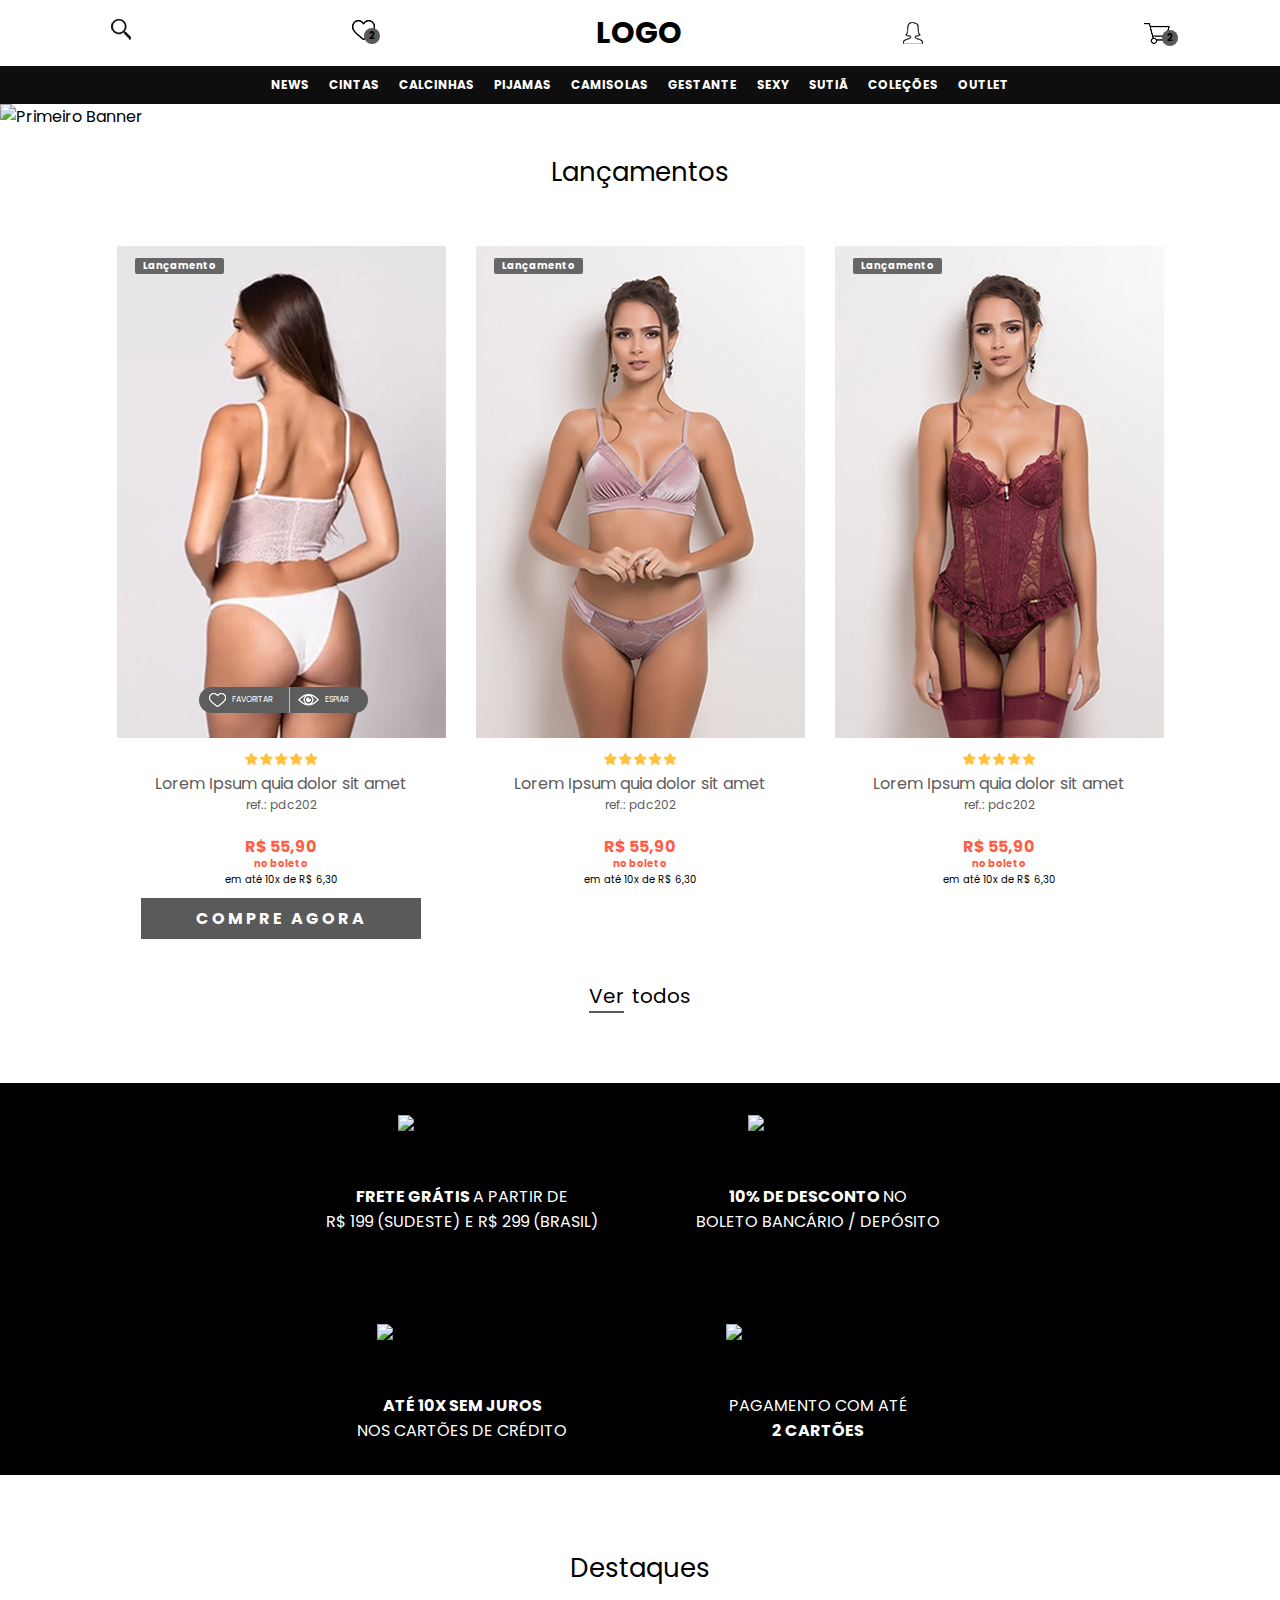
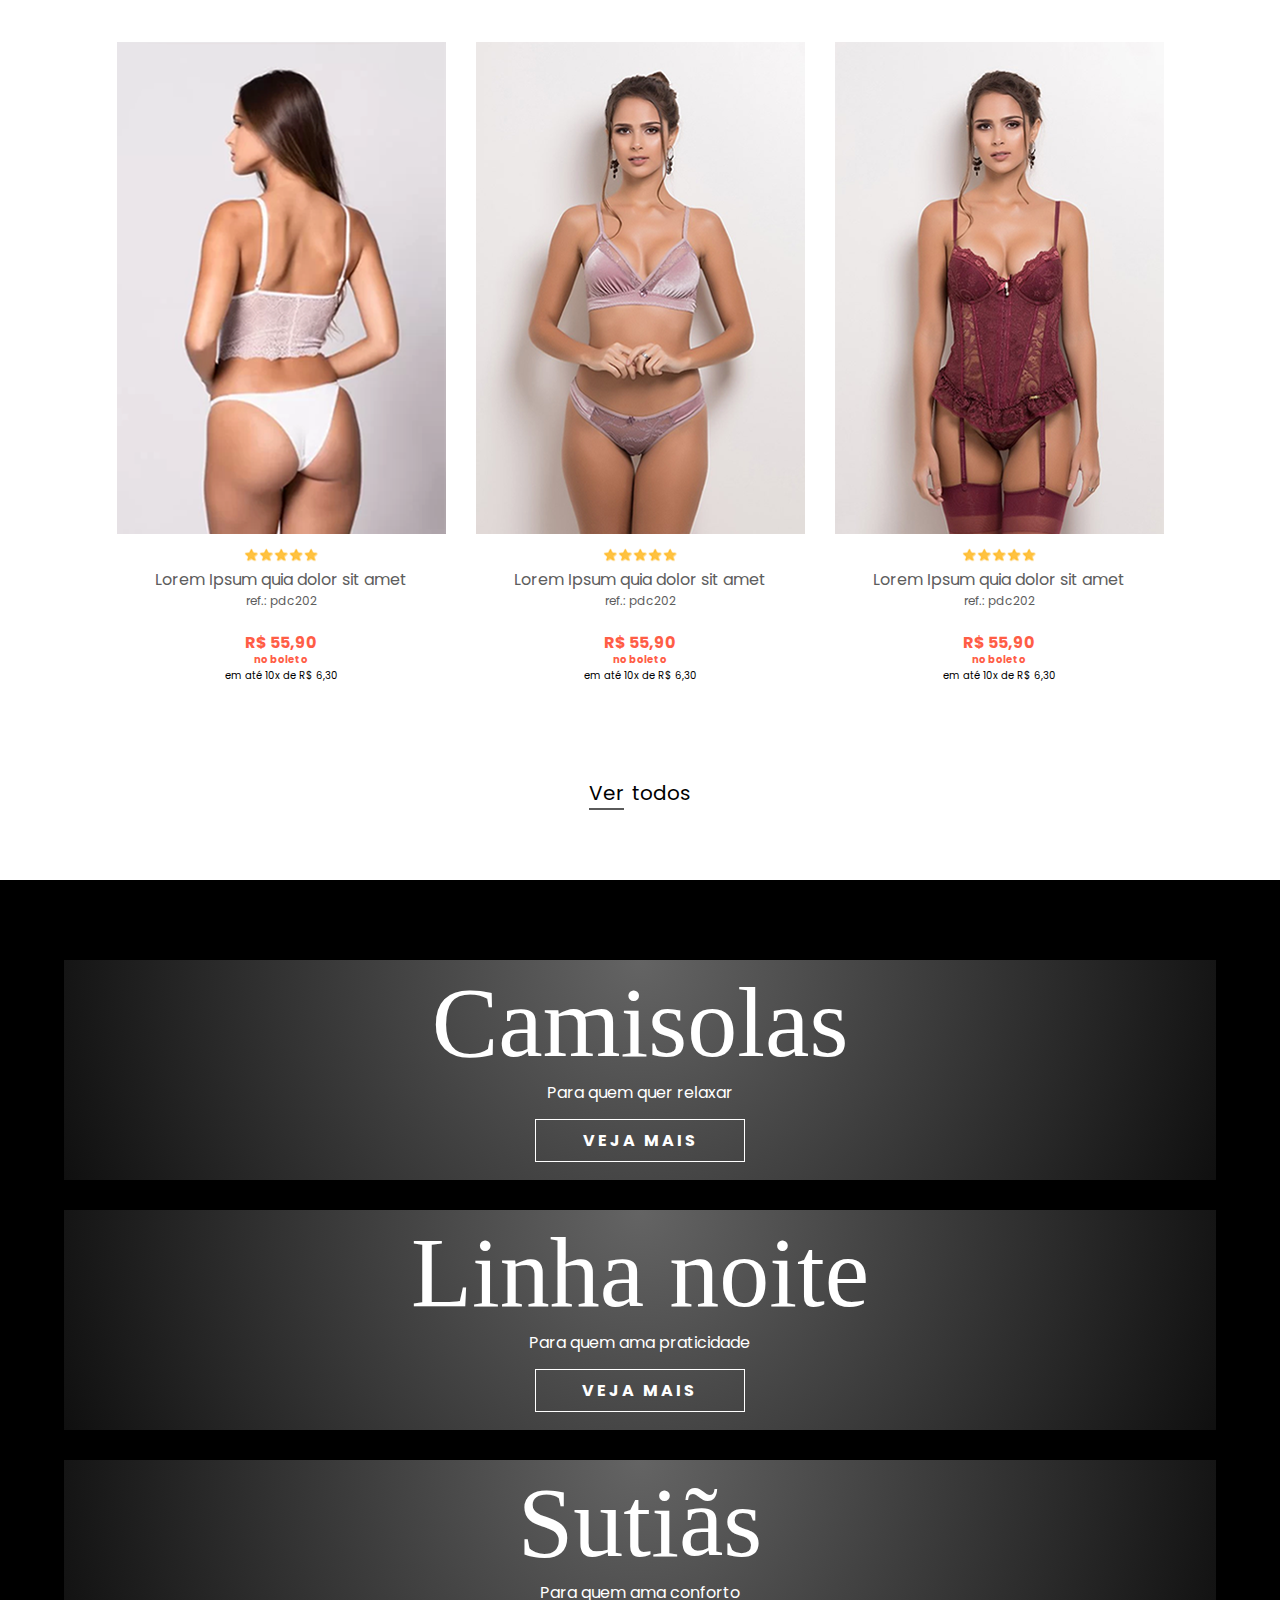
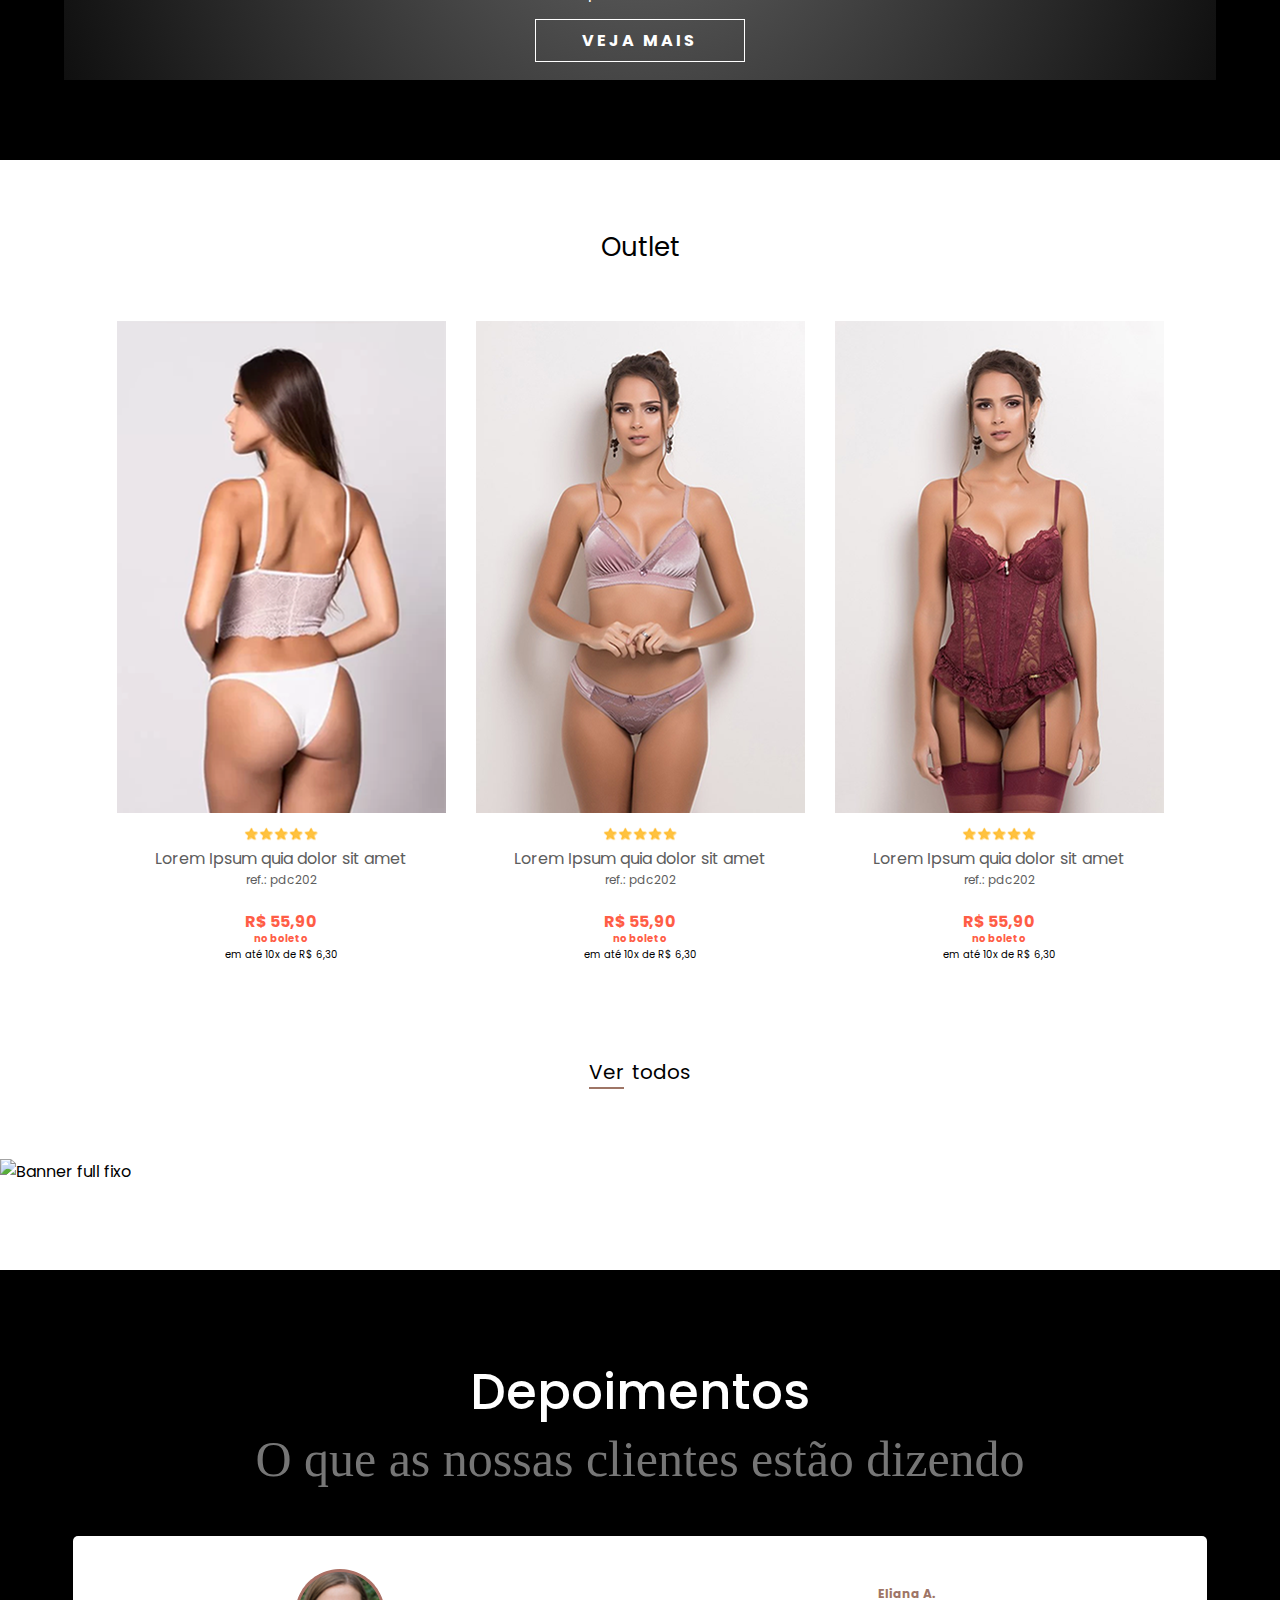
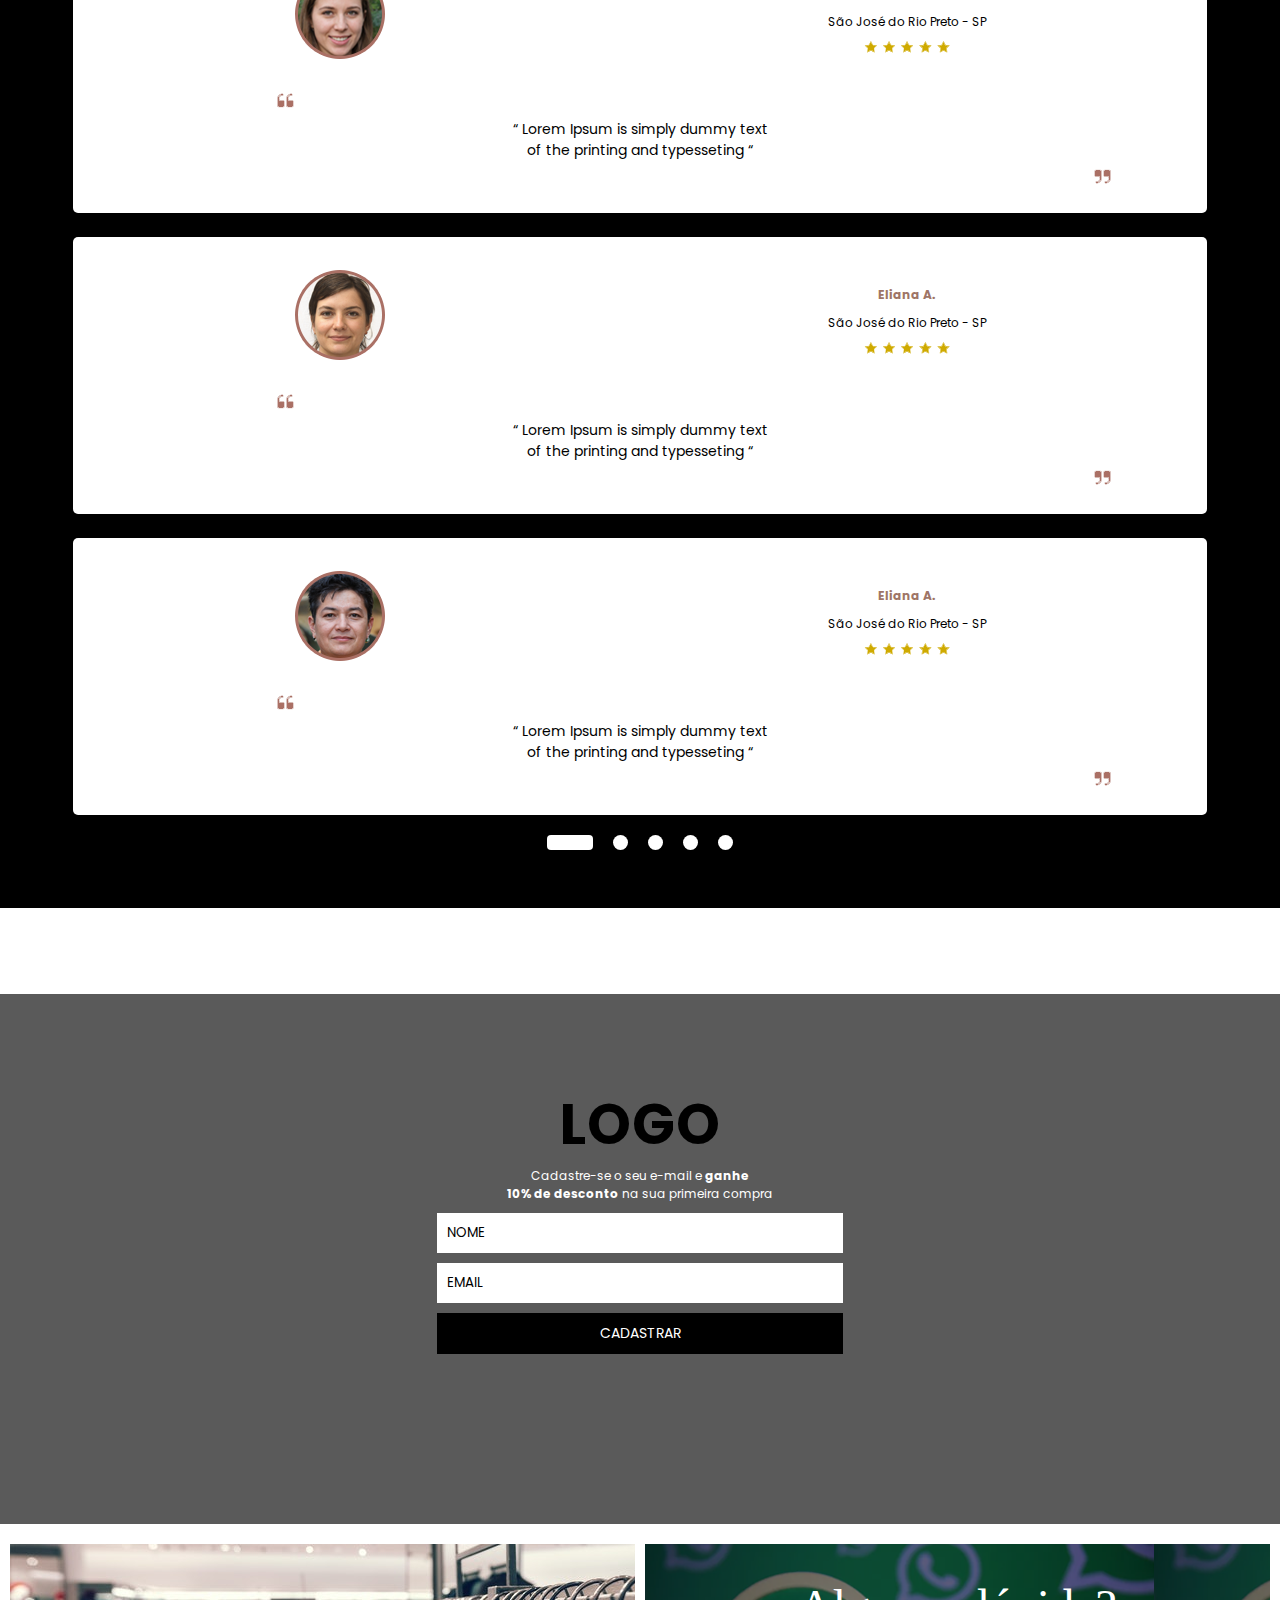
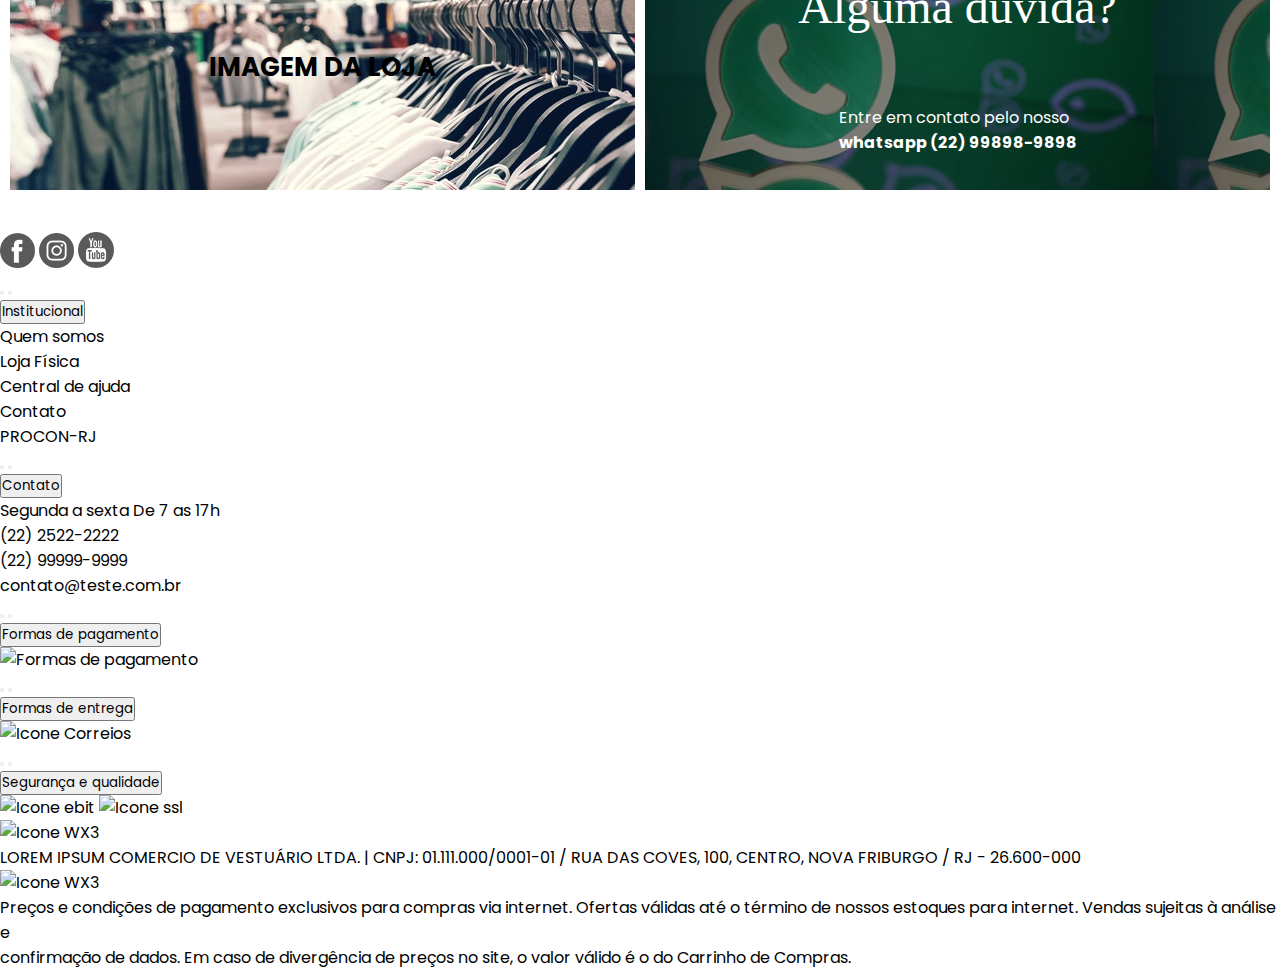
==== index.html @ 1b55e3a2 "ultimo teste fonte" ====
<!DOCTYPE html>
<html lang="pt-BR">
<head>
    <meta charset="UTF-8" />
    <meta http-equiv="X-UA-Compatible" content="IE=edge" />
    <meta name="viewport" content="width=device-width, initial-scale=1.0" />
    <link rel="stylesheet" href="./src/components/header/header.css" />
    <link rel="stylesheet" href="./src/components/middle-banner/middle-banner.css" />
    <link rel="stylesheet" href="./src/components/middle-news/middle-news.css" />
    <link rel="stylesheet" href="./src/components/middle-payment/middle-payment.css" /> 
    <link rel="stylesheet" href="./src/components/middle-highlight/middle-highlight.css" />
    <link rel="stylesheet" href="./src/components/middle-blocks/middle-blocks.css" />
    <link rel="stylesheet" href="./src/components/middle-outlet/middle-outlet.css" />
    <link rel="stylesheet" href="./src/components/middle-banner-fix/middle-banner-fix.css" />
    <link rel="stylesheet" href="./src/components/middle-depositions/middle-depositions.css" />
    <link rel="stylesheet" href="./src/components/newsletter/newsletter.css" />
    <link rel="stylesheet" href="./src/components/institutional/institutional.css" />
    <link rel="stylesheet" href="./src/components/footer/footer.css" />
    <style>
        @font-face {
            font-family: 'Authentic';
            src: url('../../font/Authentic Signature.ttf') format('truetype');
        }
    </style>
    <title>Wx3</title>
</head>
<body>
        <section class="main-header">
            <div class="header">
                <h1 class="header-logo-desktop"><a href="#">LOGO</a></h1>
                <h3 class="header-categories" > <a href="#"> NEWS </a></h3>
                <h3 class="header-categories" > <a href="#"> CINTAS </a></h3>
                <h3 class="header-categories" > <a href="#"> CALCINHAS </a></h3>
                <h3 class="header-categories" > <a href="#"> PIJAMAS </a></h3>
                <h3 class="header-categories" > <a href="#"> CAMISOLAS </a></h3>
                <h3 class="header-categories" > <a href="#"> GESTANTE </a></h3>
                <h3 class="header-categories" > <a href="#"> SEXY </a></h3>
                <h3 class="header-categories" > <a href="#"> SUTIÃ </a></h3>
                <h3 class="header-categories" > <a href="#"> COLEÇÕES </a></h3>
                <h3 class="header-categories" > <a href="#"> OUTLET </a></h3>
                
                <a href="#">
                    <img class="header-icon-search" src="./src/images/search-icon.png" alt="Icone de busca"/>
                </a>
                <a class="header-favorite" href="#">
                    <img class="header-icon-favorite" src="./src/images/favorite-icon.png" alt="Icone de favorito"/>
                    <span class="header-number-favorite">2</span> 
                </a>
                <h3 class="header-logo-mobile"><a href="#">LOGO</a></h3>
                <a class="header-account" href="#">
                    <img class="header-icon-account" src="./src/images/account-icon.png" alt="Icone de conta"/>
                    <p class="header-text-account" >Login | Cadastre-se</p>
                </a>
                <a class="header-cart" href="#"> 
                    <img class="header-icon-cart" src="./src/images/cart-icon.png" alt="Icone do carrinho"/>
                    <p class="header-text-cart">R$ 0,00</p>
                    <span class="header-number-cart" >2</span>
                </a>
            </div>
            <div class="main-header-button-mobile">
                <button id="header-button-mobile">CATEGORIAS</button>
                <button id="header-button-mobile2" class="header-button-icon"></button>
                <button id="header-button-mobile3"></button>
            </div>
                <nav id="header-nav">
                    <h3 class="header-categories-mobile" ><a class="header-categories-mobile" href="#"> NEWS</a></h3>
                    <h3 class="header-categories-mobile" ><a class="header-categories-mobile" href="#"> CINTAS</a></h3>
                    <h3 class="header-categories-mobile" ><a class="header-categories-mobile" href="#"> CALCINHAS</a></h3>
                    <h3 class="header-categories-mobile" ><a class="header-categories-mobile" href="#"> PIJAMAS</a></h3>
                    <h3 class="header-categories-mobile" ><a class="header-categories-mobile" href="#"> CAMISOLAS</a></h3>
                    <h3 class="header-categories-mobile" ><a class="header-categories-mobile" href="#"> GESTANTE</a></h3>
                    <h3 class="header-categories-mobile" ><a class="header-categories-mobile" href="#"> SEXY</a></h3>
                    <h3 class="header-categories-mobile" ><a class="header-categories-mobile" href="#"> SUTIÃ</a></h3>
                    <h3 class="header-categories-mobile" ><a class="header-categories-mobile" href="#"> COLEÇÕES</a></h3>
                    <h3 class="header-categories-mobile" ><a class="header-categories-mobile" href="#"> OUTLET</a></h3>
                </nav>
        </section>
        <section class="middle-banners">
                <div class="middle-carousel">
                        <input type="radio" name="radio" id="middle-radio1" checked />
                        <input type="radio" name="radio" id="middle-radio2" />
                        <input type="radio" name="radio" id="middle-radio3" />
                    <div class="middle-banner-one middle-banner">
                        <img style="width: 100%;" src="./src/images/banner-one.jpg" alt="Primeiro Banner">
                    </div>
                    <div class="middle-banner-two">
                        <img style="width: 100%;" src="./src/images/banner-two.jpg" alt="Segundo Banner">
                    </div>
                    <div class="middle-banner-three"> 
                        <img style="width: 100%;" src="./src/images/banner-three.jpg" alt="Terceiro Banner">
                    </div>

                    <div class="middle-nav-border">
                        <div class="middle-nav-border1"></div>
                        <div class="middle-nav-border2"></div>
                        <div class="middle-nav-border3"></div>
                    </div>

                    <div class="middle-nav-manual">
                        <label for="middle-radio1" class="middle-manual-button-one"> </label>
                        <label for="middle-radio2" class="middle-manual-button-two"> </label>
                        <label for="middle-radio3" class="middle-manual-button-three"> </label>
                    </div>
                </div>
        </section>
        <section class="middle-news">

                <h2 class="middle-news-title">Lançamentos</h2>

            <div class="middle-news-showcase">
                <div class="middle-news-showcase-one">
                    <span class="middle-news-showcase-sale">Lançamento</span>
                    <img class="middle-news-showcase-banner" src="./src/images/lingerie-one.png" alt="Banner de Lingerie 1" />
                    <div class="middle-news-showcase-fav-eye-fix">
                        <img class="middle-news-showcase-fav-img" src="./src/images/favorite-icon-two.png" alt="Icone de coração branco" />
                        <p class="middle-news-showcase-fav">FAVORITAR</p>
                        <div class="middle-news-showcase-bar"></div>
                        <img class="middle-news-showcase-eye-img" src="./src/images/eye-icon.png" alt="Icone de olho" />
                        <p class="middle-news-showcase-eye">ESPIAR</p>
                    </div>
                    <div class="middle-news-showcase-info">
                        <img src="./src/images/stars-icon.png" alt="Icone de avaliação" />
                        <h6 class="middle-news-showcase-title">Lorem Ipsum quia dolor sit amet</h6>
                        <p class="middle-news-showcase-ref">ref.: pdc202</p>
                        <h6 class="middle-news-showcase-price">R$ 55,90</h6>
                        <p class="middle-news-showcase-payment">no boleto</p>
                        <p class="middle-news-showcase-installments">em até 10x de R$ 6,30</p>
                        <button class="middle-news-showcase-buy-button">COMPRE AGORA</button>
                    </div>
                </div>
                <div class="middle-news-showcase-two">
                    <span class="middle-news-showcase-sale">Lançamento</span>
                    <img class="middle-news-showcase-banner" src="./src/images/lingerie-two.png" alt="Banner de Lingerie 2" />
                    <div class="middle-news-showcase-fav-eye">
                        <img class="middle-news-showcase-fav-img" src="./src/images/favorite-icon-two.png" alt="Icone de coração branco" />
                        <p class="middle-news-showcase-fav">FAVORITAR</p>
                        <div class="middle-news-showcase-bar"></div>
                        <img class="middle-news-showcase-eye-img" src="./src/images/eye-icon.png" alt="Icone de olho" />
                        <p class="middle-news-showcase-eye">ESPIAR</p>
                    </div>
                    <div class="middle-news-showcase-info">
                        <img src="./src/images/stars-icon.png" alt="Icone de avaliação" />
                        <h6 class="middle-news-showcase-title">Lorem Ipsum quia dolor sit amet</h6>
                        <p class="middle-news-showcase-ref">ref.: pdc202</p>
                        <h6 class="middle-news-showcase-price">R$ 55,90</h6>
                        <p class="middle-news-showcase-payment">no boleto</p>
                        <p class="middle-news-showcase-installments" >em até 10x de R$ 6,30</p>
                    </div>
                </div>
                <div class="middle-news-showcase-three">
                    <span class="middle-news-showcase-sale">Lançamento</span>
                    <img class="middle-news-showcase-banner" src="./src/images/lingerie-three.png" alt="Banner de Lingerie 3" />
                    <div class="middle-news-showcase-fav-eye">
                        <img class="middle-news-showcase-fav-img" src="./src/images/favorite-icon-two.png" alt="Icone de coração branco" />
                        <p class="middle-news-showcase-fav">FAVORITAR</p>
                        <div class="middle-news-showcase-bar"></div>
                        <img class="middle-news-showcase-eye-img" src="./src/images/eye-icon.png" alt="Icone de olho" />
                        <p class="middle-news-showcase-eye">ESPIAR</p>
                    </div>
                    <div class="middle-news-showcase-info">
                        <img src="./src/images/stars-icon.png" alt="Icone de avaliação" />
                        <h6 class="middle-news-showcase-title">Lorem Ipsum quia dolor sit amet</h6>
                        <p class="middle-news-showcase-ref">ref.: pdc202</p>
                        <h6 class="middle-news-showcase-price">R$ 55,90</h6>
                        <p class="middle-news-showcase-payment">no boleto</p>
                        <p class="middle-news-showcase-installments">em até 10x de R$ 6,30</p>
                    </div>
                </div>
                <div class="middle-news-showcase-four">
                    <span class="middle-news-showcase-sale">Lançamento</span>
                    <img class="middle-news-showcase-banner" src="./src/images/lingerie-four.png" alt="Banner de Lingerie 3" />
                    <div class="middle-news-showcase-fav-eye">
                        <img class="middle-news-showcase-fav-img" src="./src/images/favorite-icon-two.png" alt="Icone de coração branco" />
                        <p class="middle-news-showcase-fav">FAVORITAR</p>
                        <div class="middle-news-showcase-bar"></div>
                        <img class="middle-news-showcase-eye-img" src="./src/images/eye-icon.png" alt="Icone de olho" />
                        <p class="middle-news-showcase-eye">ESPIAR</p>
                    </div>
                    <div class="middle-news-showcase-info">
                        <img src="./src/images/stars-icon.png" alt="Icone de avaliação" />
                        <h6 class="middle-news-showcase-title">Lorem Ipsum quia dolor sit amet</h6>
                        <p class="middle-news-showcase-ref">ref.: pdc202</p>
                        <h6 class="middle-news-showcase-price">R$ 55,90</h6>
                        <p class="middle-news-showcase-payment">no boleto</p>
                        <p class="middle-news-showcase-installments">em até 10x de R$ 6,30</p>
                    </div>
                </div>
            </div>
            <div class="middle-news-see-all">
                <a class="middle-news-see-all-link" href="#">
                    <h5 class="middle-news-see-all-text middle-news-see-all-text-border">Ver</h5>
                    <h5 class="middle-news-see-all-text">todos</h5>
                </a>
            </div>
        </section>
        <section class="main-middle-payment">
            <div class="middle-payment">
                <div class="middle-payment-column">
                    <img src="./src/images/box-icon.png" alt="Icone da caixa" />
                    <p class="middle-payment-text"><strong class="middle-payment-text">FRETE GRÁTIS </strong>A PARTIR DE <br />  R$ 199 (SUDESTE) E R$ 299 (BRASIL)  </p>
                </div>
                <div class="middle-payment-column">
                    <img src="./src/images/boleto-icon.png" alt="Icone do boleto" />
                    <p class="middle-payment-text"><strong class="middle-payment-text">10% DE DESCONTO </strong>NO <br/>  BOLETO BANCÁRIO / DEPÓSITO</p>
                </div>
                <div class="middle-payment-column">
                    <img src="./src/images/one-cart-icon.png" alt="Icone de um cartão" />
                    <p class="middle-payment-text"><strong class="middle-payment-text">ATÉ 10X SEM JUROS </strong><br /> NOS CARTÕES DE CRÉDITO</p>
                </div>
                <div class="middle-payment-column">
                    <img src="./src/images/two-carts-icon.png" alt="Icone de dois cartões" />
                    <p class="middle-payment-text">PAGAMENTO COM ATÉ <strong class="middle-payment-text"><br/>2 CARTÕES</strong></p>
                </div>
            </div>
        </section>
        <section class="middle-highlight">

            <h2 class="middle-highlight-title">Destaques</h2>

        <div class="middle-highlight-showcase">
            <div class="middle-highlight-showcase-one">
                <img class="middle-highlight-showcase-banner" src="./src/images/lingerie-one.png" alt="Banner de Lingerie 1" />
                <div class="middle-highlight-showcase-fav-eye">
                    <img class="middle-highlight-showcase-fav-img" src="./src/images/favorite-icon-two.png" alt="Icone de coração branco" />
                    <p class="middle-highlight-showcase-fav">FAVORITAR</p>
                    <div class="middle-highlight-showcase-bar"></div>
                    <img class="middle-highlight-showcase-eye-img" src="./src/images/eye-icon.png" alt="Icone de olho" />
                    <p class="middle-highlight-showcase-eye">ESPIAR</p>
                </div>
                <div class="middle-highlight-showcase-info">
                    <img src="./src/images/stars-icon.png" alt="Icone de avaliação" />
                    <h6 class="middle-highlight-showcase-title">Lorem Ipsum quia dolor sit amet</h6>
                    <p class="middle-highlight-showcase-ref">ref.: pdc202</p>
                    <h6 class="middle-highlight-showcase-price">R$ 55,90</h6>
                    <p class="middle-highlight-showcase-payment">no boleto</p>
                    <p class="middle-highlight-showcase-installments">em até 10x de R$ 6,30</p>
                </div>
            </div>
            <div class="middle-highlight-showcase-two">
                <img class="middle-highlight-showcase-banner" src="./src/images/lingerie-two.png" alt="Banner de Lingerie 2" />
                <div class="middle-highlight-showcase-fav-eye">
                    <img class="middle-highlight-showcase-fav-img" src="./src/images/favorite-icon-two.png" alt="Icone de coração branco" />
                    <p class="middle-highlight-showcase-fav">FAVORITAR</p>
                    <div class="middle-highlight-showcase-bar"></div>
                    <img class="middle-highlight-showcase-eye-img" src="./src/images/eye-icon.png" alt="Icone de olho" />
                    <p class="middle-highlight-showcase-eye">ESPIAR</p>
                </div>
                <div class="middle-highlight-showcase-info">
                    <img src="./src/images/stars-icon.png" alt="Icone de avaliação" />
                    <h6 class="middle-highlight-showcase-title">Lorem Ipsum quia dolor sit amet</h6>
                    <p class="middle-highlight-showcase-ref">ref.: pdc202</p>
                    <h6 class="middle-highlight-showcase-price">R$ 55,90</h6>
                    <p class="middle-highlight-showcase-payment">no boleto</p>
                    <p class="middle-highlight-showcase-installments" >em até 10x de R$ 6,30</p>
                </div>
            </div>
            <div class="middle-highlight-showcase-three">
                <img class="middle-highlight-showcase-banner" src="./src/images/lingerie-three.png" alt="Banner de Lingerie 3" />
                <div class="middle-highlight-showcase-fav-eye">
                    <img class="middle-highlight-showcase-fav-img" src="./src/images/favorite-icon-two.png" alt="Icone de coração branco" />
                    <p class="middle-highlight-showcase-fav">FAVORITAR</p>
                    <div class="middle-highlight-showcase-bar"></div>
                    <img class="middle-highlight-showcase-eye-img" src="./src/images/eye-icon.png" alt="Icone de olho" />
                    <p class="middle-highlight-showcase-eye">ESPIAR</p>
                </div>
                <div class="middle-highlight-showcase-info">
                    <img src="./src/images/stars-icon.png" alt="Icone de avaliação" />
                    <h6 class="middle-highlight-showcase-title">Lorem Ipsum quia dolor sit amet</h6>
                    <p class="middle-highlight-showcase-ref">ref.: pdc202</p>
                    <h6 class="middle-highlight-showcase-price">R$ 55,90</h6>
                    <p class="middle-highlight-showcase-payment">no boleto</p>
                    <p class="middle-highlight-showcase-installments">em até 10x de R$ 6,30</p>
                </div>
            </div>
            <div class="middle-highlight-showcase-four">
                <img class="middle-highlight-showcase-banner" src="./src/images/lingerie-four.png" alt="Banner de Lingerie 3" />
                <div class="middle-highlight-showcase-fav-eye">
                    <img class="middle-highlight-showcase-fav-img" src="./src/images/favorite-icon-two.png" alt="Icone de coração branco" />
                    <p class="middle-highlight-showcase-fav">FAVORITAR</p>
                    <div class="middle-highlight-showcase-bar"></div>
                    <img class="middle-highlight-showcase-eye-img" src="./src/images/eye-icon.png" alt="Icone de olho" />
                    <p class="middle-highlight-showcase-eye">ESPIAR</p>
                </div>
                <div class="middle-highlight-showcase-info">
                    <img src="./src/images/stars-icon.png" alt="Icone de avaliação" />
                    <h6 class="middle-highlight-showcase-title">Lorem Ipsum quia dolor sit amet</h6>
                    <p class="middle-highlight-showcase-ref">ref.: pdc202</p>
                    <h6 class="middle-highlight-showcase-price">R$ 55,90</h6>
                    <p class="middle-highlight-showcase-payment">no boleto</p>
                    <p class="middle-highlight-showcase-installments">em até 10x de R$ 6,30</p>
                </div>
            </div>
        </div>
        <div class="middle-highlight-see-all">
            <a class="middle-highlight-see-all-link" href="#">
                <h5 class="middle-highlight-see-all-text middle-highlight-see-all-text-border">Ver</h5>
                <h5 class="middle-highlight-see-all-text">todos</h5>
            </a>
        </div>
        </section>
        <section class="middle-blocks">
            <div class="middle-blocks-camisole">
                <div class="middle-blocks-info">
                <h4 class="middle-blocks-title">Camisolas</h4>
                <p class="middle-blocks-text">Para quem <br class="middle-block-broken" /> quer relaxar</p>
                <button class="middle-blocks-button-camisole">VEJA MAIS</button>
                </div>
            </div>
            <div class="middle-blocks-night-and-bra">
                <div class="middle-blocks-night">
                    <div class="middle-blocks-info-night">
                    <h4 class="middle-blocks-title">Linha noite</h4>
                    <p class="middle-blocks-text">Para quem ama <br class="middle-block-broken"/> praticidade</p>
                    <button class="middle-blocks-button-night">VEJA MAIS</button>
                </div>
            </div>
                <div class="middle-blocks-bra">
                    <div class="middle-blocks-info">
                        <h4 class="middle-blocks-title">Sutiãs</h4>
                        <p class="middle-blocks-text">Para quem <br class="middle-block-broken"/> ama conforto</p>
                        <button class="middle-blocks-button-bra">VEJA MAIS</button>
                    </div>
                </div>
            </div>
        </section>
        <section class="middle-outlet">
            <h2 class="middle-outlet-title">Outlet</h2>
            <div class="middle-outlet-showcase">
                <div class="middle-outlet-showcase-one">
                    <img class="middle-outlet-showcase-banner" src="./src/images/lingerie-one.png" alt="Banner de Lingerie 1" />
                    <div class="middle-outlet-showcase-fav-eye">
                        <img class="middle-outlet-showcase-fav-img" src="./src/images/favorite-icon-two.png" alt="Icone de coração branco" />
                        <p class="middle-outlet-showcase-fav">FAVORITAR</p>
                        <div class="middle-outlet-showcase-bar"></div>
                        <img class="middle-outlet-showcase-eye-img" src="./src/images/eye-icon.png" alt="Icone de olho" />
                        <p class="middle-outlet-showcase-eye">ESPIAR</p>
                    </div>
                    <div class="middle-outlet-showcase-info">
                        <img src="./src/images/stars-icon.png" alt="Icone de avaliação" />
                        <h6 class="middle-outlet-showcase-title">Lorem Ipsum quia dolor sit amet</h6>
                        <p class="middle-outlet-showcase-ref">ref.: pdc202</p>
                        <h6 class="middle-outlet-showcase-price">R$ 55,90</h6>
                        <p class="middle-outlet-showcase-payment">no boleto</p>
                        <p class="middle-outlet-showcase-installments">em até 10x de R$ 6,30</p>
                    </div>
                </div>
                <div class="middle-outlet-showcase-two">
                    <img class="middle-outlet-showcase-banner" src="./src/images/lingerie-two.png" alt="Banner de Lingerie 2" />
                    <div class="middle-outlet-showcase-fav-eye">
                        <img class="middle-outlet-showcase-fav-img" src="./src/images/favorite-icon-two.png" alt="Icone de coração branco" />
                        <p class="middle-outlet-showcase-fav">FAVORITAR</p>
                        <div class="middle-outlet-showcase-bar"></div>
                        <img class="middle-outlet-showcase-eye-img" src="./src/images/eye-icon.png" alt="Icone de olho" />
                        <p class="middle-outlet-showcase-eye">ESPIAR</p>
                    </div>
                    <div class="middle-outlet-showcase-info">
                        <img src="./src/images/stars-icon.png" alt="Icone de avaliação" />
                        <h6 class="middle-outlet-showcase-title">Lorem Ipsum quia dolor sit amet</h6>
                        <p class="middle-outlet-showcase-ref">ref.: pdc202</p>
                        <h6 class="middle-outlet-showcase-price">R$ 55,90</h6>
                        <p class="middle-outlet-showcase-payment">no boleto</p>
                        <p class="middle-outlet-showcase-installments" >em até 10x de R$ 6,30</p>
                    </div>
                </div>
                <div class="middle-outlet-showcase-three">
                    <img class="middle-outlet-showcase-banner" src="./src/images/lingerie-three.png" alt="Banner de Lingerie 3" />
                    <div class="middle-outlet-showcase-fav-eye">
                        <img class="middle-outlet-showcase-fav-img" src="./src/images/favorite-icon-two.png" alt="Icone de coração branco" />
                        <p class="middle-outlet-showcase-fav">FAVORITAR</p>
                        <div class="middle-outlet-showcase-bar"></div>
                        <img class="middle-outlet-showcase-eye-img" src="./src/images/eye-icon.png" alt="Icone de olho" />
                        <p class="middle-outlet-showcase-eye">ESPIAR</p>
                    </div>
                    <div class="middle-outlet-showcase-info">
                        <img src="./src/images/stars-icon.png" alt="Icone de avaliação" />
                        <h6 class="middle-outlet-showcase-title">Lorem Ipsum quia dolor sit amet</h6>
                        <p class="middle-outlet-showcase-ref">ref.: pdc202</p>
                        <h6 class="middle-outlet-showcase-price">R$ 55,90</h6>
                        <p class="middle-outlet-showcase-payment">no boleto</p>
                        <p class="middle-outlet-showcase-installments">em até 10x de R$ 6,30</p>
                    </div>
                </div>
                <div class="middle-outlet-showcase-four">
                    <img class="middle-outlet-showcase-banner" src="./src/images/lingerie-four.png" alt="Banner de Lingerie 3" />
                    <div class="middle-outlet-showcase-fav-eye">
                        <img class="middle-outlet-showcase-fav-img" src="./src/images/favorite-icon-two.png" alt="Icone de coração branco" />
                        <p class="middle-outlet-showcase-fav">FAVORITAR</p>
                        <div class="middle-outlet-showcase-bar"></div>
                        <img class="middle-outlet-showcase-eye-img" src="./src/images/eye-icon.png" alt="Icone de olho" />
                        <p class="middle-outlet-showcase-eye">ESPIAR</p>
                    </div>
                    <div class="middle-outlet-showcase-info">
                        <img src="./src/images/stars-icon.png" alt="Icone de avaliação" />
                        <h6 class="middle-outlet-showcase-title">Lorem Ipsum quia dolor sit amet</h6>
                        <p class="middle-outlet-showcase-ref">ref.: pdc202</p>
                        <h6 class="middle-outlet-showcase-price">R$ 55,90</h6>
                        <p class="middle-outlet-showcase-payment">no boleto</p>
                        <p class="middle-outlet-showcase-installments">em até 10x de R$ 6,30</p>
                    </div>
                </div>
            </div>
                <div class="middle-outlet-see-all">
                    <a class="middle-outlet-see-all-link" href="#">
                        <h5 class="middle-outlet-see-all-text middle-outlet-see-all-text-border">Ver</h5>
                        <h5 class="middle-outlet-see-all-text">todos</h5>
                    </a>
                </div>
        </section>
        <section class="middle-banner-full">
                <img class="middle-banner-full-fix"src="./src/images/banner-fix.jpg" alt="Banner full fixo">
        </section>
        <section class="main-middle-depositions">
                <div class="middle-depositions">
                    <h4 class="middle-depositions-title">Depoimentos</h4>
                    <h6 class="middle-depositions-subtitle">O que as nossas clientes estão dizendo</h6>
                </div>
                <div class="middle-despositions-info">
                    <div class="middle-depositions-info-one">
                        <div class="middle-despositions-info-person-one">
                            <img src="./src/images/person-one.png" alt="Imagem da pessoa um" />
                            <div class="middle-despositions-name-city">
                                <h5 class="middle-depositions-info-name">Eliana A.</h5>
                                <h6 class="middle-despositions-info-city">São José do Rio Preto - SP</h6>
                                <img src="./src/images/stars-icon-depositions.png" alt="Icone de avaliação" />
                            </div>
                        </div>
                                <div class="middle-despositions-info-text">
                                    <img class="middle-despositions-info-text-image-one" src="./src/images/marks-start.png" alt="Icone aspas inicio" />
                                    <p class="middle-despositions-info-description">“   Lorem Ipsum is simply dummy text  of the printing and typesseting  “</p>
                                    <img class="middle-despositions-info-text-image-two" src="./src/images/marks-end.png" alt="Icone aspas final" />
                                </div>
                    </div>
                    <div class="middle-depositions-info-two">
                        <div class="middle-despositions-info-person-two">
                            <img src="./src/images/person-two.png" alt="Imagem da pessoa dois" />
                            <div class="middle-despositions-name-city">
                                <h5 class="middle-depositions-info-name">Eliana A.</h5>
                                <h6 class="middle-despositions-info-city">São José do Rio Preto - SP</h6>
                                <img src="./src/images/stars-icon-depositions.png" alt="Icone de avaliação" />
                            </div>
                        </div>
                            <div class="middle-despositions-info-text">
                                <img class="middle-despositions-info-text-image-one" src="./src/images/marks-start.png" alt="Icone aspas inicio" />
                                <p class="middle-despositions-info-description">“   Lorem Ipsum is simply dummy text  of the printing and typesseting  “</p>
                                <img class="middle-despositions-info-text-image-two" src="./src/images/marks-end.png" alt="Icone aspas final" />
                            </div>
                    </div>
                    <div class="middle-depositions-info-three">
                        <div class="middle-despositions-info-person-three">
                            <img src="./src/images/person-three.png" alt="Imagem da pessoa três" />
                            <div class="middle-despositions-name-city">
                                <h5 class="middle-depositions-info-name">Eliana A.</h5>
                                <h6 class="middle-despositions-info-city">São José do Rio Preto - SP</h6>
                                <img src="./src/images/stars-icon-depositions.png" alt="Icone de avaliação" />
                            </div>
                        </div>
                            <div class="middle-despositions-info-text">
                                <img class="middle-despositions-info-text-image-one" src="./src/images/marks-start.png" alt="Icone aspas inicio" />
                                <p class="middle-despositions-info-description">“   Lorem Ipsum is simply dummy text  of the printing and typesseting  “</p>
                                <img class="middle-despositions-info-text-image-two" src="./src/images/marks-end.png" alt="Icone aspas final" />
                            </div>
                    </div>
                </div>
                        <input type="radio" name="radio-despositions" id="radio-despositions1" checked/>
                        <input type="radio" name="radio-despositions" id="radio-despositions2" />
                        <input type="radio" name="radio-despositions" id="radio-despositions3" />
                        <input type="radio" name="radio-despositions" id="radio-despositions4" />
                        <input type="radio" name="radio-despositions" id="radio-despositions5" />
                    <div class="middle-despositions-labels">
                        <label for="radio-despositions1" class="middle-despositions-radio1"> </label>
                        <label for="radio-despositions2" class="middle-despositions-radio2"> </label>
                        <label for="radio-despositions3" class="middle-despositions-radio3"> </label>
                        <label for="radio-despositions4" class="middle-despositions-radio4"> </label>
                        <label for="radio-despositions5" class="middle-despositions-radio5"> </label>
                    </div>
                    <div class="main-middle-despositions-check">
                        <div class="middle-despositions-check1"> </div>
                        <div class="middle-despositions-check2"> </div>
                        <div class="middle-despositions-check3"> </div>
                        <div class="middle-despositions-check4"> </div>
                        <div class="middle-despositions-check5"> </div>
                    </div>
        </section>
        <section class="main-newsletter">
            <div class="newsletter">
                <h1 class="newsletter-logo"><a class="newsletter-logo" href="#">LOGO</a></h1>
                <p class="newsletter-promo">Cadastre-se o seu e-mail e <strong class="newsletter-promo">ganhe <br/> 10% de desconto</strong> na sua primeira compra</p>
                <div class="newsletter-form">
                    <input class="newsletter-name" type="text" name="name" id="name" placeholder="NOME"/>
                    <input class="newsletter-email" type="email" name="email" id="email" placeholder="EMAIL" />
                    <button class="newsletter-submit">CADASTRAR</button>
                </div>
            </div>
            <div class="newsletter-bottom">
                <div class="newsletter-bottom-left">
                    <h1 class="newsletter-bottom-left-title">IMAGEM DA LOJA</h1>
                </div>
                <div class="newsletter-bottom-right">
                    <h4 class="newsletter-bottom-right-title">Alguma dúvida?</h4>
                    <p class="newsletter-bottom-right-text">Entre em contato pelo nosso <br/> <strong> whatsapp (22) 99898-9898</strong></p>
                </div>
            </div>
        </section>
        <section class="main-institutional">
            <div class="institutional-icons">
                <a class="institutional-social-media-facebook" href="https://www.facebook.com/wx3.ecommerce/" target="_blank"><img src="./src/images/facebook-icon.png" alt="Icone do Facebook"></a>
                <a class="institutional-social-media-instagram" href="https://www.instagram.com/wx3.ecommerce/" target="_blank"><img src="./src/images/instagram-icon.png" alt="Icone do Instagram"></a>
                <a class="institutional-social-media-youtube" href="https://www.youtube.com/channel/UCYj4NPiUGk0VSKwyRJT9iEg"><img src="./src/images/youtube-icon.png" alt="Icone do Youtube"></a>
                
            </div>
            <div class="institutional">
                <div class="institutional-column">
                    <button id="institutional-button-mobile1" class="institutional-button-icon"></button>
                    <button id="institutional-button-mobile2"></button>
                    <h5 class="institutional-title-one"><button id="institutional-button-one">Institucional</button></h5>
                    <div id="institutional-column-one">
                        <p><a class="institutional-link" href="#">Quem somos</a></p>
                        <p><a class="institutional-link" href="#">Loja Física</a></p>
                        <p><a class="institutional-link" href="#">Central de ajuda</a></p>
                        <p><a class="institutional-link" href="#">Contato</a></p>
                        <p><a class="institutional-link" href="#">PROCON-RJ</a></p>
                    </div>
                </div>
                <div class="institutional-column">
                    <button id="institutional-button-mobile3" class="institutional-button-icon"></button>
                    <button id="institutional-button-mobile4"></button>
                    <h5 class="institutional-title-two"><button id="institutional-button-two">Contato</button></h5>
                    <div id="institutional-column-two">
                        <p class="institutional-text">Segunda a sexta De 7 as 17h </p>
                        <p class="institutional-text">(22) 2522-2222</p>
                        <p class="institutional-text">(22) 99999-9999</p>
                        <p><a class="institutional-link" href="#">contato@teste.com.br</a></p>
                    </div>
                </div>
                <div class="institutional-column">
                    <button id="institutional-button-mobile5" class="institutional-button-icon"></button>
                    <button id="institutional-button-mobile6"></button>
                    <h5 class="institutional-title-three"><button id="institutional-button-three">Formas de pagamento</button></h5>
                    <img id="institutional-payment-icon" src="./src/images/payment-icons.png" alt="Formas de pagamento" />
                </div>
                <div class="institutional-column">
                    <button id="institutional-button-mobile7" class="institutional-button-icon"></button>
                    <button id="institutional-button-mobile8"></button>
                    <h5 class="institutional-title-four"><button id="institutional-button-four">Formas de entrega</button></h5>
                    <a id="institutional-correio-icon" href="https://www.correios.com.br/" target="_blank">
                        <img src="./src/images/correios-icon.png" alt="Icone Correios" />
                    </a>
                </div>
                <div class="institutional-column">
                    <button id="institutional-button-mobile9" class="institutional-button-icon"></button>
                    <button id="institutional-button-mobile10"></button>
                    <h5 class="institutional-title-five"><button id="institutional-button-five">Segurança e qualidade</button></h5>
                    <div id="institutional-column-five">
                        <a class="institutional-icon-ebit" href="https://www.ebit.com.br/" target="_blank">
                            <img src="./src/images/ebit-icon.png" alt="Icone ebit" />
                        </a>
                        <a class="institutional-icon-ssl" href="https://www.ssl.com/" target="_blank">
                            <img class="institutional-icon-ssl" src="./src/images/ssl-icon.png" alt="Icone ssl" />
                        </a>
                    </div>
                </div>
            </div>
        </section>
        <section class="main-footer">
            <div class="footer">
                <img class="footer-icon-wx3-none" src="./src/images/wx3-icon.png" alt="Icone WX3" />
                <p class="footer-text">LOREM IPSUM COMERCIO DE VESTUÁRIO LTDA. | CNPJ: 01.111.000/0001-01   / RUA DAS COVES, 100, CENTRO, NOVA FRIBURGO / RJ -  26.600-000</p>
                <a class="footer-link-wx3" href="https://www.wx3.com.br/" target="_blank">
                    <img class="footer-icon-wx3" src="./src/images/wx3-icon.png" alt="Icone WX3" />
                </a>
            </div>
                <div class="footer-bottom">
                    <p class="footer-bottom-text">Preços e condições de pagamento exclusivos para compras via internet. Ofertas válidas até o término de nossos estoques para internet. Vendas sujeitas à análise e <br/>
                        confirmação de dados. Em caso de divergência de preços no site, o valor válido é o do Carrinho de Compras.</p>
                </div>
        </section>
        <script src="./src/components/header/header.js"></script>
        <script src="./src/components/middle-banner/middle-banner.js"></script>
        <script src="./src/components/institutional/institutional.js"></script>
    </body>
    </html>
---- src/components/header/header.css ----
@import url('https://fonts.googleapis.com/css2?family=Poppins:wght@400;700;900&display=swap');

* {
    margin: 0;
    padding: 0;
    color: #000000;
    font-family: 'Poppins';
}

a {
    text-decoration: none;
}

.header-logo-mobile,
.main-header-button-mobile,
.header-categories-mobile {
    display: none;
}   

.header {
    display: flex;
    align-items: center;
    justify-content: space-around;
    margin:20px 30px
}
.header-logo-desktop {
    font-size: 56px;
    transition: all .3s ease-out;
    letter-spacing:2px;
}


.header-category {
    display: flex;
    align-items: center;
    justify-content: space-around;
}

.header-categories {
    font-weight: 400;
    font-size: 18px;
    
    padding:0 10px 2px 10px;
    cursor: pointer;
}


.header-favorite {
    position: relative;
}
.header-number-favorite,
.header-number-cart {
    font-family: "Poppins";
    font-weight: 700;
    font-size: 12px;
    position: absolute;
    width: 8px;
    border-radius: 10px;
    background-color: #5a5a5a;
    padding: 0px 6px;
}
.header-number-favorite {
    top: 11px;
    left: 12px;
}

.header-account {
    display: flex;
    align-items: center;
}

.header-icon-account {
    margin-right: 8px;
}
.header-text-account {
    font-size: 12px;
    font-weight: 400;
}

.header-cart {
    display: flex;
    align-items: center;
    position: relative;
    gap: 20px;
}

.header-text-cart {
    font-size: 12px;
    font-weight: 400;

}

.header-number-cart {
    top: 10px;
    left: 20px;
}

/* Hovers & Active */
.header-logo-desktop:hover,
.header-icon-search:hover,
.header-favorite:hover,
.header-account:hover,
.header-cart:hover {
    transition: all .2s ease-in;
    opacity: 50%;
}
.header-logo-desktop:active,
.header-icon-search:active,
.header-favorite:active,
.header-account:active,
.header-cart:active {
    transition: all 0s;
    opacity: 100%;
}
.header-categories:hover {
    display: flex;
    align-items: center;
    justify-content: center;
    border-bottom: 2px solid #444444;
    padding: 0 10px;
}
.header-categories:active {
    opacity: 60%;
}

@media screen and (min-width: 1351px) and (max-width:1600px) {
    .header-logo-mobile,
    .main-header-button-mobile,
    .header-categories-mobile {
        display: none;
    }    

    .header-logo-desktop {
        font-size: 40px;
    }

    .header-categories {
        font-size: 16px;
    }

    .header-icon-search,
    .header-icon-favorite,
    .header-icon-account,
    .header-icon-cart{
        width: 16px;
        height: 16px;
        margin:0 6px;
    }
    .header-text-account,
    .header-text-cart {
        display: none;
    }
    .header-number-favorite,
    .header-number-cart {
        font-size: 8px;
        width: 6px;
        padding: 0px 4px;
    }

    .header-number-favorite {
        top: 6px;
        left: 14px;
    }

    .header-number-cart{
        top: 4px;
        left: 16px;
    }
    .header-icon-account{
        margin-right: 0;
    }

}

@media screen and (min-width:768px) and (max-width:1350px){
    .header-categories,
    .header-logo-desktop,
    .header-text-account,
    .header-text-cart,
    .main-header-button-mobile {
        display: none;
    }


    .header {
        margin:10px 0;
    }

    .header-logo-mobile,
    .header-categories-mobile {
        display: block;
    }

    .header-logo-mobile {

        font-size: 30px;
    }

    .header-icon-account{
        margin-right: 0;
    }
    .header-number-favorite,
    .header-number-cart {
        font-size: 10px;
        width: 6px;
        padding: 0px 5px;
    }

    .header-number-favorite {
        top: 8px;
        left: 12px;
    }

    .header-number-cart {
        top: 7px;
        left: 18px;
    }
    
    #header-button-mobile {

        font-weight: 700;
        width: 100%;
        height: 26px;
        border: 0;
        background: #000000;
        cursor: pointer;
        color: #FFFFFF;
    }
    .header-button-icon {
        position: absolute;
        width: 10px;
        top: 12px;
        left: 90%;
        background: transparent;
        border: none;
        cursor: pointer;
        border-top:2px solid #FFFFFF;
        z-index: 1;
    }
    .menu-desactive {
        transform: rotateZ(0deg)!important;
    }

    #header-button-mobile3 {
        position: absolute;
        top: 12px;
        left: 90%;
        width: 10px;
        background: transparent;
        border: none;
        border-top: 2px solid #FFFFFF;
        transition: all 0.2s ease-in-out;
        transform: rotateZ(90deg);
    }

    #header-nav {
        padding: 10px;
        opacity: 100%!important;
        visibility: visible!important;
        display: grid!important;
        justify-content: center;
        justify-items: center;
        gap: 20px;
        background-color: #0e0e0e;
        grid-template-columns: repeat(10, max-content);
    }

    .header-categories-mobile {

        font-size: 12px;
        color: #FFFFFF;
    }
}

@media screen and (max-width:767px){
    .header-categories,
    .header-logo-desktop,
    .header-text-account,
    .header-text-cart {
        display: none;
    }


    .header {
        margin:10px 0;
    }

    .header-logo-mobile,
    .main-header-button-mobile,
    .header-categories-mobile {
        display: block;
    }

    .header-logo-mobile {

        font-size: 30px;
    }

    .header-icon-account{
        margin-right: 0;
    }
    .header-number-favorite,
    .header-number-cart {
        font-size: 10px;
        width: 6px;
        padding: 0px 5px;
    }

    .header-number-favorite {
        top: 8px;
        left: 12px;
    }

    .header-number-cart {
        top: 7px;
        left: 18px;
    }


    .main-header-button-mobile{
        display: flex;
        position: relative;
    }
    #header-button-mobile {

        font-weight: 700;
        width: 100%;
        height: 26px;
        border: 0;
        background: #000000;
        cursor: pointer;
        color: #FFFFFF;
    }
    .header-button-icon {
        position: absolute;
        width: 10px;
        top: 12px;
        left: 90%;
        background: transparent;
        border: none;
        cursor: pointer;
        border-top:2px solid #FFFFFF;
        z-index: 1;
    }
    .menu-desactive {
        transform: rotateZ(0deg)!important;
    }

    #header-button-mobile3 {
        position: absolute;
        top: 12px;
        left: 90%;
        width: 10px;
        background: transparent;
        border: none;
        border-top: 2px solid #FFFFFF;
        transition: all 0.2s ease-in-out;
        transform: rotateZ(90deg);
    }

    #header-nav {
        display: none;
    }
    .menu-active {
        padding: 10px;
        opacity: 100%!important;
        visibility: visible!important;
        display: grid!important;
        justify-content: center;
        justify-items: center;
        gap: 20px;
        background-color: #0e0e0e;
        grid-template-columns: repeat(2,1fr);
    }

    .header-categories-mobile {

        font-size: 12px;
        color: #FFFFFF;
    }
}
---- src/components/middle-banner/middle-banner.css ----
.middle-banners {
    overflow: hidden;
    margin-bottom: 24px;
}
.middle-carousel {
    display: flex;
    width: 400%;
    position: relative;
}
.middle-banner-one,
.middle-banner-two,
.middle-banner-three {
    width: 25%;
    transition: all .6s ease-in-out;
}
#middle-radio1,
#middle-radio2,
#middle-radio3 {
    display: none;
}

.middle-nav-manual {
    margin-top: 12%;
    position: absolute;
    width: 25%;
    display: flex;
    justify-content: center;
}
.middle-manual-button-one,
.middle-manual-button-two,
.middle-manual-button-three {
    background-color: #FFFFFF;
    padding: 5px;
    border-radius: 10px;
    cursor:pointer;
}
.middle-manual-button-one,
.middle-manual-button-two {
    margin-right: 32px;
}

#middle-radio1:checked ~ .middle-banner{
    margin-left: 0;

}
#middle-radio2:checked ~ .middle-banner{
    margin-left: -25%;
}
#middle-radio3:checked ~ .middle-banner {
    margin-left: -50%;
}

.middle-nav-border1,
.middle-nav-border2,
.middle-nav-border3 {
    border: 1px solid #FFFFFF;
    padding: 8px;
    border-radius: 10px;
    cursor: pointer;
    transition: .8s;
    opacity: 0;
}

.middle-nav-border1,
.middle-nav-border2 {
    margin-right: 24px;
}

.middle-nav-border {
    position: absolute;
    margin-top: calc(12% - 4px);
    display: flex;
    justify-content: center;
    width: 25%;
}

#middle-radio1:checked ~ .middle-nav-border .middle-nav-border1 {
    opacity: 1;
} 
#middle-radio2:checked ~ .middle-nav-border .middle-nav-border2 {
    opacity: 1;
} 
#middle-radio3:checked ~ .middle-nav-border .middle-nav-border3 {
    opacity: 1;
} 

@media  screen and (max-width: 767px) {
    .middle-nav-manual {
        margin-top: 11%;
        width: 18%;
    }
    .middle-nav-border {
        margin-top: calc(11% - 4px);
        width: 18%;
    }
    .middle-carousel {
        width: 600%;
    }
}
---- src/components/middle-news/middle-news.css ----
.middle-news-title {
    display: flex;
    align-items: center;
    justify-content: center;


    font-family: "Poppins";
    font-weight: 400;
    font-size: 26px;
    margin:0 0 54px 0;
}
.middle-news-showcase {
    display: flex;
    justify-content: center;
    gap: 30px;
}

.middle-news-showcase-one,
.middle-news-showcase-two,
.middle-news-showcase-three,
.middle-news-showcase-four {
    position: relative;
}

.middle-news-showcase-sale {
    font-size: 10px;
    font-weight: 700;
    color: #FFFFFF;
    padding:0 8px;
    background-color: #666666;
    border-radius: 2px;

    position: absolute;
    top: 12px;
    left: 18px;
}

.middle-news-showcase-info {
    display: grid;
    justify-content: center;
    justify-items: center;
    cursor:default;
}

.middle-news-showcase-title {
    font-size: 16px;
    font-weight: 400;
    color: #5d5d5d;
}

.middle-news-showcase-ref {
    font-size: 12px;
    font-weight: 400;
    color: #5d5d5d;
    margin-bottom: 20px;
}
.middle-news-showcase-price {
    font-size: 16px;
    font-weight: 700;
    color: #ff5d46;
    height: 22px;
}

.middle-news-showcase-payment {
    font-size: 10px;
    font-weight: 700;
    color: #ff5d46;
}

.middle-news-showcase-installments {
    font-weight: 400;
    font-size: 10px;
}

.middle-news-showcase-fav-eye,
.middle-news-showcase-fav-eye-fix {
    display: flex;
    align-items: center;
    gap: 6px;
    background-color: #5d5d5d;
    border-radius: 20px;
    padding:6px 10px;
    position: absolute;
    top: 60%;
    left: 25%;
}

.middle-news-showcase-fav,
.middle-news-showcase-eye {
    color: #FFFFFF;
    font-size: 8px;
    font-weight: 400;
    cursor: pointer;
}
.middle-news-showcase-fav {
    margin:0 20px 0 0;
}
.middle-news-showcase-eye  {
    margin: 0 10px 0 0;
}
.middle-news-showcase-bar {
    position: absolute;
    height: 26px;
    color: #d8baaf;
    left: 90px;
    z-index: 1;
    border-right:1px solid #d8baaf;
}

.middle-news-showcase-banner {
    cursor: pointer;
}
.middle-news-showcase-banner:hover {
    opacity: 80%;
}

.middle-news-showcase-banner:hover ~ .middle-news-showcase-fav-eye {
    transition: all .2s ease-in-out;
    opacity: 1;
}

.middle-news-showcase-fav-eye {
    opacity: 0;
}
.middle-news-showcase-fav-eye:hover{
    opacity: 1;
}

.middle-news-showcase-fav-img:hover ~ .middle-news-showcase-fav{
    opacity: 60%;
}
.middle-news-showcase-fav-img:hover {
    opacity: 60%;
}
.middle-news-showcase-fav:hover{
    opacity: 60%;
}
.middle-news-showcase-eye-img:hover ~ .middle-news-showcase-eye{
    opacity: 60%;
}
.middle-news-showcase-eye-img:hover {
    opacity: 60%;
}
.middle-news-showcase-eye:hover {
    opacity: 60%;
}


.middle-news-showcase-buy-button {
    font-weight: 700;
    font-size: 16px;
    letter-spacing: 3px;
    background-color: #5a5a5a;
    color: #FFFFFF;
    
    width: 280px;
    padding: 8px 0;
    border: 0;
    cursor: pointer;
    margin: 10px 0 42px 0;
}

.middle-news-showcase-buy-button:hover,
.middle-news-see-all-link:hover {
    transition: all .2s ease-in-out;
    opacity: 80%;
}
.middle-news-showcase-buy-button:active,
.middle-news-see-all-link:active {
    transition: none;
    opacity: 1;
}

.middle-news-see-all,
.middle-news-see-all-link {
    display: flex;
    justify-content: center;
    gap: 8px;
}
.middle-news-see-all {
    margin-bottom: 70px;
}
.middle-news-see-all-text {
    font-weight: 400;
    font-size: 20px;
}
.middle-news-see-all-text-border {
    border-bottom: 2px solid #5a5a5a;
}

@media screen and (min-width: 1101px) and (max-width:1500px){
    .middle-news-showcase-four {
        display: none;
    }
}
@media screen and (min-width: 751px) and (max-width:1100px){
    .middle-news-showcase-three,
    .middle-news-showcase-four {
        display: none;
    }
}

@media screen and (max-width:750px) {
    .middle-news-showcase-two,
    .middle-news-showcase-three,
    .middle-news-showcase-four {
        display: none;
    }
    .middle-news-showcase,
    .middle-news-showcase-one {
        display: grid;
        justify-items: center;
        width: 100%;
    }
    .middle-news-showcase-banner {
        width: 90%;
    }
    .middle-news-showcase-sale {
        left: 30px;
    }
    .middle-news-showcase-buy-button {
        width: 240px;
    }
    .middle-news-showcase-fav-eye-fix {
        top: 56%;
    }
}
---- src/components/middle-payment/middle-payment.css ----
.main-middle-payment {
    display: flex;
    align-items: center;
    justify-content: center;
    background-color: #000000;
    margin-bottom: 74px;
}
.middle-payment {
    display: flex;
    gap: 26px;
}
.middle-payment-text {
    color: #FFFFFF;
    text-align: center;
    margin-top: 44px;
}
.middle-payment-column {
    display: grid;
    align-items: center;
    justify-items:center;
    justify-content: center;
    width: 330px;
    padding: 32px 0;
}

@media screen and (max-width:750px){
    .middle-payment {
        display: grid;
    } 
    .middle-payment-column {
        width: 240px;
    }
}
@media screen and (min-width:751px) and (max-width:1350px){
    .middle-payment {
        display: grid;
        grid-template-columns: repeat(2, max-content);
    } 
}
---- src/components/middle-highlight/middle-highlight.css ----
.middle-highlight-title {
    display: flex;
    align-items: center;
    justify-content: center;


    font-family: "Poppins";
    font-weight: 400;
    font-size: 26px;
    margin:0 0 54px 0;
}
.middle-highlight-showcase {
    display: flex;
    justify-content: center;
    gap: 30px;
}

.middle-highlight-showcase-one,
.middle-highlight-showcase-two,
.middle-highlight-showcase-three,
.middle-highlight-showcase-four {
    position: relative;
    margin-bottom: 94px;
}

.middle-highlight-showcase-info {
    display: grid;
    justify-content: center;
    justify-items: center;
    cursor:default;
}

.middle-highlight-showcase-title {
    font-size: 16px;
    font-weight: 400;
    color: #5d5d5d;
}

.middle-highlight-showcase-ref {
    font-size: 12px;
    font-weight: 400;
    color: #5d5d5d;
    margin-bottom: 20px;
}
.middle-highlight-showcase-price {
    font-size: 16px;
    font-weight: 700;
    color: #ff5d46;
    height: 22px;
}

.middle-highlight-showcase-payment {
    font-size: 10px;
    font-weight: 700;
    color: #ff5d46;
}

.middle-highlight-showcase-installments {
    font-weight: 400;
    font-size: 10px;
}

.middle-highlight-showcase-fav-eye {
    display: flex;
    align-items: center;
    gap: 6px;
    background-color: #5d5d5d;
    border-radius: 20px;
    padding:6px 10px;
    position: absolute;
    top: 69%;
    left: 25%;
}

.middle-highlight-showcase-fav,
.middle-highlight-showcase-eye {
    color: #FFFFFF;
    font-size: 8px;
    font-weight: 400;
    cursor: pointer;
}
.middle-highlight-showcase-fav {
    margin:0 20px 0 0;
}
.middle-highlight-showcase-eye  {
    margin: 0 10px 0 0;
}
.middle-highlight-showcase-bar {
    position: absolute;
    height: 26px;
    color: #d8baaf;
    left: 90px;
    z-index: 1;
    border-right:1px solid #d8baaf;
}

.middle-highlight-showcase-banner {
    cursor: pointer;
}
.middle-highlight-showcase-banner:hover {
    opacity: 80%;
}

.middle-highlight-showcase-banner:hover ~ .middle-highlight-showcase-fav-eye {
    transition: all .2s ease-in-out;
    opacity: 1;
}

.middle-highlight-showcase-fav-eye {
    opacity: 0;
}
.middle-highlight-showcase-fav-eye:hover{
    opacity: 1;
}

.middle-highlight-showcase-fav-img:hover ~ .middle-highlight-showcase-fav{
    opacity: 60%;
}
.middle-highlight-showcase-fav-img:hover {
    opacity: 60%;
}
.middle-highlight-showcase-fav:hover{
    opacity: 60%;
}
.middle-highlight-showcase-eye-img:hover ~ .middle-highlight-showcase-eye{
    opacity: 60%;
}
.middle-highlight-showcase-eye-img:hover {
    opacity: 60%;
}
.middle-highlight-showcase-eye:hover {
    opacity: 60%;
}


.middle-highlight-showcase-buy-button {
    font-weight: 700;
    font-size: 16px;
    letter-spacing: 3px;
    background-color: #5a5a5a;
    color: #FFFFFF;
    
    width: 280px;
    padding: 8px 0;
    border: 0;
    cursor: pointer;
    margin: 10px 0 42px 0;
}

.middle-highlight-showcase-buy-button:hover,
.middle-highlight-see-all-link:hover {
    transition: all .2s ease-in-out;
    opacity: 80%;
}
.middle-highlight-showcase-buy-button:active,
.middle-highlight-see-all-link:active {
    transition: none;
    opacity: 1;
}

.middle-highlight-see-all,
.middle-highlight-see-all-link {
    display: flex;
    justify-content: center;
    gap: 8px;
}
.middle-highlight-see-all {
    margin-bottom: 70px;
}
.middle-highlight-see-all-text {
    font-weight: 400;
    font-size: 20px;
}
.middle-highlight-see-all-text-border {
    border-bottom: 2px solid #5a5a5a;
}

@media screen and (min-width: 1101px) and (max-width:1500px){
    .middle-highlight-showcase-four {
        display: none;
    }
}
@media screen and (min-width: 751px) and (max-width:1100px){
    .middle-highlight-showcase-three,
    .middle-highlight-showcase-four {
        display: none;
    }
}
@media screen and (max-width:750px) {
    .middle-highlight-showcase-two,
    .middle-highlight-showcase-three,
    .middle-highlight-showcase-four {
        display: none;
    }
    .middle-highlight-showcase,
    .middle-highlight-showcase-one {
        display: grid;
        justify-items: center;
        width: 100%;
    }
    .middle-highlight-showcase-banner {
        width: 90%;
    }
    .middle-highlight-showcase-buy-button {
        width: 240px;
    }
    .middle-highlight-showcase-fav-eye{
        top: 65%;
    }
}
---- src/components/middle-blocks/middle-blocks.css ----
.middle-blocks {
    display: grid;
    grid-template-columns: repeat(2, max-content);
    justify-content: center;
    background-color: #000000;
    padding: 80px 0;
    gap: 30px;
    margin-bottom: 68px;
}
.middle-blocks-camisole {
    display: grid;
    justify-items: flex-start;
    align-items: center;
    align-content: flex-end;
    background-image: radial-gradient(1000px 1100px at top, #646464,#1d1d1d88);
    width: 750px;
    height: 1052px;
}
.middle-blocks-night,
.middle-blocks-bra {
    display: grid;
    justify-items: flex-start;
    align-items: center;
    align-content: flex-end;
    background-image: radial-gradient(circle at top, #646464,#1d1d1d88);
    width: 686px;
    height: 504px;
}
.middle-blocks-night {
    margin-bottom: 46px;
}

.middle-blocks-info {
    margin-left: 30px;
}

.middle-blocks-info-night {
    margin-left: 58px;
}
.middle-blocks-title {
    font-family: 'Authentic Signature';
    font-weight: 400;
    font-size: 164px;
    color: #FFFFFF;
}
.middle-blocks-text {
    font-weight: 400;
    font-size: 26px;
    color: #FFFFFF;
    margin: 10px 0 16px 0;
}

.middle-blocks-button-camisole,
.middle-blocks-button-night,
.middle-blocks-button-bra {
    font-size: 18px;
    font-weight: 700;
    letter-spacing: 3px;
    color: #FFFFFF;
    width: 210px;
    padding: 8px 0;
    background-color: transparent;
    margin-bottom: 32px;
    border: 1px solid #FFFFFF;
    cursor: pointer;
}

.middle-blocks-button-camisole:hover,
.middle-blocks-button-night:hover,
.middle-blocks-button-bra:hover {
    transition: all .2s ease-in-out;
    background-color: #ffffffaf;
}
.middle-blocks-button-camisole:active,
.middle-blocks-button-night:active,
.middle-blocks-button-bra:active {
    transition: none;
    background-color: transparent;
}

@media screen and (min-width: 551px) and (max-width:1600px) {
    .middle-blocks {
        justify-items: center;
        grid-template-columns: repeat(1,1fr)
    }

    .middle-blocks-info,
    .middle-blocks-info-night {
        margin-left: 0;
        display: grid;
        justify-items: center;
    }

    .middle-blocks-camisole {
        background-image: radial-gradient(circle at top, #646464,#1d1d1d88);
    }

    .middle-blocks-camisole,
    .middle-blocks-night,
    .middle-blocks-bra {
        width: 90%;
        max-height: 220px;
        justify-content: center;
        align-content: center;
    }
    .middle-blocks-night-and-bra {
        display: grid;
        justify-items: center;
        width: 100%;
    }

    .middle-blocks-title {
        white-space: nowrap;
        font-size: 100px;
    }
    .middle-blocks-text {
        font-size: 16px;
        margin:0;
    }
    .middle-block-broken {
        display: none;
    }
    .middle-blocks-button-camisole,
    .middle-blocks-button-night,
    .middle-blocks-button-bra {
        margin: 14px 0;
        font-size: 16px;
    }
    .middle-blocks-night {
        margin-bottom: 30px;
    }
}
@media screen and (max-width:550px){
    .middle-blocks {
        justify-items: center;
        grid-template-columns: repeat(1,1fr)
    }

    .middle-blocks-info,
    .middle-blocks-info-night {
        margin-left: 0;
        display: grid;
        justify-items: center;
    }

    .middle-blocks-camisole {
        background-image: radial-gradient(circle at top, #646464,#1d1d1d88);
    }

    .middle-blocks-camisole,
    .middle-blocks-night,
    .middle-blocks-bra {
        width: 90%;
        max-height: 220px;
        justify-content: center;
        align-content: center;
    }
    .middle-blocks-night-and-bra {
        display: grid;
        justify-items: center;
        width: 100%;
    }

    .middle-blocks-title {
        white-space: nowrap;
        font-size: 70px;
    }
    .middle-blocks-text {
        font-size: 12px;
        margin:0;
    }
    .middle-block-broken {
        display: none;
    }
    .middle-blocks-button-camisole,
    .middle-blocks-button-night,
    .middle-blocks-button-bra {
        margin: 14px 0;
        font-size: 14px;
        width: 80%;
    }
    .middle-blocks-night {
        margin-bottom: 30px;
    }
}
---- src/components/middle-outlet/middle-outlet.css ----
.middle-outlet-title {
    display: flex;
    align-items: center;
    justify-content: center;


    font-weight: 400;
    font-size: 26px;
    margin:0 0 54px 0;
}
.middle-outlet-showcase {
    display: flex;
    justify-content: center;
    gap: 30px;
}

.middle-outlet-showcase-one,
.middle-outlet-showcase-two,
.middle-outlet-showcase-three,
.middle-outlet-showcase-four {
    position: relative;
    margin-bottom: 94px;
}

.middle-outlet-showcase-info {
    display: grid;
    justify-content: center;
    justify-items: center;
    cursor:default;
}

.middle-outlet-showcase-title {
    font-size: 16px;
    font-weight: 400;
    color: #5d5d5d;
}

.middle-outlet-showcase-ref {
    font-size: 12px;
    font-weight: 400;
    color: #5d5d5d;
    margin-bottom: 20px;
}
.middle-outlet-showcase-price {
    font-size: 16px;
    font-weight: 700;
    color: #ff5d46;
    height: 22px;
}

.middle-outlet-showcase-payment {
    font-size: 10px;
    font-weight: 700;
    color: #ff5d46;
}

.middle-outlet-showcase-installments {
    font-weight: 400;
    font-size: 10px;
}

.middle-outlet-showcase-fav-eye {
    display: flex;
    align-items: center;
    gap: 6px;
    background-color: #5d5d5d;
    border-radius: 20px;
    padding:6px 10px;
    position: absolute;
    top: 69%;
    left: 25%;
}

.middle-outlet-showcase-fav,
.middle-outlet-showcase-eye {
    color: #FFFFFF;
    font-size: 8px;
    font-weight: 400;
    cursor: pointer;
}
.middle-outlet-showcase-fav {
    margin:0 20px 0 0;
}
.middle-outlet-showcase-eye  {
    margin: 0 10px 0 0;
}
.middle-outlet-showcase-bar {
    position: absolute;
    height: 26px;
    color: #d8baaf;
    left: 90px;
    z-index: 1;
    border-right:1px solid #d8baaf;
}

.middle-outlet-showcase-banner {
    cursor: pointer;
}
.middle-outlet-showcase-banner:hover {
    opacity: 80%;
}

.middle-outlet-showcase-banner:hover ~ .middle-outlet-showcase-fav-eye {
    transition: all .2s ease-in-out;
    opacity: 1;
}

.middle-outlet-showcase-fav-eye {
    opacity: 0;
}
.middle-outlet-showcase-fav-eye:hover{
    opacity: 1;
}

.middle-outlet-showcase-fav-img:hover ~ .middle-outlet-showcase-fav{
    opacity: 60%;
}
.middle-outlet-showcase-fav-img:hover {
    opacity: 60%;
}
.middle-outlet-showcase-fav:hover{
    opacity: 60%;
}
.middle-outlet-showcase-eye-img:hover ~ .middle-outlet-showcase-eye{
    opacity: 60%;
}
.middle-outlet-showcase-eye-img:hover {
    opacity: 60%;
}
.middle-outlet-showcase-eye:hover {
    opacity: 60%;
}


.middle-outlet-showcase-buy-button {
    font-weight: 700;
    font-size: 16px;
    letter-spacing: 3px;
    background-color: #5a5a5a;
    color: #FFFFFF;
    
    width: 280px;
    padding: 8px 0;
    border: 0;
    cursor: pointer;
    margin: 10px 0 42px 0;
}

.middle-outlet-showcase-buy-button:hover,
.middle-outlet-see-all-link:hover {
    transition: all .2s ease-in-out;
    opacity: 80%;
}
.middle-outlet-showcase-buy-button:active,
.middle-outlet-see-all-link:active {
    transition: none;
    opacity: 1;
}

.middle-outlet-see-all,
.middle-outlet-see-all-link {
    display: flex;
    justify-content: center;
    gap: 8px;
}
.middle-outlet-see-all {
    margin-bottom: 70px;
}
.middle-outlet-see-all-text {
    font-weight: 400;
    font-size: 20px;
}
.middle-outlet-see-all-text-border {
    border-bottom: 2px solid #9e7566;
}

@media screen and (min-width: 1101px) and (max-width:1500px){
    .middle-outlet-showcase-four {
        display: none;
    }
}
@media screen and (min-width: 751px) and (max-width:1100px){
    .middle-outlet-showcase-three,
    .middle-outlet-showcase-four {
        display: none;
    }
}
@media screen and (max-width:750px) {
    .middle-outlet-showcase-two,
    .middle-outlet-showcase-three,
    .middle-outlet-showcase-four {
        display: none;
    }
    .middle-outlet-showcase,
    .middle-outlet-showcase-one {
        display: grid;
        justify-items: center;
        width: 100%;
    }
    .middle-outlet-showcase-banner {
        width: 90%;
    }
    .middle-outlet-showcase-buy-button {
        width: 240px;
    }
    .middle-outlet-showcase-fav-eye{
        top: 65%;
    }
}
---- src/components/middle-banner-fix/middle-banner-fix.css ----
.middle-banner-full {
    overflow: hidden;
}
.middle-banner-full-fix {
        width: 100%;
        margin-bottom: 86px;
}
@media screen and (max-width: 767px) {
    .middle-banner-full-fix {
        width: 135%;
    }
}
---- src/components/middle-depositions/middle-depositions.css ----
.main-middle-depositions {
    background-color: #000000;
    padding: 84px 0 58px 0;
    margin-bottom: 86px;
}

.middle-depositions {
    display: grid;
    justify-items: center;
    align-items: center;
    margin-bottom: 48px;
}


.middle-depositions-title {
    font-size: 50px;
    font-weight: 500;
    color: #FFFFFF;
}

.middle-depositions-subtitle {
    font-family: 'Authentic Signature';
    font-weight: 400;
    font-size: 60px;
    color: #767676;
}
.middle-despositions-info {
    display: flex;
    justify-content: center;
    align-items: center;
    gap: 24px;
    margin: 0 10px;
}

.middle-despositions-info-person-one,
.middle-despositions-info-person-two,
.middle-despositions-info-person-three {
    display: flex;
    justify-content: space-around;
    align-items: center;
    margin-bottom: 60px;
}

.middle-depositions-info-one,
.middle-depositions-info-two,
.middle-depositions-info-three{
    width: 450px;
    height: 200px;
    background-color: #FFFFFF;
    border-radius: 5px;
    padding: 33px 0 44px 0;
}

.middle-despositions-name-city{
    margin-top: 10px;
    display: grid;
    justify-items: center;
}

.middle-depositions-info-name {
    color: #9e7566;
}
.middle-depositions-info-name,
.middle-despositions-info-city {
    font-size: 12px;
}
.middle-depositions-info-name {
    font-weight:700;
}
.middle-despositions-info-city {
    margin:10px 0;
    font-weight: 400;
}

.middle-despositions-info-text {
    display: flex;
    align-items: center;
    justify-content: center;
    position: relative;
}

.middle-despositions-info-text-image-one {
    position: absolute;
    top: -26px;
    left: 50px;
}
.middle-despositions-info-text-image-two {
    position: absolute;
    left: 90%;
    top: 50px;
}

.middle-despositions-info-description {
    text-align: center;
    width: 264px;
    font-size: 14px;
}

.middle-despositions-radio {
    display: none;
}

#radio-despositions1,
#radio-despositions2,
#radio-despositions3,
#radio-despositions4,
#radio-despositions5 {
    display: none;
}

.middle-despositions-radio1,
.middle-despositions-radio2,
.middle-despositions-radio3,
.middle-despositions-radio4,
.middle-despositions-radio5 {
    padding: 5px;
    border-radius: 10px;
    background-color: #FFFFFF;
    cursor: pointer;
    width: 15px;
    height: 15px;
    margin-right: 10px;
    opacity: 0;
    z-index: 1;
}

.middle-despositions-radio5 {
    margin-right: 84px;
}
.middle-despositions-radio1 {
    margin-right: 40px;
}

.middle-despositions-labels {
    display: flex;
    align-items: center;
    justify-content: center;
    margin-top: 40px;
    margin-left: 82px;
}

.main-middle-despositions-check {
    display: flex;
    align-items: center;
    justify-content: center;
    margin-top: -20px;
    gap: 20px;
}

.middle-despositions-check1,
.middle-despositions-check2,
.middle-despositions-check3,
.middle-despositions-check4,
.middle-despositions-check5 {
    width: 15px;
    height: 15px;
    border-radius: 10px;
    background-color: #FFFFFF;
    cursor: pointer;
}

#radio-despositions1:checked ~ .main-middle-despositions-check .middle-despositions-check1{
    width: 46px;
    border-radius: 4px;
    height: 15px;
}
#radio-despositions2:checked ~ .main-middle-despositions-check .middle-despositions-check2{
    width: 46px;
    border-radius: 4px;
    height: 15px;
}
#radio-despositions3:checked ~ .main-middle-despositions-check .middle-despositions-check3{
    width: 46px;
    border-radius: 4px;
    height: 15px;
}
#radio-despositions4:checked ~ .main-middle-despositions-check .middle-despositions-check4{
    width: 46px;
    border-radius: 4px;
    height: 15px;
}
#radio-despositions5:checked ~ .main-middle-despositions-check .middle-despositions-check5{
    width: 46px;
    border-radius: 4px;
    height: 15px;
}

@media screen and (min-width:551px) and (max-width: 1350px) {
    .middle-despositions-info {
        flex-direction: column;

    }
    .middle-depositions-info-one,
    .middle-depositions-info-two,
    .middle-depositions-info-three {
        width: 90%;
    }
    .middle-despositions-radio1,
    .middle-despositions-radio2,
    .middle-despositions-radio3,
    .middle-despositions-radio4,
    .middle-despositions-radio5 {
        display: none;
    }
    .middle-depositions-subtitle {
        font-size: 50px;
    }
    .middle-despositions-info-text-image-one {
        left: 18%;
    }
}


@media screen and (max-width:550px) {
    .middle-despositions-info {
        flex-direction: column;

    }
    .middle-depositions-info-one,
    .middle-depositions-info-two,
    .middle-depositions-info-three {
        width: 100%;
    }
    .middle-despositions-radio1,
    .middle-despositions-radio2,
    .middle-despositions-radio3,
    .middle-despositions-radio4,
    .middle-despositions-radio5 {
        display: none;
    }
    .middle-depositions-title {
        font-size: 24px;
    }
    .middle-depositions-subtitle {
        font-size: 24px;
        color: #FFFFFF;
    }
    .middle-despositions-info-text-image-one {
        left: 1%;
    }
}
---- src/components/newsletter/newsletter.css ----
.newsletter {
    background-color: #5a5a5a;
    display: flex;
    justify-content: space-around;
    align-items: center;
    padding: 88px 0 170px 0;
}
.newsletter-logo {
    font-family: 'Poppins';
    font-size: 56px;
    letter-spacing: 1px;
}
.newsletter-promo {
    font-size: 18px;
    color: #FFFFFF;
}
.newsletter-name,
.newsletter-email {
    border: 0;
    outline: none;
    width: 238px;
    color: #000000;
    padding: 10px 10px;

}
.newsletter-name::placeholder,
.newsletter-email::placeholder {
    color: #000000;
}
.newsletter-submit {
    font-size: 14px;
    color: #FFFFFF;
    padding: 10px 32px;
    border: none;
    background-color: #000000;
    cursor: pointer;
}
.newsletter-submit:hover {
    transition: all .2s ease-in;
    opacity: 80%;
}
.newsletter-submit:active {
    transition: none;
    opacity: 100%;
}
.newsletter-bottom {
    display: flex;
    justify-content: center;
    align-items: center;
    margin: -136px 0 42px 0;
}
.newsletter-bottom-left {
    display: flex;
    justify-content: center;
    align-items: center;
    background-color: #5a5a5a;
    width: 860px;
    height: 246px;
    background-image: url(../../images/banner-loja.jpg);
}
.newsletter-bottom-left-title {
    font-size: 56px;
}

.newsletter-bottom-right {
    display: grid;
    justify-items: center;
    align-items: center;
    width: 510px;
    height: 246px;
    background-image: url(../../images/banner-whatsapp.png);
}

.newsletter-bottom-right-title {
    font-family: 'Authentic Signature';
    font-weight: 400;
    font-size: 74px;
    color: #FFFFFF;
}
.newsletter-bottom-right-text strong {
    color: #FFFFFF;
}
.newsletter-bottom-right-text {
    color: #FFFFFF;
}

.newsletter-bottom-left,
.newsletter-bottom-right {
    border-top: 26px solid #FFFFFF;
    border-left:26px solid #FFFFFF;
}
.newsletter-bottom-right {
    border-right:26px solid #FFFFFF;
}

@media screen and (min-width:550px) and (max-width:1350px){
    .newsletter {
        justify-content: center;
        flex-direction: column;
    }
    .newsletter-promo {
        text-align: center;
        font-size: 12px;
    }
    .newsletter-bottom-right-broken {
        display: none;
    }
    .newsletter-name,
    .newsletter-email {
        margin-top: 10px;
        width: 60%;
        padding: 10px 0 10px 10px;
        max-width: 396px;
    }

    .newsletter-submit {
        margin-top: 10px;
        width: calc(60% + 10px);
        max-width: 406px;
    }
    .newsletter-bottom {
        overflow: hidden;
        margin:0 10px 42px 10px;
        gap: 10px;
        background-color: #FFFFFF;
    }
    .newsletter-bottom-left-title {
        font-size: 26px;
    }

    .newsletter-bottom-left,
    .newsletter-bottom-right {
        border-top: 20px solid #FFFFFF;
        border-left: none;
        border-right: none;
        width: 90%;
    }
    .newsletter-bottom-right-title {
        font-size: 48px;
    }
    .newsletter-form {
        width:100%;
        display: grid;
        justify-items: center;
    }
}

@media screen and (max-width:550px) {
    .newsletter {
        justify-content: center;
        flex-direction: column;
    }
    .newsletter-promo {
        text-align: center;
        font-size: 12px;
    }
    .newsletter-bottom-right-broken {
        display: none;
    }
    .newsletter-name,
    .newsletter-email {
        display: flex;
        margin-top: 10px;
        width: 200px;
    }

    .newsletter-submit {
        margin-top: 10px;
        width: 220px;
    }
    .newsletter-bottom {
        flex-direction: column;
        overflow: hidden;
        margin: 0 0 42px 0;
    }
    .newsletter-bottom-left-title {
        font-size: 26px;
    }

    .newsletter-bottom-left,
    .newsletter-bottom-right {
        border-top: 20px solid #FFFFFF;
        border-left: none;
        border-right: none;
        width: 90%;
    }
    .newsletter-bottom-right-title {
        font-size: 48px;
    }
}
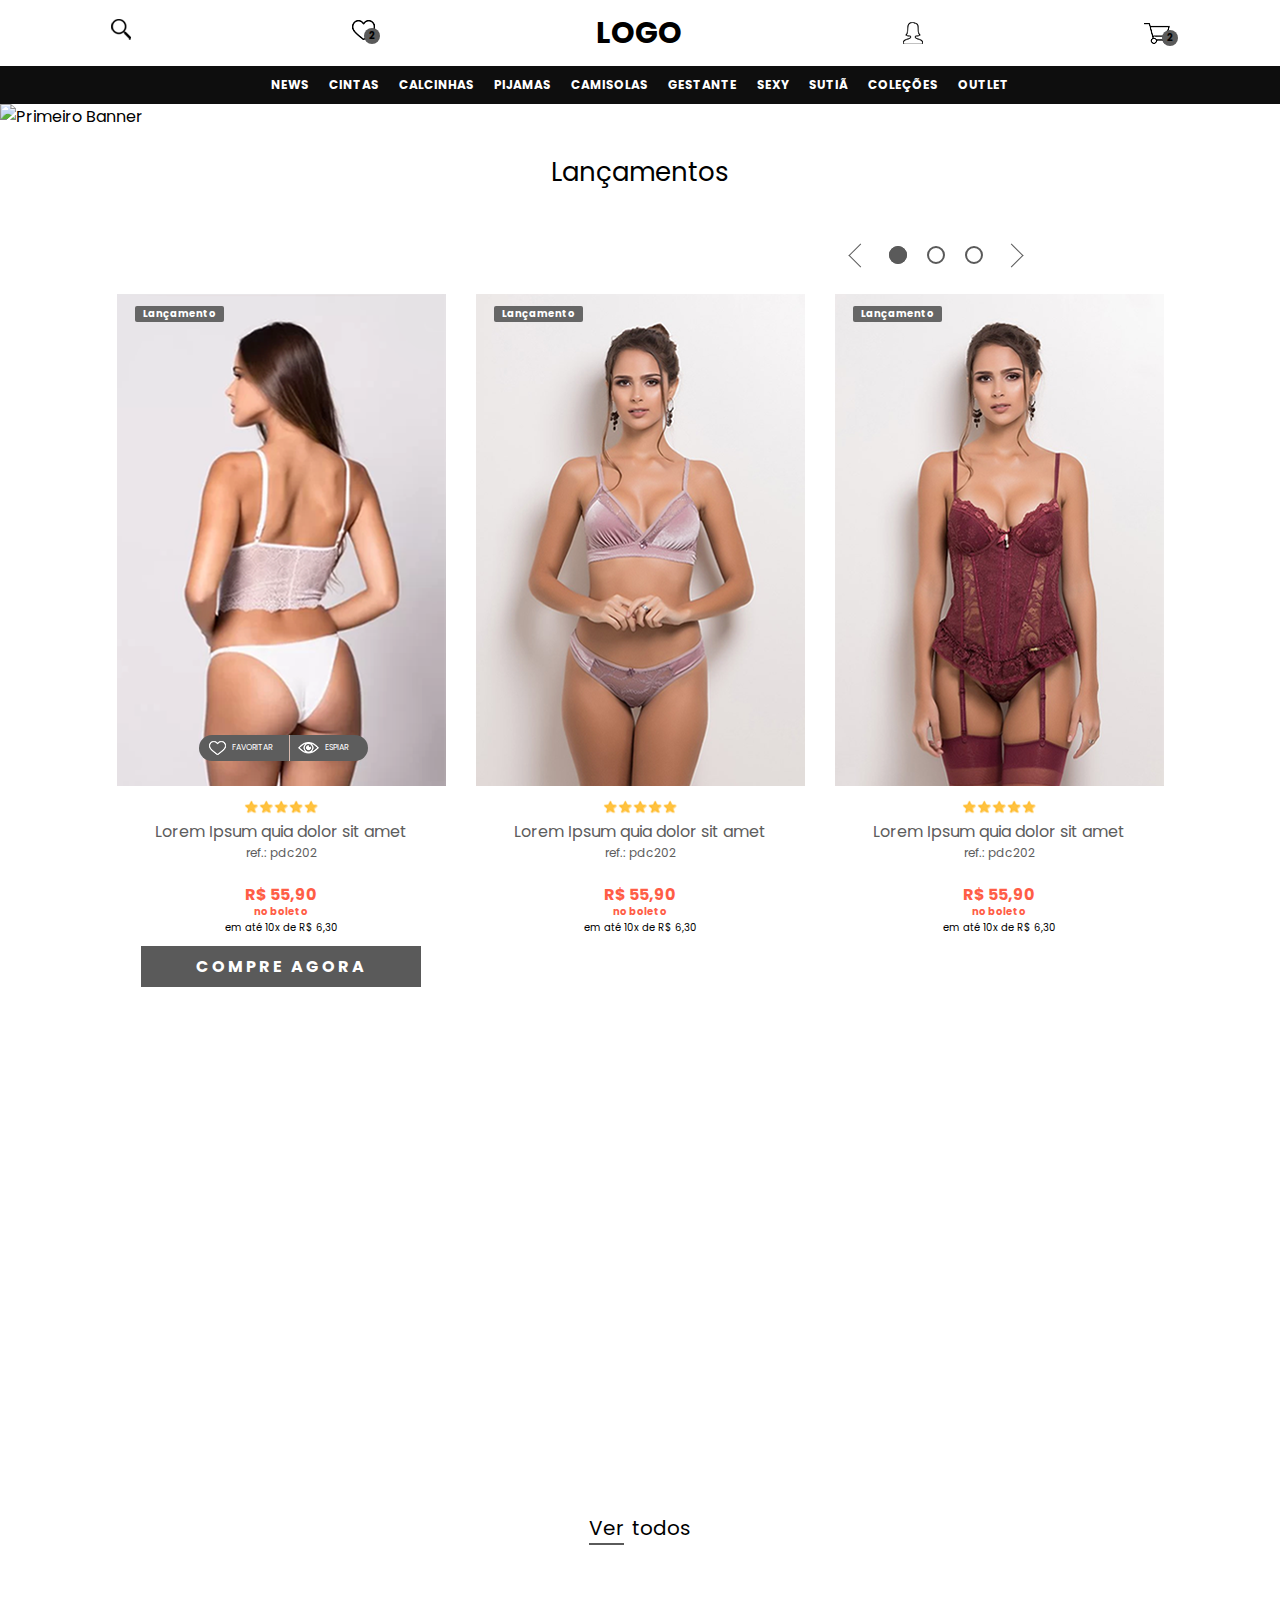
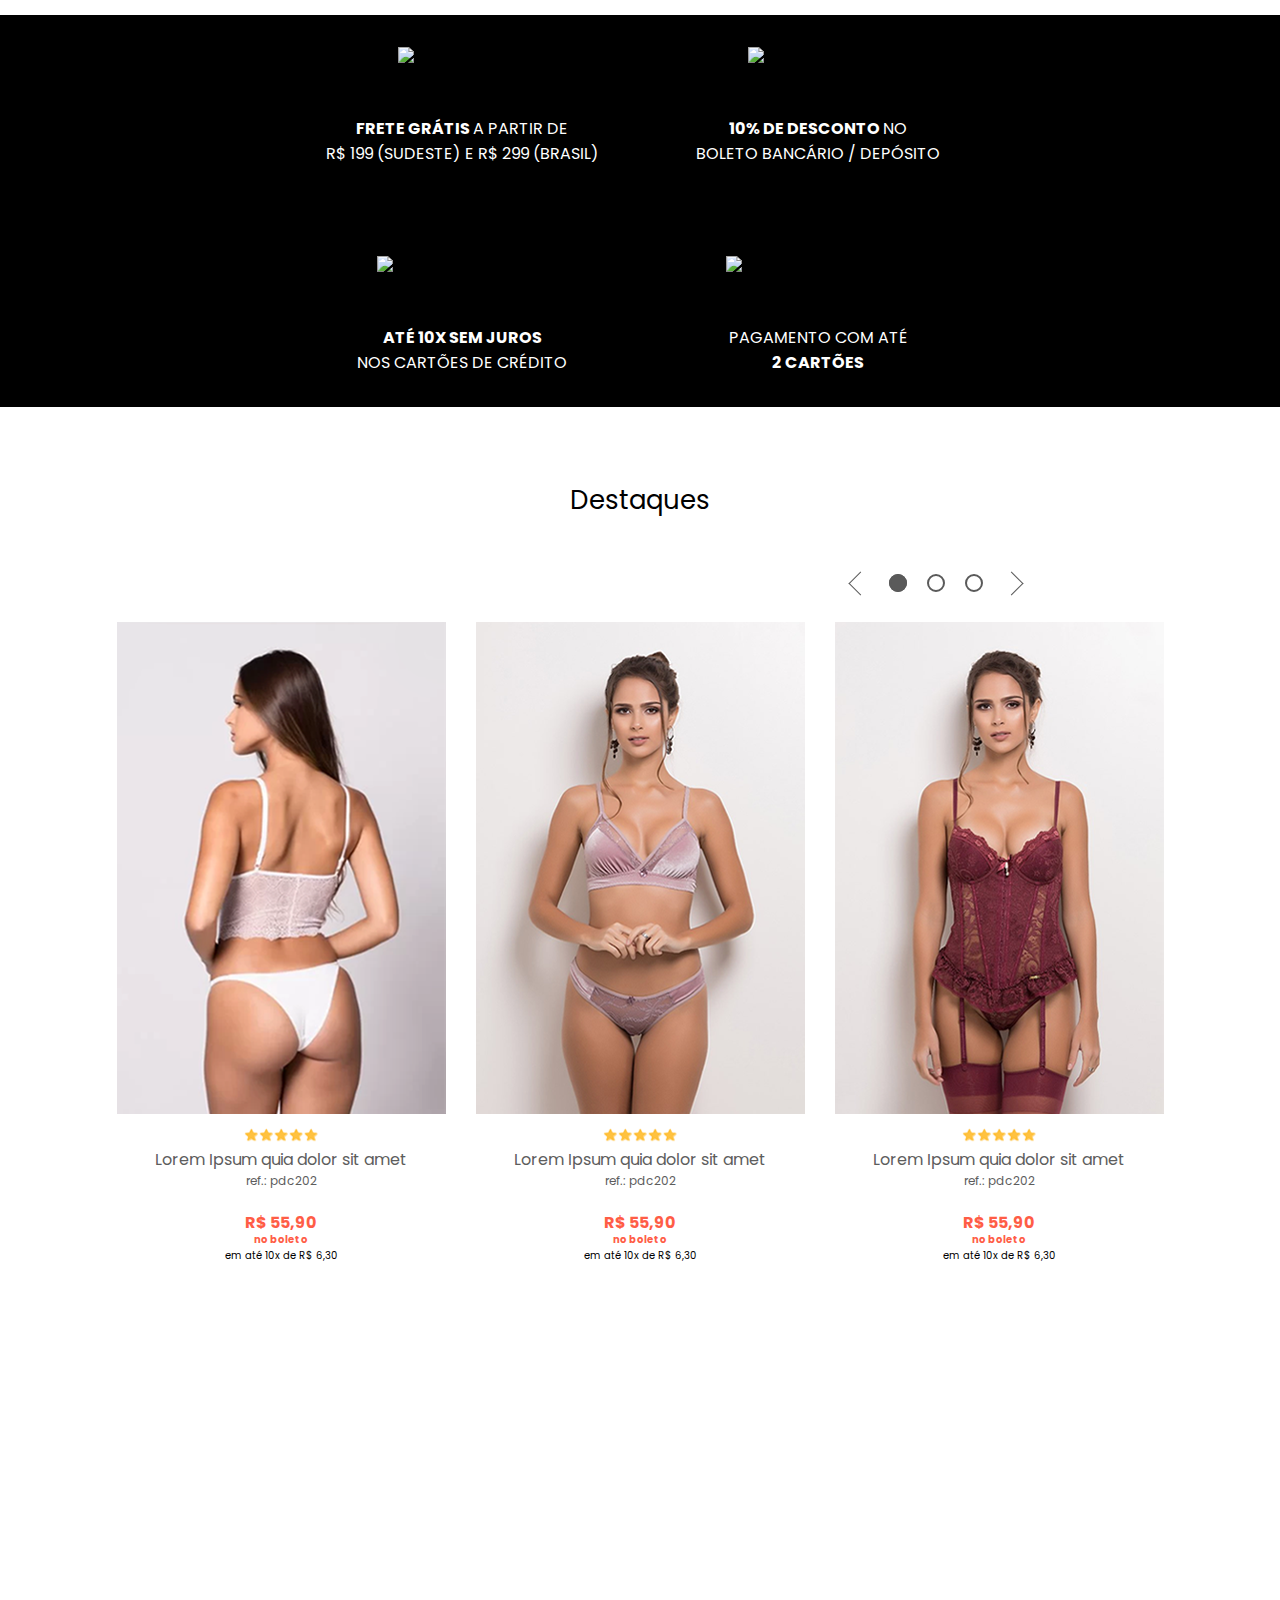
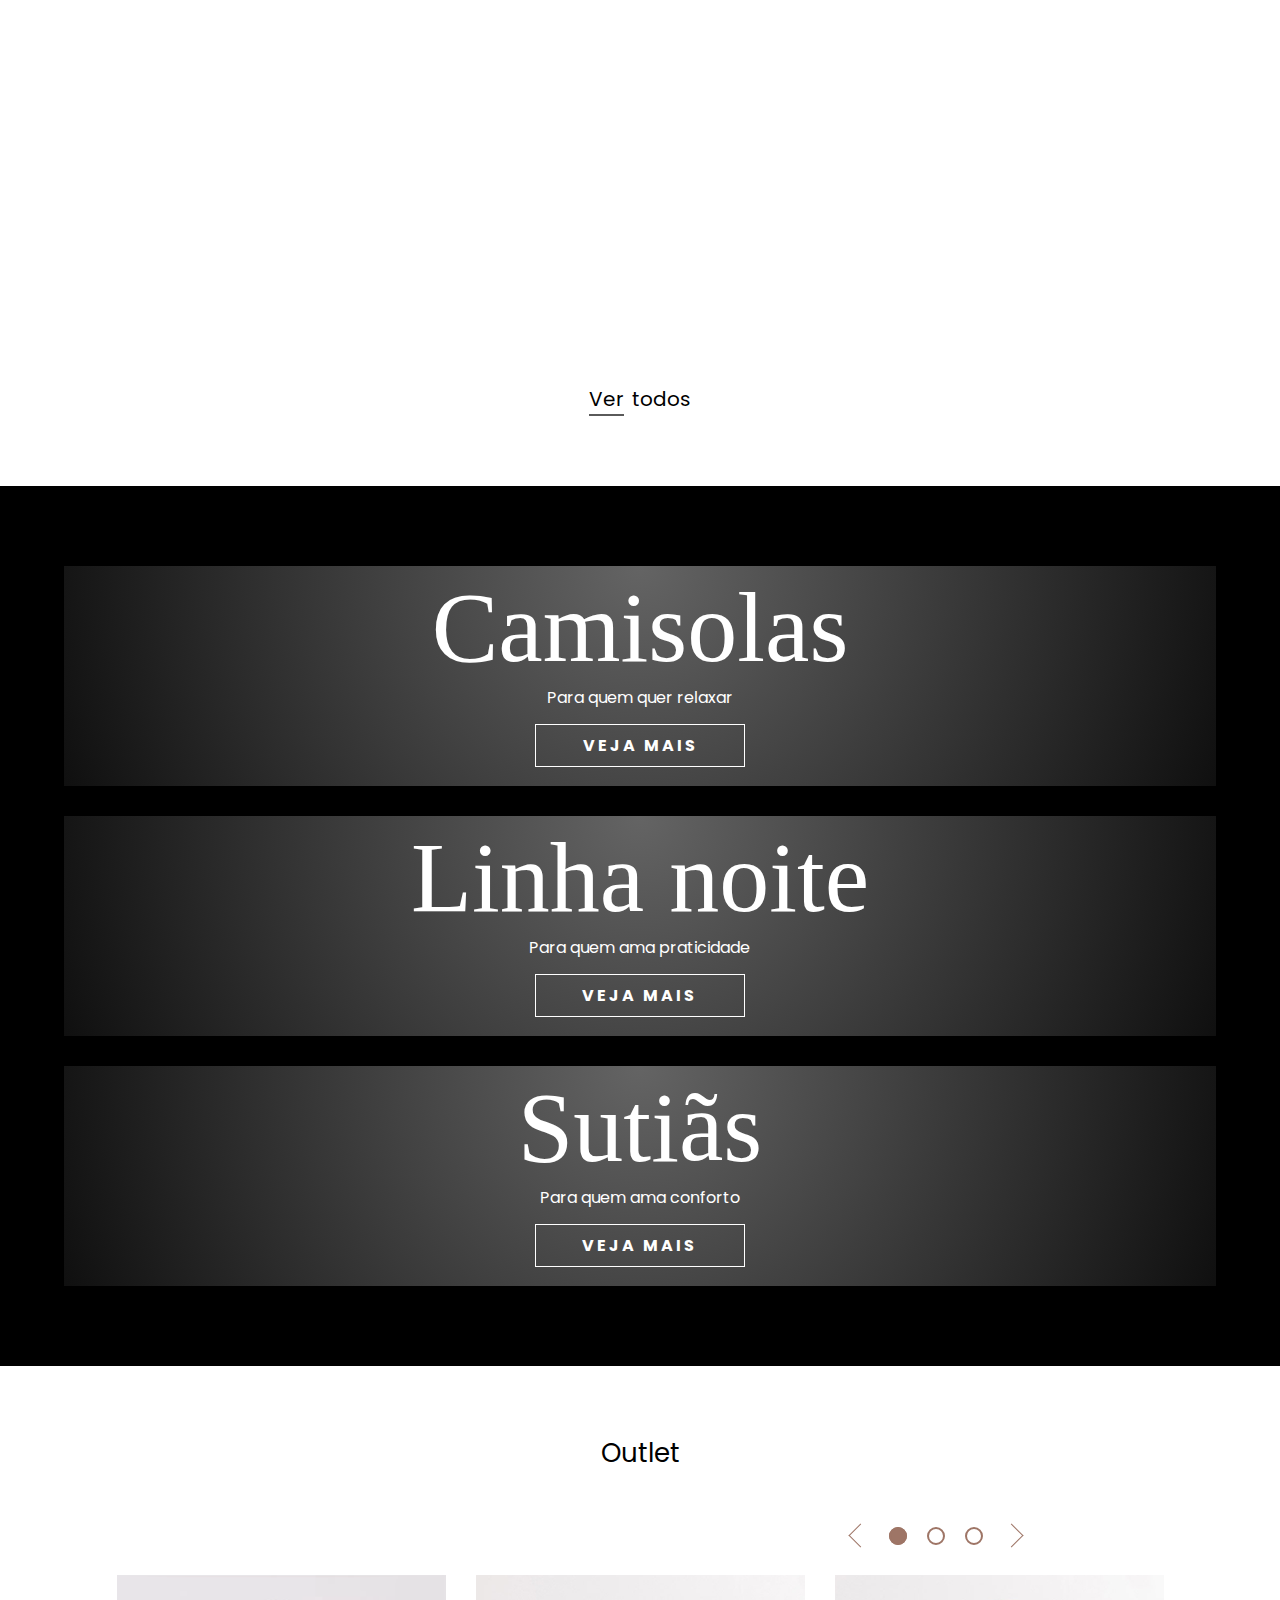
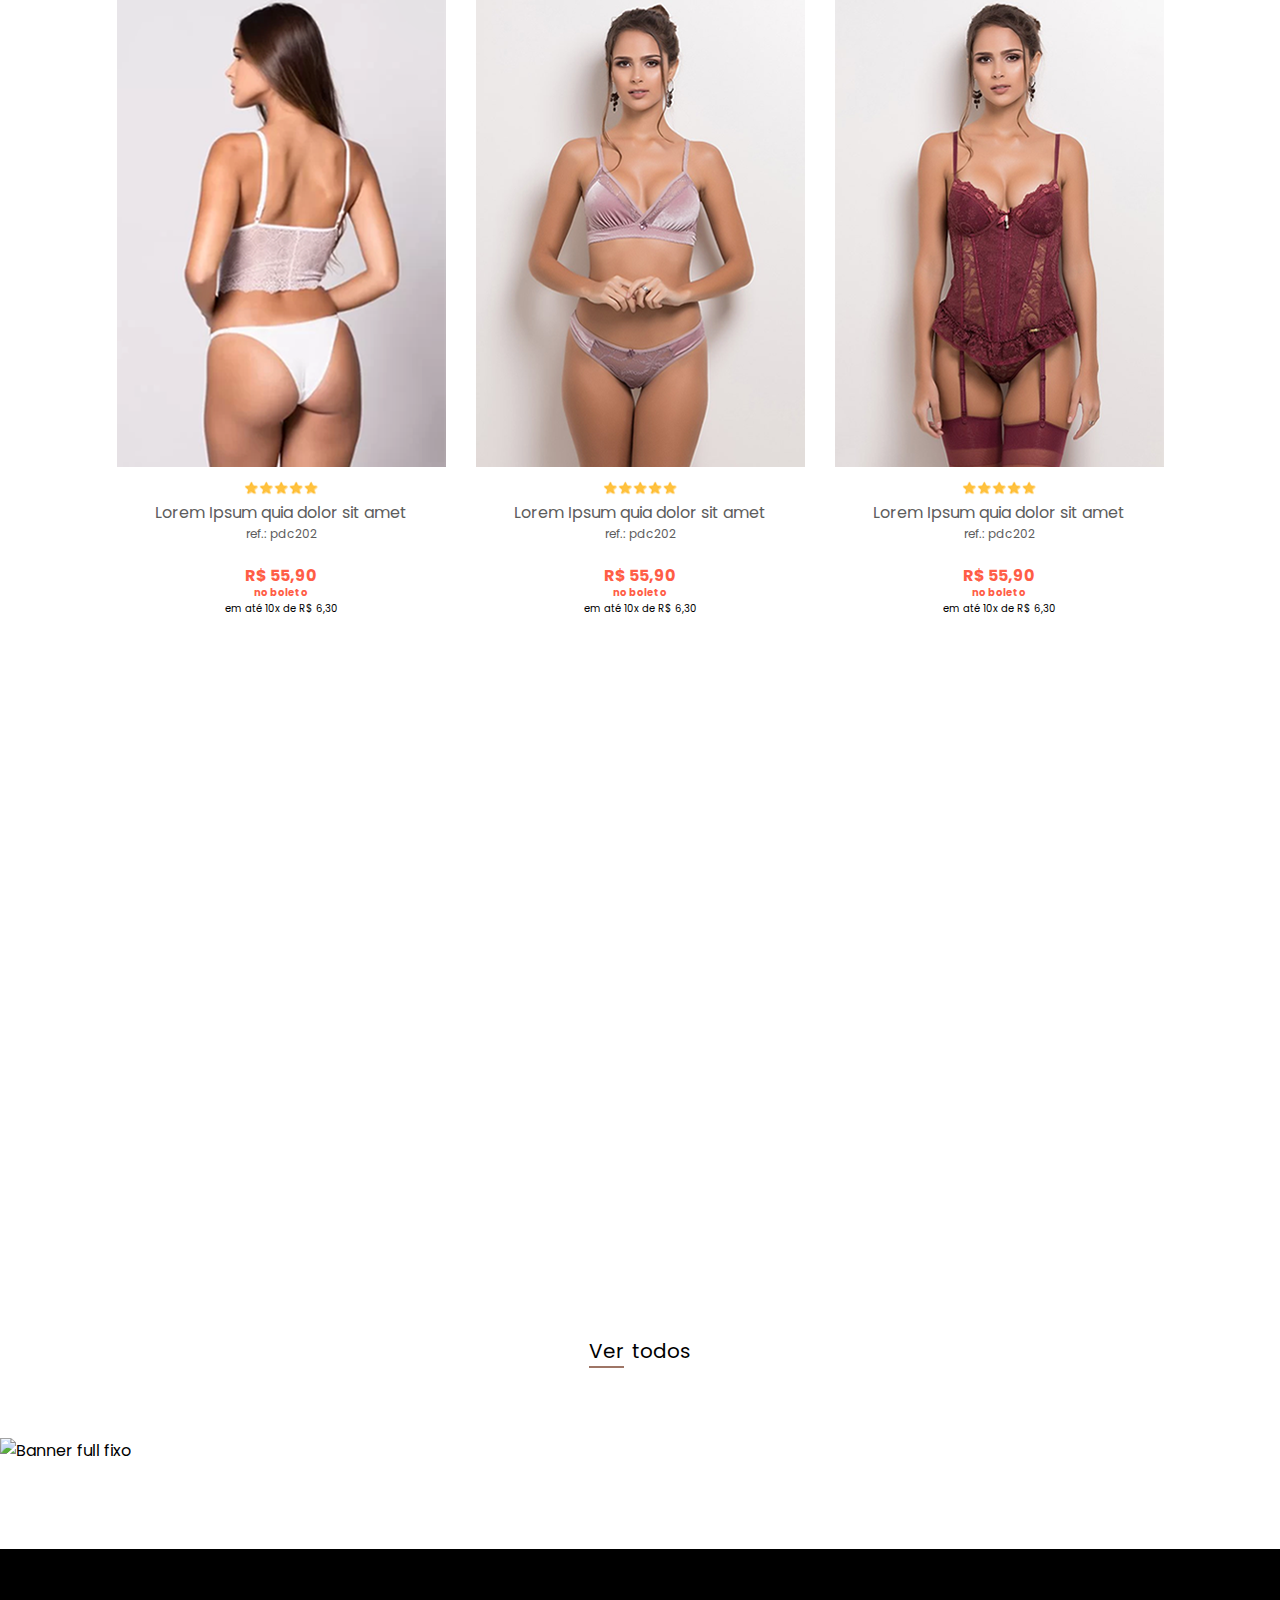
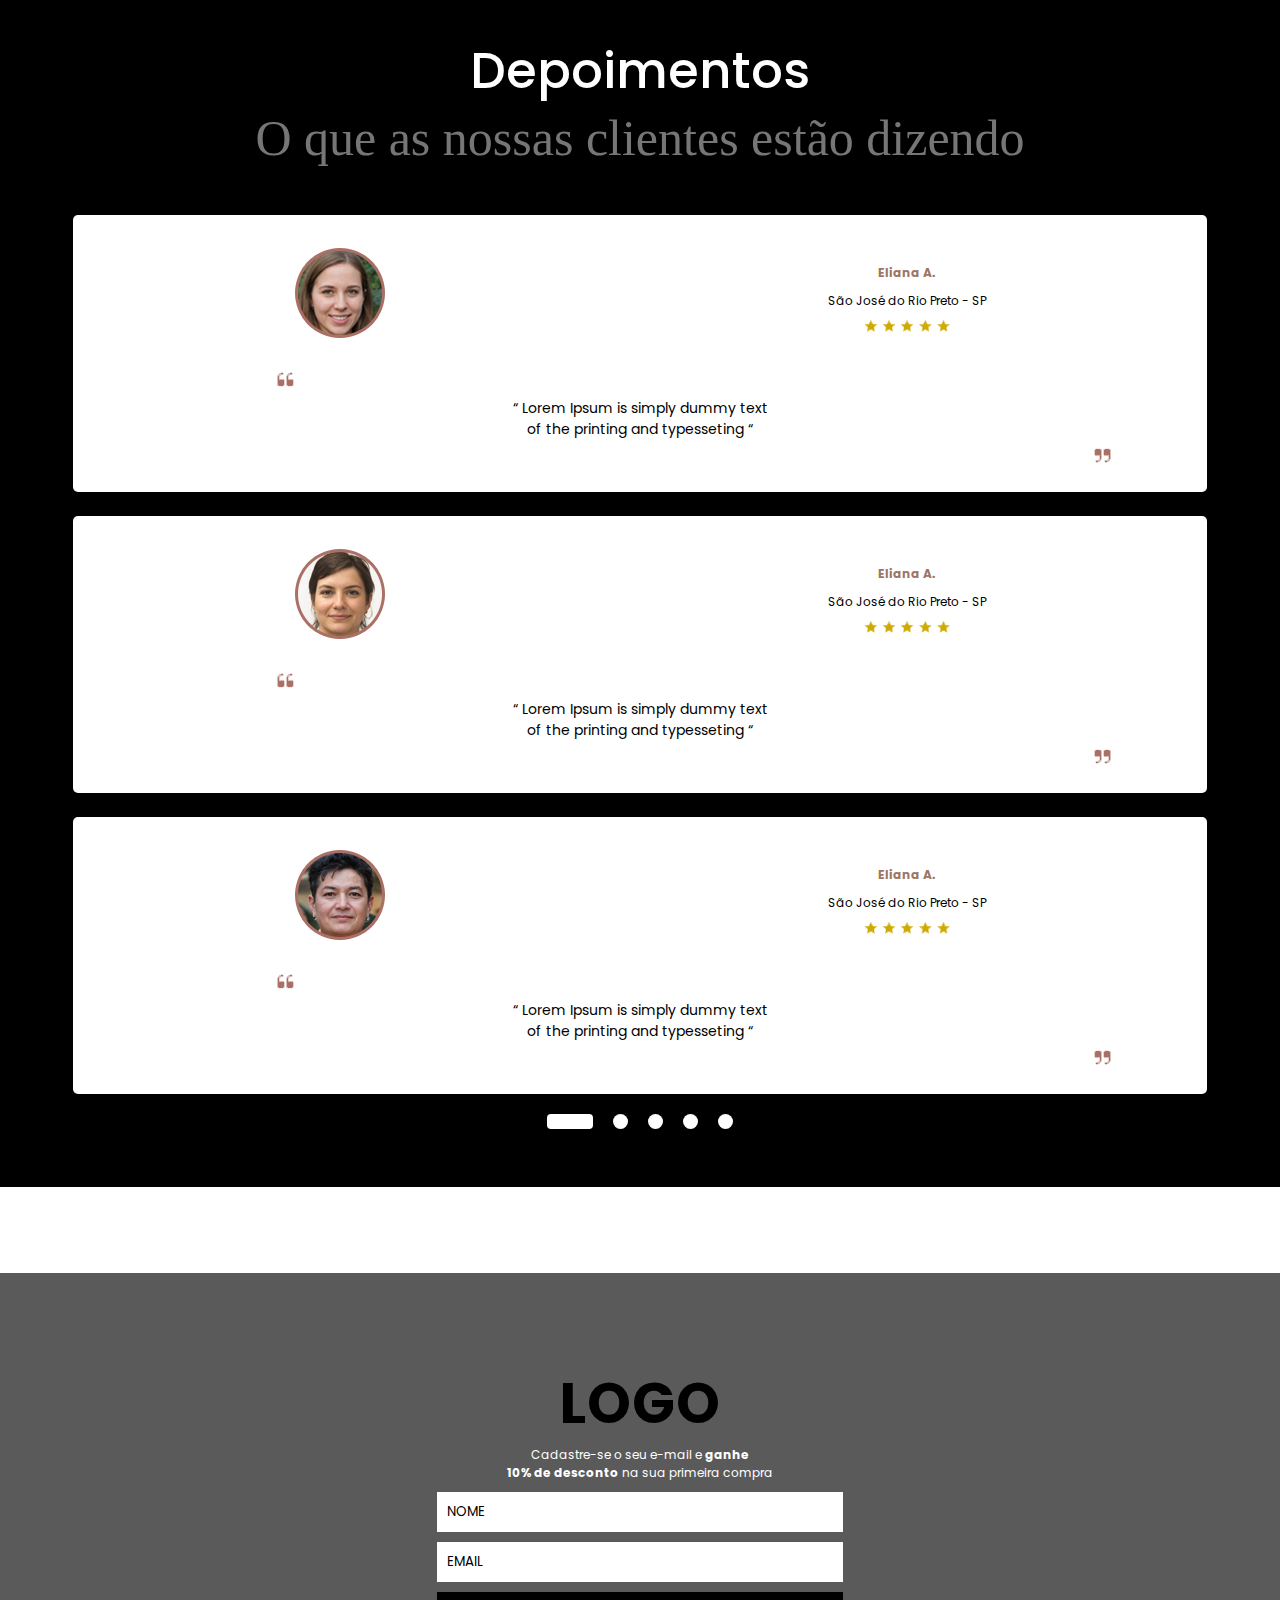
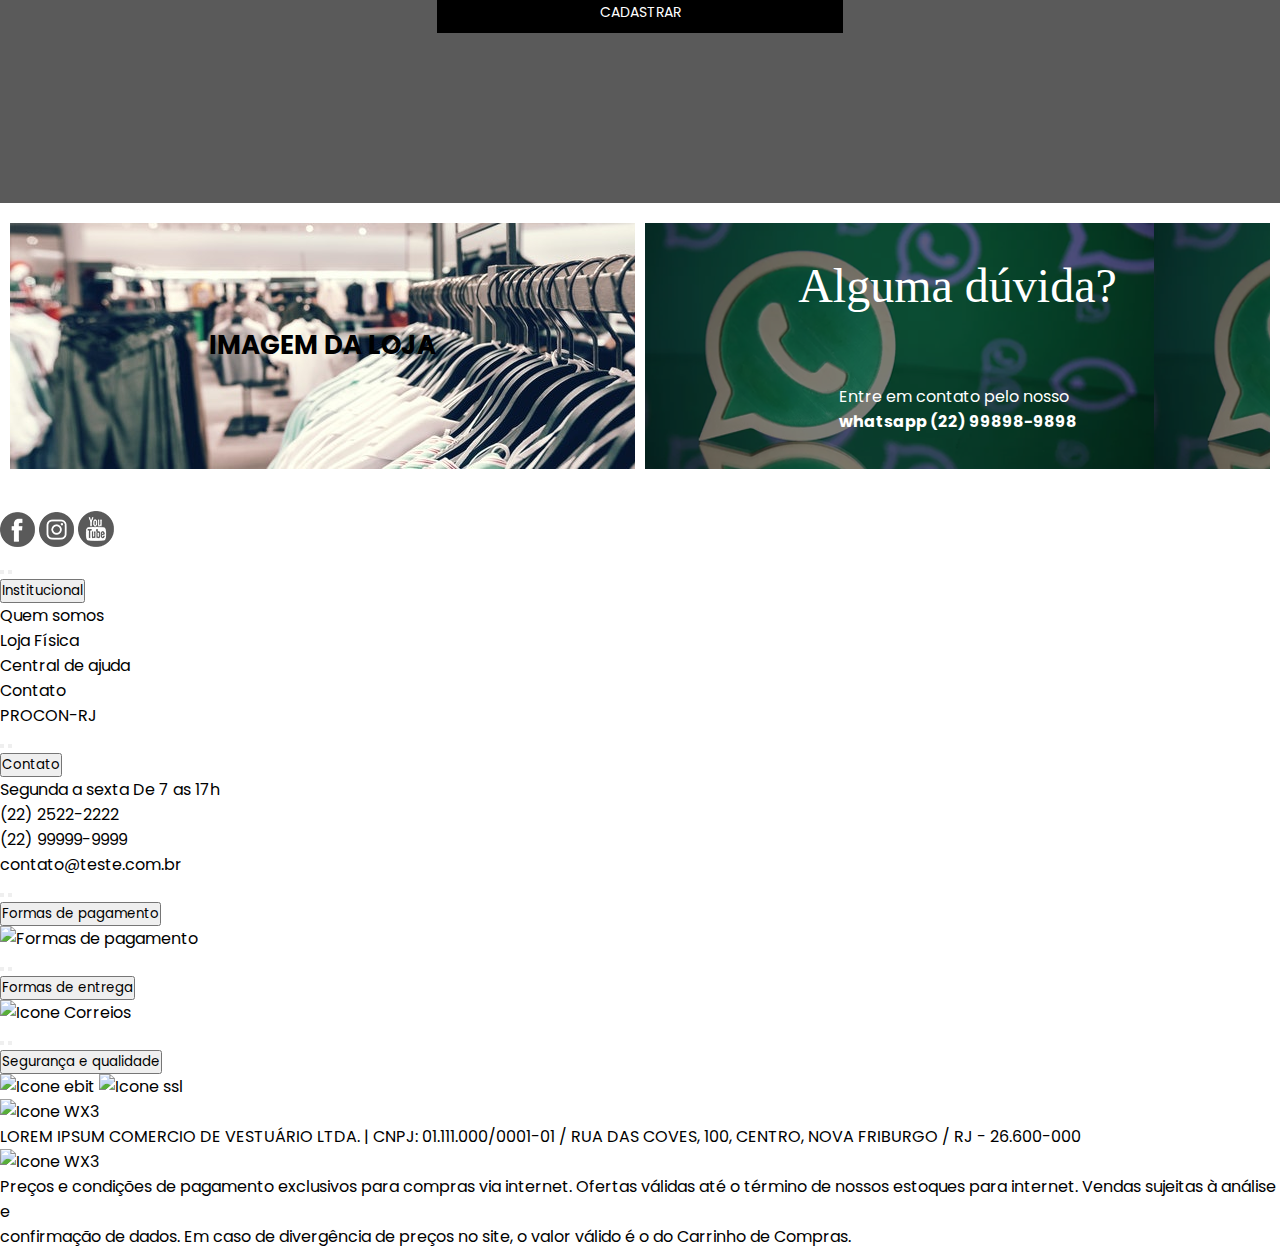
==== commit 85d674f9: "Adiciona o efeito slide nas partes de Lançamento, Destaques e Outlet." ====
--- a/index.html
+++ b/index.html
@@ -104,10 +104,24 @@
                 </div>
         </section>
         <section class="middle-news">
+                <h2 class="middle-news-title">Lançamentos</h2>
+                <input type="radio" name="product-news" id="middle-news-product1" checked>
+                <input type="radio" name="product-news" id="middle-news-product2">
+                <input type="radio" name="product-news" id="middle-news-product3">
 
-                <h2 class="middle-news-title">Lançamentos</h2>
-
-            <div class="middle-news-showcase">
+                <div class="middle-news-balls">
+                        <button id="middle-news-button-back"><div class="middle-news-arrow-back"></div></button>
+                        <label for="middle-news-product1" class="middle-news-balls1"></label>
+                        <label for="middle-news-product2" class="middle-news-balls2"></label>
+                        <label for="middle-news-product3" class="middle-news-balls3"></label>
+                        <button id="middle-news-button-next"><div class="middle-news-arrow-next"></div></button>
+                </div>
+                <div class="middle-news-effect">
+                    <div class="middle-news-balls-effect1"></div>
+                    <div class="middle-news-balls-effect2"></div>
+                    <div class="middle-news-balls-effect3"></div>
+                </div>
+                <div  id="middle-news-showcase1">
                 <div class="middle-news-showcase-one">
                     <span class="middle-news-showcase-sale">Lançamento</span>
                     <img class="middle-news-showcase-banner" src="./src/images/lingerie-one.png" alt="Banner de Lingerie 1" />
@@ -131,6 +145,164 @@
                 <div class="middle-news-showcase-two">
                     <span class="middle-news-showcase-sale">Lançamento</span>
                     <img class="middle-news-showcase-banner" src="./src/images/lingerie-two.png" alt="Banner de Lingerie 2" />
+                    <div class="middle-news-showcase-fav-eye">
+                        <img class="middle-news-showcase-fav-img" src="./src/images/favorite-icon-two.png" alt="Icone de coração branco" />
+                        <p class="middle-news-showcase-fav">FAVORITAR</p>
+                        <div class="middle-news-showcase-bar"></div>
+                        <img class="middle-news-showcase-eye-img" src="./src/images/eye-icon.png" alt="Icone de olho" />
+                        <p class="middle-news-showcase-eye">ESPIAR</p>
+                    </div>
+                    <div class="middle-news-showcase-info">
+                        <img src="./src/images/stars-icon.png" alt="Icone de avaliação" />
+                        <h6 class="middle-news-showcase-title">Lorem Ipsum quia dolor sit amet</h6>
+                        <p class="middle-news-showcase-ref">ref.: pdc202</p>
+                        <h6 class="middle-news-showcase-price">R$ 55,90</h6>
+                        <p class="middle-news-showcase-payment">no boleto</p>
+                        <p class="middle-news-showcase-installments" >em até 10x de R$ 6,30</p>
+                    </div>
+                </div>
+                <div class="middle-news-showcase-three">
+                    <span class="middle-news-showcase-sale">Lançamento</span>
+                    <img class="middle-news-showcase-banner" src="./src/images/lingerie-three.png" alt="Banner de Lingerie 3" />
+                    <div class="middle-news-showcase-fav-eye">
+                        <img class="middle-news-showcase-fav-img" src="./src/images/favorite-icon-two.png" alt="Icone de coração branco" />
+                        <p class="middle-news-showcase-fav">FAVORITAR</p>
+                        <div class="middle-news-showcase-bar"></div>
+                        <img class="middle-news-showcase-eye-img" src="./src/images/eye-icon.png" alt="Icone de olho" />
+                        <p class="middle-news-showcase-eye">ESPIAR</p>
+                    </div>
+                    <div class="middle-news-showcase-info">
+                        <img src="./src/images/stars-icon.png" alt="Icone de avaliação" />
+                        <h6 class="middle-news-showcase-title">Lorem Ipsum quia dolor sit amet</h6>
+                        <p class="middle-news-showcase-ref">ref.: pdc202</p>
+                        <h6 class="middle-news-showcase-price">R$ 55,90</h6>
+                        <p class="middle-news-showcase-payment">no boleto</p>
+                        <p class="middle-news-showcase-installments">em até 10x de R$ 6,30</p>
+                    </div>
+                </div>
+                <div class="middle-news-showcase-four">
+                    <span class="middle-news-showcase-sale">Lançamento</span>
+                    <img class="middle-news-showcase-banner" src="./src/images/lingerie-four.png" alt="Banner de Lingerie 3" />
+                    <div class="middle-news-showcase-fav-eye">
+                        <img class="middle-news-showcase-fav-img" src="./src/images/favorite-icon-two.png" alt="Icone de coração branco" />
+                        <p class="middle-news-showcase-fav">FAVORITAR</p>
+                        <div class="middle-news-showcase-bar"></div>
+                        <img class="middle-news-showcase-eye-img" src="./src/images/eye-icon.png" alt="Icone de olho" />
+                        <p class="middle-news-showcase-eye">ESPIAR</p>
+                    </div>
+                    <div class="middle-news-showcase-info">
+                        <img src="./src/images/stars-icon.png" alt="Icone de avaliação" />
+                        <h6 class="middle-news-showcase-title">Lorem Ipsum quia dolor sit amet</h6>
+                        <p class="middle-news-showcase-ref">ref.: pdc202</p>
+                        <h6 class="middle-news-showcase-price">R$ 55,90</h6>
+                        <p class="middle-news-showcase-payment">no boleto</p>
+                        <p class="middle-news-showcase-installments">em até 10x de R$ 6,30</p>
+                    </div>
+                </div>
+            </div>
+            <div id="middle-news-showcase2">
+                <div class="middle-news-showcase-one">
+                    <span class="middle-news-showcase-sale">Lançamento</span>
+                    <img class="middle-news-showcase-banner" src="./src/images/lingerie-three.png" alt="Banner de Lingerie 1" />
+                    <div class="middle-news-showcase-fav-eye-fix">
+                        <img class="middle-news-showcase-fav-img" src="./src/images/favorite-icon-two.png" alt="Icone de coração branco" />
+                        <p class="middle-news-showcase-fav">FAVORITAR</p>
+                        <div class="middle-news-showcase-bar"></div>
+                        <img class="middle-news-showcase-eye-img" src="./src/images/eye-icon.png" alt="Icone de olho" />
+                        <p class="middle-news-showcase-eye">ESPIAR</p>
+                    </div>
+                    <div class="middle-news-showcase-info">
+                        <img src="./src/images/stars-icon.png" alt="Icone de avaliação" />
+                        <h6 class="middle-news-showcase-title">Lorem Ipsum quia dolor sit amet</h6>
+                        <p class="middle-news-showcase-ref">ref.: pdc202</p>
+                        <h6 class="middle-news-showcase-price">R$ 55,90</h6>
+                        <p class="middle-news-showcase-payment">no boleto</p>
+                        <p class="middle-news-showcase-installments">em até 10x de R$ 6,30</p>
+                        <button class="middle-news-showcase-buy-button">COMPRE AGORA</button>
+                    </div>
+                 </div>
+                <div class="middle-news-showcase-two">
+                    <span class="middle-news-showcase-sale">Lançamento</span>
+                    <img class="middle-news-showcase-banner" src="./src/images/lingerie-two.png" alt="Banner de Lingerie 2" />
+                    <div class="middle-news-showcase-fav-eye">
+                        <img class="middle-news-showcase-fav-img" src="./src/images/favorite-icon-two.png" alt="Icone de coração branco" />
+                        <p class="middle-news-showcase-fav">FAVORITAR</p>
+                        <div class="middle-news-showcase-bar"></div>
+                        <img class="middle-news-showcase-eye-img" src="./src/images/eye-icon.png" alt="Icone de olho" />
+                        <p class="middle-news-showcase-eye">ESPIAR</p>
+                    </div>
+                    <div class="middle-news-showcase-info">
+                        <img src="./src/images/stars-icon.png" alt="Icone de avaliação" />
+                        <h6 class="middle-news-showcase-title">Lorem Ipsum quia dolor sit amet</h6>
+                        <p class="middle-news-showcase-ref">ref.: pdc202</p>
+                        <h6 class="middle-news-showcase-price">R$ 55,90</h6>
+                        <p class="middle-news-showcase-payment">no boleto</p>
+                        <p class="middle-news-showcase-installments" >em até 10x de R$ 6,30</p>
+                    </div>
+                </div>
+                <div class="middle-news-showcase-three">
+                    <span class="middle-news-showcase-sale">Lançamento</span>
+                    <img class="middle-news-showcase-banner" src="./src/images/lingerie-four.png" alt="Banner de Lingerie 3" />
+                    <div class="middle-news-showcase-fav-eye">
+                        <img class="middle-news-showcase-fav-img" src="./src/images/favorite-icon-two.png" alt="Icone de coração branco" />
+                        <p class="middle-news-showcase-fav">FAVORITAR</p>
+                        <div class="middle-news-showcase-bar"></div>
+                        <img class="middle-news-showcase-eye-img" src="./src/images/eye-icon.png" alt="Icone de olho" />
+                        <p class="middle-news-showcase-eye">ESPIAR</p>
+                    </div>
+                    <div class="middle-news-showcase-info">
+                        <img src="./src/images/stars-icon.png" alt="Icone de avaliação" />
+                        <h6 class="middle-news-showcase-title">Lorem Ipsum quia dolor sit amet</h6>
+                        <p class="middle-news-showcase-ref">ref.: pdc202</p>
+                        <h6 class="middle-news-showcase-price">R$ 55,90</h6>
+                        <p class="middle-news-showcase-payment">no boleto</p>
+                        <p class="middle-news-showcase-installments">em até 10x de R$ 6,30</p>
+                    </div>
+                </div>
+                <div class="middle-news-showcase-four">
+                    <span class="middle-news-showcase-sale">Lançamento</span>
+                    <img class="middle-news-showcase-banner" src="./src/images/lingerie-one.png" alt="Banner de Lingerie 3" />
+                    <div class="middle-news-showcase-fav-eye">
+                        <img class="middle-news-showcase-fav-img" src="./src/images/favorite-icon-two.png" alt="Icone de coração branco" />
+                        <p class="middle-news-showcase-fav">FAVORITAR</p>
+                        <div class="middle-news-showcase-bar"></div>
+                        <img class="middle-news-showcase-eye-img" src="./src/images/eye-icon.png" alt="Icone de olho" />
+                        <p class="middle-news-showcase-eye">ESPIAR</p>
+                    </div>
+                    <div class="middle-news-showcase-info">
+                        <img src="./src/images/stars-icon.png" alt="Icone de avaliação" />
+                        <h6 class="middle-news-showcase-title">Lorem Ipsum quia dolor sit amet</h6>
+                        <p class="middle-news-showcase-ref">ref.: pdc202</p>
+                        <h6 class="middle-news-showcase-price">R$ 55,90</h6>
+                        <p class="middle-news-showcase-payment">no boleto</p>
+                        <p class="middle-news-showcase-installments">em até 10x de R$ 6,30</p>
+                    </div>
+                </div>
+            </div>
+            <div id="middle-news-showcase3">
+                <div class="middle-news-showcase-one">
+                    <span class="middle-news-showcase-sale">Lançamento</span>
+                    <img class="middle-news-showcase-banner" src="./src/images/lingerie-two.png" alt="Banner de Lingerie 1" />
+                    <div class="middle-news-showcase-fav-eye-fix">
+                        <img class="middle-news-showcase-fav-img" src="./src/images/favorite-icon-two.png" alt="Icone de coração branco" />
+                        <p class="middle-news-showcase-fav">FAVORITAR</p>
+                        <div class="middle-news-showcase-bar"></div>
+                        <img class="middle-news-showcase-eye-img" src="./src/images/eye-icon.png" alt="Icone de olho" />
+                        <p class="middle-news-showcase-eye">ESPIAR</p>
+                    </div>
+                    <div class="middle-news-showcase-info">
+                        <img src="./src/images/stars-icon.png" alt="Icone de avaliação" />
+                        <h6 class="middle-news-showcase-title">Lorem Ipsum quia dolor sit amet</h6>
+                        <p class="middle-news-showcase-ref">ref.: pdc202</p>
+                        <h6 class="middle-news-showcase-price">R$ 55,90</h6>
+                        <p class="middle-news-showcase-payment">no boleto</p>
+                        <p class="middle-news-showcase-installments">em até 10x de R$ 6,30</p>
+                        <button class="middle-news-showcase-buy-button">COMPRE AGORA</button>
+                    </div>
+                 </div>
+                <div class="middle-news-showcase-two">
+                    <span class="middle-news-showcase-sale">Lançamento</span>
+                    <img class="middle-news-showcase-banner" src="./src/images/lingerie-one.png" alt="Banner de Lingerie 2" />
                     <div class="middle-news-showcase-fav-eye">
                         <img class="middle-news-showcase-fav-img" src="./src/images/favorite-icon-two.png" alt="Icone de coração branco" />
                         <p class="middle-news-showcase-fav">FAVORITAR</p>
@@ -214,10 +386,24 @@
             </div>
         </section>
         <section class="middle-highlight">
+            <h2 class="middle-highlight-title">Destaques</h2>
+            <input type="radio" name="product-highlight" id="middle-highlight-product1" checked>
+            <input type="radio" name="product-highlight" id="middle-highlight-product2">
+            <input type="radio" name="product-highlight" id="middle-highlight-product3">
 
-            <h2 class="middle-highlight-title">Destaques</h2>
-
-        <div class="middle-highlight-showcase">
+            <div class="middle-highlight-balls">
+                    <button id="middle-highlight-button-back"><div class="middle-highlight-arrow-back"></div></button>
+                    <label for="middle-highlight-product1" class="middle-highlight-balls1"></label>
+                    <label for="middle-highlight-product2" class="middle-highlight-balls2"></label>
+                    <label for="middle-highlight-product3" class="middle-highlight-balls3"></label>
+                    <button id="middle-highlight-button-next"><div class="middle-highlight-arrow-next"></div></button>
+            </div>
+            <div class="middle-highlight-effect">
+                <div class="middle-highlight-balls-effect1"></div>
+                <div class="middle-highlight-balls-effect2"></div>
+                <div class="middle-highlight-balls-effect3"></div>
+            </div>
+            <div  id="middle-highlight-showcase1">
             <div class="middle-highlight-showcase-one">
                 <img class="middle-highlight-showcase-banner" src="./src/images/lingerie-one.png" alt="Banner de Lingerie 1" />
                 <div class="middle-highlight-showcase-fav-eye">
@@ -238,6 +424,154 @@
             </div>
             <div class="middle-highlight-showcase-two">
                 <img class="middle-highlight-showcase-banner" src="./src/images/lingerie-two.png" alt="Banner de Lingerie 2" />
+                <div class="middle-highlight-showcase-fav-eye">
+                    <img class="middle-highlight-showcase-fav-img" src="./src/images/favorite-icon-two.png" alt="Icone de coração branco" />
+                    <p class="middle-highlight-showcase-fav">FAVORITAR</p>
+                    <div class="middle-highlight-showcase-bar"></div>
+                    <img class="middle-highlight-showcase-eye-img" src="./src/images/eye-icon.png" alt="Icone de olho" />
+                    <p class="middle-highlight-showcase-eye">ESPIAR</p>
+                </div>
+                <div class="middle-highlight-showcase-info">
+                    <img src="./src/images/stars-icon.png" alt="Icone de avaliação" />
+                    <h6 class="middle-highlight-showcase-title">Lorem Ipsum quia dolor sit amet</h6>
+                    <p class="middle-highlight-showcase-ref">ref.: pdc202</p>
+                    <h6 class="middle-highlight-showcase-price">R$ 55,90</h6>
+                    <p class="middle-highlight-showcase-payment">no boleto</p>
+                    <p class="middle-highlight-showcase-installments" >em até 10x de R$ 6,30</p>
+                </div>
+            </div>
+            <div class="middle-highlight-showcase-three">
+                <img class="middle-highlight-showcase-banner" src="./src/images/lingerie-three.png" alt="Banner de Lingerie 3" />
+                <div class="middle-highlight-showcase-fav-eye">
+                    <img class="middle-highlight-showcase-fav-img" src="./src/images/favorite-icon-two.png" alt="Icone de coração branco" />
+                    <p class="middle-highlight-showcase-fav">FAVORITAR</p>
+                    <div class="middle-highlight-showcase-bar"></div>
+                    <img class="middle-highlight-showcase-eye-img" src="./src/images/eye-icon.png" alt="Icone de olho" />
+                    <p class="middle-highlight-showcase-eye">ESPIAR</p>
+                </div>
+                <div class="middle-highlight-showcase-info">
+                    <img src="./src/images/stars-icon.png" alt="Icone de avaliação" />
+                    <h6 class="middle-highlight-showcase-title">Lorem Ipsum quia dolor sit amet</h6>
+                    <p class="middle-highlight-showcase-ref">ref.: pdc202</p>
+                    <h6 class="middle-highlight-showcase-price">R$ 55,90</h6>
+                    <p class="middle-highlight-showcase-payment">no boleto</p>
+                    <p class="middle-highlight-showcase-installments">em até 10x de R$ 6,30</p>
+                </div>
+            </div>
+            <div class="middle-highlight-showcase-four">
+                <img class="middle-highlight-showcase-banner" src="./src/images/lingerie-four.png" alt="Banner de Lingerie 3" />
+                <div class="middle-highlight-showcase-fav-eye">
+                    <img class="middle-highlight-showcase-fav-img" src="./src/images/favorite-icon-two.png" alt="Icone de coração branco" />
+                    <p class="middle-highlight-showcase-fav">FAVORITAR</p>
+                    <div class="middle-highlight-showcase-bar"></div>
+                    <img class="middle-highlight-showcase-eye-img" src="./src/images/eye-icon.png" alt="Icone de olho" />
+                    <p class="middle-highlight-showcase-eye">ESPIAR</p>
+                </div>
+                <div class="middle-highlight-showcase-info">
+                    <img src="./src/images/stars-icon.png" alt="Icone de avaliação" />
+                    <h6 class="middle-highlight-showcase-title">Lorem Ipsum quia dolor sit amet</h6>
+                    <p class="middle-highlight-showcase-ref">ref.: pdc202</p>
+                    <h6 class="middle-highlight-showcase-price">R$ 55,90</h6>
+                    <p class="middle-highlight-showcase-payment">no boleto</p>
+                    <p class="middle-highlight-showcase-installments">em até 10x de R$ 6,30</p>
+                </div>
+            </div>
+        </div>
+        <div id="middle-highlight-showcase2">
+            <div class="middle-highlight-showcase-one">
+                <img class="middle-highlight-showcase-banner" src="./src/images/lingerie-three.png" alt="Banner de Lingerie 1" />
+                <div class="middle-highlight-showcase-fav-eye-fix">
+                    <img class="middle-highlight-showcase-fav-img" src="./src/images/favorite-icon-two.png" alt="Icone de coração branco" />
+                    <p class="middle-highlight-showcase-fav">FAVORITAR</p>
+                    <div class="middle-highlight-showcase-bar"></div>
+                    <img class="middle-highlight-showcase-eye-img" src="./src/images/eye-icon.png" alt="Icone de olho" />
+                    <p class="middle-highlight-showcase-eye">ESPIAR</p>
+                </div>
+                <div class="middle-highlight-showcase-info">
+                    <img src="./src/images/stars-icon.png" alt="Icone de avaliação" />
+                    <h6 class="middle-highlight-showcase-title">Lorem Ipsum quia dolor sit amet</h6>
+                    <p class="middle-highlight-showcase-ref">ref.: pdc202</p>
+                    <h6 class="middle-highlight-showcase-price">R$ 55,90</h6>
+                    <p class="middle-highlight-showcase-payment">no boleto</p>
+                    <p class="middle-highlight-showcase-installments">em até 10x de R$ 6,30</p>
+                </div>
+            </div>
+            <div class="middle-highlight-showcase-two">
+                <img class="middle-highlight-showcase-banner" src="./src/images/lingerie-two.png" alt="Banner de Lingerie 2" />
+                <div class="middle-highlight-showcase-fav-eye">
+                    <img class="middle-highlight-showcase-fav-img" src="./src/images/favorite-icon-two.png" alt="Icone de coração branco" />
+                    <p class="middle-highlight-showcase-fav">FAVORITAR</p>
+                    <div class="middle-highlight-showcase-bar"></div>
+                    <img class="middle-highlight-showcase-eye-img" src="./src/images/eye-icon.png" alt="Icone de olho" />
+                    <p class="middle-highlight-showcase-eye">ESPIAR</p>
+                </div>
+                <div class="middle-highlight-showcase-info">
+                    <img src="./src/images/stars-icon.png" alt="Icone de avaliação" />
+                    <h6 class="middle-highlight-showcase-title">Lorem Ipsum quia dolor sit amet</h6>
+                    <p class="middle-highlight-showcase-ref">ref.: pdc202</p>
+                    <h6 class="middle-highlight-showcase-price">R$ 55,90</h6>
+                    <p class="middle-highlight-showcase-payment">no boleto</p>
+                    <p class="middle-highlight-showcase-installments" >em até 10x de R$ 6,30</p>
+                </div>
+            </div>
+            <div class="middle-highlight-showcase-three">
+                <img class="middle-highlight-showcase-banner" src="./src/images/lingerie-four.png" alt="Banner de Lingerie 3" />
+                <div class="middle-highlight-showcase-fav-eye">
+                    <img class="middle-highlight-showcase-fav-img" src="./src/images/favorite-icon-two.png" alt="Icone de coração branco" />
+                    <p class="middle-highlight-showcase-fav">FAVORITAR</p>
+                    <div class="middle-highlight-showcase-bar"></div>
+                    <img class="middle-highlight-showcase-eye-img" src="./src/images/eye-icon.png" alt="Icone de olho" />
+                    <p class="middle-highlight-showcase-eye">ESPIAR</p>
+                </div>
+                <div class="middle-highlight-showcase-info">
+                    <img src="./src/images/stars-icon.png" alt="Icone de avaliação" />
+                    <h6 class="middle-highlight-showcase-title">Lorem Ipsum quia dolor sit amet</h6>
+                    <p class="middle-highlight-showcase-ref">ref.: pdc202</p>
+                    <h6 class="middle-highlight-showcase-price">R$ 55,90</h6>
+                    <p class="middle-highlight-showcase-payment">no boleto</p>
+                    <p class="middle-highlight-showcase-installments">em até 10x de R$ 6,30</p>
+                </div>
+            </div>
+            <div class="middle-highlight-showcase-four">
+                <img class="middle-highlight-showcase-banner" src="./src/images/lingerie-one.png" alt="Banner de Lingerie 3" />
+                <div class="middle-highlight-showcase-fav-eye">
+                    <img class="middle-highlight-showcase-fav-img" src="./src/images/favorite-icon-two.png" alt="Icone de coração branco" />
+                    <p class="middle-highlight-showcase-fav">FAVORITAR</p>
+                    <div class="middle-highlight-showcase-bar"></div>
+                    <img class="middle-highlight-showcase-eye-img" src="./src/images/eye-icon.png" alt="Icone de olho" />
+                    <p class="middle-highlight-showcase-eye">ESPIAR</p>
+                </div>
+                <div class="middle-highlight-showcase-info">
+                    <img src="./src/images/stars-icon.png" alt="Icone de avaliação" />
+                    <h6 class="middle-highlight-showcase-title">Lorem Ipsum quia dolor sit amet</h6>
+                    <p class="middle-highlight-showcase-ref">ref.: pdc202</p>
+                    <h6 class="middle-highlight-showcase-price">R$ 55,90</h6>
+                    <p class="middle-highlight-showcase-payment">no boleto</p>
+                    <p class="middle-highlight-showcase-installments">em até 10x de R$ 6,30</p>
+                </div>
+            </div>
+        </div>
+        <div id="middle-highlight-showcase3">
+            <div class="middle-highlight-showcase-one">
+                <img class="middle-highlight-showcase-banner" src="./src/images/lingerie-two.png" alt="Banner de Lingerie 1" />
+                <div class="middle-highlight-showcase-fav-eye-fix">
+                    <img class="middle-highlight-showcase-fav-img" src="./src/images/favorite-icon-two.png" alt="Icone de coração branco" />
+                    <p class="middle-highlight-showcase-fav">FAVORITAR</p>
+                    <div class="middle-highlight-showcase-bar"></div>
+                    <img class="middle-highlight-showcase-eye-img" src="./src/images/eye-icon.png" alt="Icone de olho" />
+                    <p class="middle-highlight-showcase-eye">ESPIAR</p>
+                </div>
+                <div class="middle-highlight-showcase-info">
+                    <img src="./src/images/stars-icon.png" alt="Icone de avaliação" />
+                    <h6 class="middle-highlight-showcase-title">Lorem Ipsum quia dolor sit amet</h6>
+                    <p class="middle-highlight-showcase-ref">ref.: pdc202</p>
+                    <h6 class="middle-highlight-showcase-price">R$ 55,90</h6>
+                    <p class="middle-highlight-showcase-payment">no boleto</p>
+                    <p class="middle-highlight-showcase-installments">em até 10x de R$ 6,30</p>
+                </div>
+            </div>
+            <div class="middle-highlight-showcase-two">
+                <img class="middle-highlight-showcase-banner" src="./src/images/lingerie-one.png" alt="Banner de Lingerie 2" />
                 <div class="middle-highlight-showcase-fav-eye">
                     <img class="middle-highlight-showcase-fav-img" src="./src/images/favorite-icon-two.png" alt="Icone de coração branco" />
                     <p class="middle-highlight-showcase-fav">FAVORITAR</p>
@@ -297,7 +631,7 @@
                 <h5 class="middle-highlight-see-all-text">todos</h5>
             </a>
         </div>
-        </section>
+    </section>
         <section class="middle-blocks">
             <div class="middle-blocks-camisole">
                 <div class="middle-blocks-info">
@@ -325,87 +659,251 @@
         </section>
         <section class="middle-outlet">
             <h2 class="middle-outlet-title">Outlet</h2>
-            <div class="middle-outlet-showcase">
-                <div class="middle-outlet-showcase-one">
-                    <img class="middle-outlet-showcase-banner" src="./src/images/lingerie-one.png" alt="Banner de Lingerie 1" />
-                    <div class="middle-outlet-showcase-fav-eye">
-                        <img class="middle-outlet-showcase-fav-img" src="./src/images/favorite-icon-two.png" alt="Icone de coração branco" />
-                        <p class="middle-outlet-showcase-fav">FAVORITAR</p>
-                        <div class="middle-outlet-showcase-bar"></div>
-                        <img class="middle-outlet-showcase-eye-img" src="./src/images/eye-icon.png" alt="Icone de olho" />
-                        <p class="middle-outlet-showcase-eye">ESPIAR</p>
-                    </div>
-                    <div class="middle-outlet-showcase-info">
-                        <img src="./src/images/stars-icon.png" alt="Icone de avaliação" />
-                        <h6 class="middle-outlet-showcase-title">Lorem Ipsum quia dolor sit amet</h6>
-                        <p class="middle-outlet-showcase-ref">ref.: pdc202</p>
-                        <h6 class="middle-outlet-showcase-price">R$ 55,90</h6>
-                        <p class="middle-outlet-showcase-payment">no boleto</p>
-                        <p class="middle-outlet-showcase-installments">em até 10x de R$ 6,30</p>
-                    </div>
-                </div>
-                <div class="middle-outlet-showcase-two">
-                    <img class="middle-outlet-showcase-banner" src="./src/images/lingerie-two.png" alt="Banner de Lingerie 2" />
-                    <div class="middle-outlet-showcase-fav-eye">
-                        <img class="middle-outlet-showcase-fav-img" src="./src/images/favorite-icon-two.png" alt="Icone de coração branco" />
-                        <p class="middle-outlet-showcase-fav">FAVORITAR</p>
-                        <div class="middle-outlet-showcase-bar"></div>
-                        <img class="middle-outlet-showcase-eye-img" src="./src/images/eye-icon.png" alt="Icone de olho" />
-                        <p class="middle-outlet-showcase-eye">ESPIAR</p>
-                    </div>
-                    <div class="middle-outlet-showcase-info">
-                        <img src="./src/images/stars-icon.png" alt="Icone de avaliação" />
-                        <h6 class="middle-outlet-showcase-title">Lorem Ipsum quia dolor sit amet</h6>
-                        <p class="middle-outlet-showcase-ref">ref.: pdc202</p>
-                        <h6 class="middle-outlet-showcase-price">R$ 55,90</h6>
-                        <p class="middle-outlet-showcase-payment">no boleto</p>
-                        <p class="middle-outlet-showcase-installments" >em até 10x de R$ 6,30</p>
-                    </div>
-                </div>
-                <div class="middle-outlet-showcase-three">
-                    <img class="middle-outlet-showcase-banner" src="./src/images/lingerie-three.png" alt="Banner de Lingerie 3" />
-                    <div class="middle-outlet-showcase-fav-eye">
-                        <img class="middle-outlet-showcase-fav-img" src="./src/images/favorite-icon-two.png" alt="Icone de coração branco" />
-                        <p class="middle-outlet-showcase-fav">FAVORITAR</p>
-                        <div class="middle-outlet-showcase-bar"></div>
-                        <img class="middle-outlet-showcase-eye-img" src="./src/images/eye-icon.png" alt="Icone de olho" />
-                        <p class="middle-outlet-showcase-eye">ESPIAR</p>
-                    </div>
-                    <div class="middle-outlet-showcase-info">
-                        <img src="./src/images/stars-icon.png" alt="Icone de avaliação" />
-                        <h6 class="middle-outlet-showcase-title">Lorem Ipsum quia dolor sit amet</h6>
-                        <p class="middle-outlet-showcase-ref">ref.: pdc202</p>
-                        <h6 class="middle-outlet-showcase-price">R$ 55,90</h6>
-                        <p class="middle-outlet-showcase-payment">no boleto</p>
-                        <p class="middle-outlet-showcase-installments">em até 10x de R$ 6,30</p>
-                    </div>
-                </div>
-                <div class="middle-outlet-showcase-four">
-                    <img class="middle-outlet-showcase-banner" src="./src/images/lingerie-four.png" alt="Banner de Lingerie 3" />
-                    <div class="middle-outlet-showcase-fav-eye">
-                        <img class="middle-outlet-showcase-fav-img" src="./src/images/favorite-icon-two.png" alt="Icone de coração branco" />
-                        <p class="middle-outlet-showcase-fav">FAVORITAR</p>
-                        <div class="middle-outlet-showcase-bar"></div>
-                        <img class="middle-outlet-showcase-eye-img" src="./src/images/eye-icon.png" alt="Icone de olho" />
-                        <p class="middle-outlet-showcase-eye">ESPIAR</p>
-                    </div>
-                    <div class="middle-outlet-showcase-info">
-                        <img src="./src/images/stars-icon.png" alt="Icone de avaliação" />
-                        <h6 class="middle-outlet-showcase-title">Lorem Ipsum quia dolor sit amet</h6>
-                        <p class="middle-outlet-showcase-ref">ref.: pdc202</p>
-                        <h6 class="middle-outlet-showcase-price">R$ 55,90</h6>
-                        <p class="middle-outlet-showcase-payment">no boleto</p>
-                        <p class="middle-outlet-showcase-installments">em até 10x de R$ 6,30</p>
-                    </div>
-                </div>
-            </div>
-                <div class="middle-outlet-see-all">
-                    <a class="middle-outlet-see-all-link" href="#">
-                        <h5 class="middle-outlet-see-all-text middle-outlet-see-all-text-border">Ver</h5>
-                        <h5 class="middle-outlet-see-all-text">todos</h5>
-                    </a>
-                </div>
-        </section>
+            <input type="radio" name="product-outlet" id="middle-outlet-product1" checked>
+            <input type="radio" name="product-outlet" id="middle-outlet-product2">
+            <input type="radio" name="product-outlet" id="middle-outlet-product3">
+
+            <div class="middle-outlet-balls">
+                    <button id="middle-outlet-button-back"><div class="middle-outlet-arrow-back"></div></button>
+                    <label for="middle-outlet-product1" class="middle-outlet-balls1"></label>
+                    <label for="middle-outlet-product2" class="middle-outlet-balls2"></label>
+                    <label for="middle-outlet-product3" class="middle-outlet-balls3"></label>
+                    <button id="middle-outlet-button-next"><div class="middle-outlet-arrow-next"></div></button>
+            </div>
+            <div class="middle-outlet-effect">
+                <div class="middle-outlet-balls-effect1"></div>
+                <div class="middle-outlet-balls-effect2"></div>
+                <div class="middle-outlet-balls-effect3"></div>
+            </div>
+            <div  id="middle-outlet-showcase1">
+            <div class="middle-outlet-showcase-one">
+                <img class="middle-outlet-showcase-banner" src="./src/images/lingerie-one.png" alt="Banner de Lingerie 1" />
+                <div class="middle-outlet-showcase-fav-eye">
+                    <img class="middle-outlet-showcase-fav-img" src="./src/images/favorite-icon-two.png" alt="Icone de coração branco" />
+                    <p class="middle-outlet-showcase-fav">FAVORITAR</p>
+                    <div class="middle-outlet-showcase-bar"></div>
+                    <img class="middle-outlet-showcase-eye-img" src="./src/images/eye-icon.png" alt="Icone de olho" />
+                    <p class="middle-outlet-showcase-eye">ESPIAR</p>
+                </div>
+                <div class="middle-outlet-showcase-info">
+                    <img src="./src/images/stars-icon.png" alt="Icone de avaliação" />
+                    <h6 class="middle-outlet-showcase-title">Lorem Ipsum quia dolor sit amet</h6>
+                    <p class="middle-outlet-showcase-ref">ref.: pdc202</p>
+                    <h6 class="middle-outlet-showcase-price">R$ 55,90</h6>
+                    <p class="middle-outlet-showcase-payment">no boleto</p>
+                    <p class="middle-outlet-showcase-installments">em até 10x de R$ 6,30</p>
+                </div>
+            </div>
+            <div class="middle-outlet-showcase-two">
+                <img class="middle-outlet-showcase-banner" src="./src/images/lingerie-two.png" alt="Banner de Lingerie 2" />
+                <div class="middle-outlet-showcase-fav-eye">
+                    <img class="middle-outlet-showcase-fav-img" src="./src/images/favorite-icon-two.png" alt="Icone de coração branco" />
+                    <p class="middle-outlet-showcase-fav">FAVORITAR</p>
+                    <div class="middle-outlet-showcase-bar"></div>
+                    <img class="middle-outlet-showcase-eye-img" src="./src/images/eye-icon.png" alt="Icone de olho" />
+                    <p class="middle-outlet-showcase-eye">ESPIAR</p>
+                </div>
+                <div class="middle-outlet-showcase-info">
+                    <img src="./src/images/stars-icon.png" alt="Icone de avaliação" />
+                    <h6 class="middle-outlet-showcase-title">Lorem Ipsum quia dolor sit amet</h6>
+                    <p class="middle-outlet-showcase-ref">ref.: pdc202</p>
+                    <h6 class="middle-outlet-showcase-price">R$ 55,90</h6>
+                    <p class="middle-outlet-showcase-payment">no boleto</p>
+                    <p class="middle-outlet-showcase-installments" >em até 10x de R$ 6,30</p>
+                </div>
+            </div>
+            <div class="middle-outlet-showcase-three">
+                <img class="middle-outlet-showcase-banner" src="./src/images/lingerie-three.png" alt="Banner de Lingerie 3" />
+                <div class="middle-outlet-showcase-fav-eye">
+                    <img class="middle-outlet-showcase-fav-img" src="./src/images/favorite-icon-two.png" alt="Icone de coração branco" />
+                    <p class="middle-outlet-showcase-fav">FAVORITAR</p>
+                    <div class="middle-outlet-showcase-bar"></div>
+                    <img class="middle-outlet-showcase-eye-img" src="./src/images/eye-icon.png" alt="Icone de olho" />
+                    <p class="middle-outlet-showcase-eye">ESPIAR</p>
+                </div>
+                <div class="middle-outlet-showcase-info">
+                    <img src="./src/images/stars-icon.png" alt="Icone de avaliação" />
+                    <h6 class="middle-outlet-showcase-title">Lorem Ipsum quia dolor sit amet</h6>
+                    <p class="middle-outlet-showcase-ref">ref.: pdc202</p>
+                    <h6 class="middle-outlet-showcase-price">R$ 55,90</h6>
+                    <p class="middle-outlet-showcase-payment">no boleto</p>
+                    <p class="middle-outlet-showcase-installments">em até 10x de R$ 6,30</p>
+                </div>
+            </div>
+            <div class="middle-outlet-showcase-four">
+                <img class="middle-outlet-showcase-banner" src="./src/images/lingerie-four.png" alt="Banner de Lingerie 3" />
+                <div class="middle-outlet-showcase-fav-eye">
+                    <img class="middle-outlet-showcase-fav-img" src="./src/images/favorite-icon-two.png" alt="Icone de coração branco" />
+                    <p class="middle-outlet-showcase-fav">FAVORITAR</p>
+                    <div class="middle-outlet-showcase-bar"></div>
+                    <img class="middle-outlet-showcase-eye-img" src="./src/images/eye-icon.png" alt="Icone de olho" />
+                    <p class="middle-outlet-showcase-eye">ESPIAR</p>
+                </div>
+                <div class="middle-outlet-showcase-info">
+                    <img src="./src/images/stars-icon.png" alt="Icone de avaliação" />
+                    <h6 class="middle-outlet-showcase-title">Lorem Ipsum quia dolor sit amet</h6>
+                    <p class="middle-outlet-showcase-ref">ref.: pdc202</p>
+                    <h6 class="middle-outlet-showcase-price">R$ 55,90</h6>
+                    <p class="middle-outlet-showcase-payment">no boleto</p>
+                    <p class="middle-outlet-showcase-installments">em até 10x de R$ 6,30</p>
+                </div>
+            </div>
+        </div>
+        <div id="middle-outlet-showcase2">
+            <div class="middle-outlet-showcase-one">
+                <img class="middle-outlet-showcase-banner" src="./src/images/lingerie-three.png" alt="Banner de Lingerie 1" />
+                <div class="middle-outlet-showcase-fav-eye-fix">
+                    <img class="middle-outlet-showcase-fav-img" src="./src/images/favorite-icon-two.png" alt="Icone de coração branco" />
+                    <p class="middle-outlet-showcase-fav">FAVORITAR</p>
+                    <div class="middle-outlet-showcase-bar"></div>
+                    <img class="middle-outlet-showcase-eye-img" src="./src/images/eye-icon.png" alt="Icone de olho" />
+                    <p class="middle-outlet-showcase-eye">ESPIAR</p>
+                </div>
+                <div class="middle-outlet-showcase-info">
+                    <img src="./src/images/stars-icon.png" alt="Icone de avaliação" />
+                    <h6 class="middle-outlet-showcase-title">Lorem Ipsum quia dolor sit amet</h6>
+                    <p class="middle-outlet-showcase-ref">ref.: pdc202</p>
+                    <h6 class="middle-outlet-showcase-price">R$ 55,90</h6>
+                    <p class="middle-outlet-showcase-payment">no boleto</p>
+                    <p class="middle-outlet-showcase-installments">em até 10x de R$ 6,30</p>
+                </div>
+            </div>
+            <div class="middle-outlet-showcase-two">
+                <img class="middle-outlet-showcase-banner" src="./src/images/lingerie-two.png" alt="Banner de Lingerie 2" />
+                <div class="middle-outlet-showcase-fav-eye">
+                    <img class="middle-outlet-showcase-fav-img" src="./src/images/favorite-icon-two.png" alt="Icone de coração branco" />
+                    <p class="middle-outlet-showcase-fav">FAVORITAR</p>
+                    <div class="middle-outlet-showcase-bar"></div>
+                    <img class="middle-outlet-showcase-eye-img" src="./src/images/eye-icon.png" alt="Icone de olho" />
+                    <p class="middle-outlet-showcase-eye">ESPIAR</p>
+                </div>
+                <div class="middle-outlet-showcase-info">
+                    <img src="./src/images/stars-icon.png" alt="Icone de avaliação" />
+                    <h6 class="middle-outlet-showcase-title">Lorem Ipsum quia dolor sit amet</h6>
+                    <p class="middle-outlet-showcase-ref">ref.: pdc202</p>
+                    <h6 class="middle-outlet-showcase-price">R$ 55,90</h6>
+                    <p class="middle-outlet-showcase-payment">no boleto</p>
+                    <p class="middle-outlet-showcase-installments" >em até 10x de R$ 6,30</p>
+                </div>
+            </div>
+            <div class="middle-outlet-showcase-three">
+                <img class="middle-outlet-showcase-banner" src="./src/images/lingerie-four.png" alt="Banner de Lingerie 3" />
+                <div class="middle-outlet-showcase-fav-eye">
+                    <img class="middle-outlet-showcase-fav-img" src="./src/images/favorite-icon-two.png" alt="Icone de coração branco" />
+                    <p class="middle-outlet-showcase-fav">FAVORITAR</p>
+                    <div class="middle-outlet-showcase-bar"></div>
+                    <img class="middle-outlet-showcase-eye-img" src="./src/images/eye-icon.png" alt="Icone de olho" />
+                    <p class="middle-outlet-showcase-eye">ESPIAR</p>
+                </div>
+                <div class="middle-outlet-showcase-info">
+                    <img src="./src/images/stars-icon.png" alt="Icone de avaliação" />
+                    <h6 class="middle-outlet-showcase-title">Lorem Ipsum quia dolor sit amet</h6>
+                    <p class="middle-outlet-showcase-ref">ref.: pdc202</p>
+                    <h6 class="middle-outlet-showcase-price">R$ 55,90</h6>
+                    <p class="middle-outlet-showcase-payment">no boleto</p>
+                    <p class="middle-outlet-showcase-installments">em até 10x de R$ 6,30</p>
+                </div>
+            </div>
+            <div class="middle-outlet-showcase-four">
+                <img class="middle-outlet-showcase-banner" src="./src/images/lingerie-one.png" alt="Banner de Lingerie 3" />
+                <div class="middle-outlet-showcase-fav-eye">
+                    <img class="middle-outlet-showcase-fav-img" src="./src/images/favorite-icon-two.png" alt="Icone de coração branco" />
+                    <p class="middle-outlet-showcase-fav">FAVORITAR</p>
+                    <div class="middle-outlet-showcase-bar"></div>
+                    <img class="middle-outlet-showcase-eye-img" src="./src/images/eye-icon.png" alt="Icone de olho" />
+                    <p class="middle-outlet-showcase-eye">ESPIAR</p>
+                </div>
+                <div class="middle-outlet-showcase-info">
+                    <img src="./src/images/stars-icon.png" alt="Icone de avaliação" />
+                    <h6 class="middle-outlet-showcase-title">Lorem Ipsum quia dolor sit amet</h6>
+                    <p class="middle-outlet-showcase-ref">ref.: pdc202</p>
+                    <h6 class="middle-outlet-showcase-price">R$ 55,90</h6>
+                    <p class="middle-outlet-showcase-payment">no boleto</p>
+                    <p class="middle-outlet-showcase-installments">em até 10x de R$ 6,30</p>
+                </div>
+            </div>
+        </div>
+        <div id="middle-outlet-showcase3">
+            <div class="middle-outlet-showcase-one">
+                <img class="middle-outlet-showcase-banner" src="./src/images/lingerie-two.png" alt="Banner de Lingerie 1" />
+                <div class="middle-outlet-showcase-fav-eye-fix">
+                    <img class="middle-outlet-showcase-fav-img" src="./src/images/favorite-icon-two.png" alt="Icone de coração branco" />
+                    <p class="middle-outlet-showcase-fav">FAVORITAR</p>
+                    <div class="middle-outlet-showcase-bar"></div>
+                    <img class="middle-outlet-showcase-eye-img" src="./src/images/eye-icon.png" alt="Icone de olho" />
+                    <p class="middle-outlet-showcase-eye">ESPIAR</p>
+                </div>
+                <div class="middle-outlet-showcase-info">
+                    <img src="./src/images/stars-icon.png" alt="Icone de avaliação" />
+                    <h6 class="middle-outlet-showcase-title">Lorem Ipsum quia dolor sit amet</h6>
+                    <p class="middle-outlet-showcase-ref">ref.: pdc202</p>
+                    <h6 class="middle-outlet-showcase-price">R$ 55,90</h6>
+                    <p class="middle-outlet-showcase-payment">no boleto</p>
+                    <p class="middle-outlet-showcase-installments">em até 10x de R$ 6,30</p>
+                </div>
+            </div>
+            <div class="middle-outlet-showcase-two">
+                <img class="middle-outlet-showcase-banner" src="./src/images/lingerie-one.png" alt="Banner de Lingerie 2" />
+                <div class="middle-outlet-showcase-fav-eye">
+                    <img class="middle-outlet-showcase-fav-img" src="./src/images/favorite-icon-two.png" alt="Icone de coração branco" />
+                    <p class="middle-outlet-showcase-fav">FAVORITAR</p>
+                    <div class="middle-outlet-showcase-bar"></div>
+                    <img class="middle-outlet-showcase-eye-img" src="./src/images/eye-icon.png" alt="Icone de olho" />
+                    <p class="middle-outlet-showcase-eye">ESPIAR</p>
+                </div>
+                <div class="middle-outlet-showcase-info">
+                    <img src="./src/images/stars-icon.png" alt="Icone de avaliação" />
+                    <h6 class="middle-outlet-showcase-title">Lorem Ipsum quia dolor sit amet</h6>
+                    <p class="middle-outlet-showcase-ref">ref.: pdc202</p>
+                    <h6 class="middle-outlet-showcase-price">R$ 55,90</h6>
+                    <p class="middle-outlet-showcase-payment">no boleto</p>
+                    <p class="middle-outlet-showcase-installments" >em até 10x de R$ 6,30</p>
+                </div>
+            </div>
+            <div class="middle-outlet-showcase-three">
+                <img class="middle-outlet-showcase-banner" src="./src/images/lingerie-three.png" alt="Banner de Lingerie 3" />
+                <div class="middle-outlet-showcase-fav-eye">
+                    <img class="middle-outlet-showcase-fav-img" src="./src/images/favorite-icon-two.png" alt="Icone de coração branco" />
+                    <p class="middle-outlet-showcase-fav">FAVORITAR</p>
+                    <div class="middle-outlet-showcase-bar"></div>
+                    <img class="middle-outlet-showcase-eye-img" src="./src/images/eye-icon.png" alt="Icone de olho" />
+                    <p class="middle-outlet-showcase-eye">ESPIAR</p>
+                </div>
+                <div class="middle-outlet-showcase-info">
+                    <img src="./src/images/stars-icon.png" alt="Icone de avaliação" />
+                    <h6 class="middle-outlet-showcase-title">Lorem Ipsum quia dolor sit amet</h6>
+                    <p class="middle-outlet-showcase-ref">ref.: pdc202</p>
+                    <h6 class="middle-outlet-showcase-price">R$ 55,90</h6>
+                    <p class="middle-outlet-showcase-payment">no boleto</p>
+                    <p class="middle-outlet-showcase-installments">em até 10x de R$ 6,30</p>
+                </div>
+            </div>
+            <div class="middle-outlet-showcase-four">
+                <img class="middle-outlet-showcase-banner" src="./src/images/lingerie-four.png" alt="Banner de Lingerie 3" />
+                <div class="middle-outlet-showcase-fav-eye">
+                    <img class="middle-outlet-showcase-fav-img" src="./src/images/favorite-icon-two.png" alt="Icone de coração branco" />
+                    <p class="middle-outlet-showcase-fav">FAVORITAR</p>
+                    <div class="middle-outlet-showcase-bar"></div>
+                    <img class="middle-outlet-showcase-eye-img" src="./src/images/eye-icon.png" alt="Icone de olho" />
+                    <p class="middle-outlet-showcase-eye">ESPIAR</p>
+                </div>
+                <div class="middle-outlet-showcase-info">
+                    <img src="./src/images/stars-icon.png" alt="Icone de avaliação" />
+                    <h6 class="middle-outlet-showcase-title">Lorem Ipsum quia dolor sit amet</h6>
+                    <p class="middle-outlet-showcase-ref">ref.: pdc202</p>
+                    <h6 class="middle-outlet-showcase-price">R$ 55,90</h6>
+                    <p class="middle-outlet-showcase-payment">no boleto</p>
+                    <p class="middle-outlet-showcase-installments">em até 10x de R$ 6,30</p>
+                </div>
+            </div>
+        </div>
+        <div class="middle-outlet-see-all">
+            <a class="middle-outlet-see-all-link" href="#">
+                <h5 class="middle-outlet-see-all-text middle-outlet-see-all-text-border">Ver</h5>
+                <h5 class="middle-outlet-see-all-text">todos</h5>
+            </a>
+        </div>
+    </section>
         <section class="middle-banner-full">
                 <img class="middle-banner-full-fix"src="./src/images/banner-fix.jpg" alt="Banner full fixo">
         </section>
@@ -577,5 +1075,8 @@
         <script src="./src/components/header/header.js"></script>
         <script src="./src/components/middle-banner/middle-banner.js"></script>
         <script src="./src/components/institutional/institutional.js"></script>
+        <script src="./src/components/middle-news/middle-news.js"></script>
+        <script src="./src/components/middle-highlight/middle-highlight.js"></script>
+        <script src="./src/components/middle-outlet/middle-outlet.js"></script>
     </body>
     </html>--- a/src/components/middle-news/middle-news.css
+++ b/src/components/middle-news/middle-news.css
@@ -1,3 +1,8 @@
+.middle-news {
+    position: relative;
+    overflow: hidden;
+}
+
 .middle-news-title {
     display: flex;
     align-items: center;
@@ -9,10 +14,123 @@
     font-size: 26px;
     margin:0 0 54px 0;
 }
-.middle-news-showcase {
+#middle-news-showcase1,
+#middle-news-showcase2,
+#middle-news-showcase3 {
     display: flex;
     justify-content: center;
     gap: 30px;
+    transition: all 1s ease-in-out
+}
+#middle-news-showcase1 {
+    margin-top: 30px;
+}
+#middle-news-product1,
+#middle-news-product2, 
+#middle-news-product3 {
+    display: none;
+}
+
+.middle-news-balls,
+.middle-news-effect {
+    display: flex;
+    justify-content:flex-end;
+    gap: 20px;
+    margin-right: 260px;
+    margin-bottom: 20px;
+}
+.middle-news-effect {
+    margin-top: -38px;
+    margin-right: 297px;
+}
+
+#middle-news-showcase2 {
+    margin-top: -39%;
+}
+#middle-news-showcase3 {
+    margin-top: -38%;
+}
+
+
+.middle-news-balls-effect1,
+.middle-news-balls-effect2, 
+.middle-news-balls-effect3 {
+    background-color: #5a5a5a;
+    width: 18px;
+    height: 18px;
+    border-radius: 20px;
+    opacity: 0;
+}
+
+#middle-news-product1:checked ~ .middle-news-effect .middle-news-balls-effect1 {
+    opacity: 1;
+}
+#middle-news-product2:checked ~ .middle-news-effect .middle-news-balls-effect2 {
+    opacity: 1;
+}
+#middle-news-product3:checked ~ .middle-news-effect .middle-news-balls-effect3 {
+    opacity: 1;
+}
+
+#middle-news-product1:checked ~ #middle-news-showcase1 {
+    transform: translateX(0);
+}
+#middle-news-product1:checked ~ #middle-news-showcase2 {
+    transform: translateX(2000px);
+}
+#middle-news-product1:checked ~ #middle-news-showcase3 {
+    transform: translateX(2000px);
+}
+#middle-news-product2:checked ~ #middle-news-showcase2 {
+    transform: translateX(0);
+}
+#middle-news-product2:checked ~ #middle-news-showcase1 {
+    transform: translateX(2000px);
+}
+#middle-news-product2:checked ~ #middle-news-showcase3 {
+    transform: translateX(2000px);
+}
+#middle-news-product3:checked ~ #middle-news-showcase3 {
+    transform: translateX(0);
+}
+#middle-news-product3:checked ~ #middle-news-showcase1 {
+    transform: translateX(2000px);
+}
+#middle-news-product3:checked ~ #middle-news-showcase2 {
+    transform: translateX(2000px);
+}
+
+
+.middle-news-balls1,
+.middle-news-balls2,
+.middle-news-balls3 {
+    padding: 7px;
+    border: 2px solid #5a5a5a;
+    border-radius: 20px;
+    cursor: pointer;
+    z-index: 1;
+}
+
+#middle-news-button-back,
+#middle-news-button-next {
+    border:0; 
+    background-color:#FFFFFF; 
+    cursor: pointer;
+}
+
+.middle-news-arrow-back {
+    border-top: 1px solid #5a5a5a;
+    border-left: 1px solid #5a5a5a;
+    width: 16px;
+    height: 16px;
+    transform: rotateZ(-45deg);
+}
+.middle-news-arrow-next {
+    border-top: 1px solid #5a5a5a;
+    border-right: 1px solid #5a5a5a;
+    width: 16px;
+    height: 16px;
+    transform: rotateZ(45deg);
 }
 
 .middle-news-showcase-one,
@@ -206,22 +324,66 @@
     .middle-news-showcase-four {
         display: none;
     }
-    .middle-news-showcase,
+    
     .middle-news-showcase-one {
         display: grid;
         justify-items: center;
         width: 100%;
     }
+
+    #middle-news-showcase2,
+    #middle-news-showcase3 {
+        margin-top: 30px;
+    }
+
     .middle-news-showcase-banner {
         width: 90%;
+        max-width: 296px;
     }
     .middle-news-showcase-sale {
-        left: 30px;
+        display: none;
     }
     .middle-news-showcase-buy-button {
         width: 240px;
     }
     .middle-news-showcase-fav-eye-fix {
-        top: 56%;
+        display: none;
+    }
+
+    .middle-news-balls {
+        margin: 0;
+        justify-content: center;
+    }
+    .middle-news-effect {
+        margin: -18px 0 0 0;
+        justify-content: center;
+    }
+
+    #middle-news-product1:checked ~ #middle-news-showcase1 {
+        display: block;
+    }
+    #middle-news-product1:checked ~ #middle-news-showcase2 {
+        display: none;
+    }
+    #middle-news-product1:checked ~ #middle-news-showcase3 {
+        display: none;
+    }
+    #middle-news-product2:checked ~ #middle-news-showcase2 {
+        display: block;
+    }
+    #middle-news-product2:checked ~ #middle-news-showcase1 {
+        display: none;
+    }
+    #middle-news-product2:checked ~ #middle-news-showcase3 {
+        display: none;
+    }
+    #middle-news-product3:checked ~ #middle-news-showcase3 {
+        display: block;
+    }
+    #middle-news-product3:checked ~ #middle-news-showcase1 {
+        display: none;
+    }
+    #middle-news-product3:checked ~ #middle-news-showcase2 {
+        display: none;
     }
 }--- a/src/components/middle-highlight/middle-highlight.css
+++ b/src/components/middle-highlight/middle-highlight.css
@@ -1,3 +1,8 @@
+.middle-highlight {
+    position: relative;
+    overflow: hidden;
+}
+
 .middle-highlight-title {
     display: flex;
     align-items: center;
@@ -9,10 +14,123 @@
     font-size: 26px;
     margin:0 0 54px 0;
 }
-.middle-highlight-showcase {
+#middle-highlight-showcase1,
+#middle-highlight-showcase2,
+#middle-highlight-showcase3 {
     display: flex;
     justify-content: center;
     gap: 30px;
+    transition: all 1s ease-in-out
+}
+#middle-highlight-showcase1 {
+    margin-top: 30px;
+}
+#middle-highlight-product1,
+#middle-highlight-product2, 
+#middle-highlight-product3 {
+    display: none;
+}
+
+.middle-highlight-balls,
+.middle-highlight-effect {
+    display: flex;
+    justify-content:flex-end;
+    gap: 20px;
+    margin-right: 260px;
+    margin-bottom: 20px;
+}
+.middle-highlight-effect {
+    margin-top: -38px;
+    margin-right: 297px;
+}
+
+#middle-highlight-showcase2 {
+    margin-top: -33%;
+}
+#middle-highlight-showcase3 {
+    margin-top: -33%;
+}
+
+
+.middle-highlight-balls-effect1,
+.middle-highlight-balls-effect2, 
+.middle-highlight-balls-effect3 {
+    background-color: #5a5a5a;
+    width: 18px;
+    height: 18px;
+    border-radius: 20px;
+    opacity: 0;
+}
+
+#middle-highlight-product1:checked ~ .middle-highlight-effect .middle-highlight-balls-effect1 {
+    opacity: 1;
+}
+#middle-highlight-product2:checked ~ .middle-highlight-effect .middle-highlight-balls-effect2 {
+    opacity: 1;
+}
+#middle-highlight-product3:checked ~ .middle-highlight-effect .middle-highlight-balls-effect3 {
+    opacity: 1;
+}
+
+#middle-highlight-product1:checked ~ #middle-highlight-showcase1 {
+    transform: translateX(0);
+}
+#middle-highlight-product1:checked ~ #middle-highlight-showcase2 {
+    transform: translateX(2000px);
+}
+#middle-highlight-product1:checked ~ #middle-highlight-showcase3 {
+    transform: translateX(2000px);
+}
+#middle-highlight-product2:checked ~ #middle-highlight-showcase2 {
+    transform: translateX(0);
+}
+#middle-highlight-product2:checked ~ #middle-highlight-showcase1 {
+    transform: translateX(2000px);
+}
+#middle-highlight-product2:checked ~ #middle-highlight-showcase3 {
+    transform: translateX(2000px);
+}
+#middle-highlight-product3:checked ~ #middle-highlight-showcase3 {
+    transform: translateX(0);
+}
+#middle-highlight-product3:checked ~ #middle-highlight-showcase1 {
+    transform: translateX(2000px);
+}
+#middle-highlight-product3:checked ~ #middle-highlight-showcase2 {
+    transform: translateX(2000px);
+}
+
+
+.middle-highlight-balls1,
+.middle-highlight-balls2,
+.middle-highlight-balls3 {
+    padding: 7px;
+    border: 2px solid #5a5a5a;
+    border-radius: 20px;
+    cursor: pointer;
+    z-index: 1;
+}
+
+#middle-highlight-button-back,
+#middle-highlight-button-next {
+    border:0; 
+    background-color:#FFFFFF; 
+    cursor: pointer;
+}
+
+.middle-highlight-arrow-back {
+    border-top: 1px solid #5a5a5a;
+    border-left: 1px solid #5a5a5a;
+    width: 16px;
+    height: 16px;
+    transform: rotateZ(-45deg);
+}
+.middle-highlight-arrow-next {
+    border-top: 1px solid #5a5a5a;
+    border-right: 1px solid #5a5a5a;
+    width: 16px;
+    height: 16px;
+    transform: rotateZ(45deg);
 }
 
 .middle-highlight-showcase-one,
@@ -20,7 +138,19 @@
 .middle-highlight-showcase-three,
 .middle-highlight-showcase-four {
     position: relative;
-    margin-bottom: 94px;
+}
+
+.middle-highlight-showcase-sale {
+    font-size: 10px;
+    font-weight: 700;
+    color: #FFFFFF;
+    padding:0 8px;
+    background-color: #666666;
+    border-radius: 2px;
+
+    position: absolute;
+    top: 12px;
+    left: 18px;
 }
 
 .middle-highlight-showcase-info {
@@ -60,7 +190,8 @@
     font-size: 10px;
 }
 
-.middle-highlight-showcase-fav-eye {
+.middle-highlight-showcase-fav-eye,
+.middle-highlight-showcase-fav-eye-fix {
     display: flex;
     align-items: center;
     gap: 6px;
@@ -68,7 +199,7 @@
     border-radius: 20px;
     padding:6px 10px;
     position: absolute;
-    top: 69%;
+    top: 60%;
     left: 25%;
 }
 
@@ -166,6 +297,7 @@
 }
 .middle-highlight-see-all {
     margin-bottom: 70px;
+    margin-top: 280px;
 }
 .middle-highlight-see-all-text {
     font-weight: 400;
@@ -186,25 +318,73 @@
         display: none;
     }
 }
+
 @media screen and (max-width:750px) {
     .middle-highlight-showcase-two,
     .middle-highlight-showcase-three,
     .middle-highlight-showcase-four {
         display: none;
     }
-    .middle-highlight-showcase,
+    
     .middle-highlight-showcase-one {
         display: grid;
         justify-items: center;
         width: 100%;
     }
+
+    #middle-highlight-showcase2,
+    #middle-highlight-showcase3 {
+        margin-top: 30px;
+    }
+
     .middle-highlight-showcase-banner {
         width: 90%;
+        max-width: 296px;
+    }
+    .middle-highlight-showcase-sale {
+        display: none;
     }
     .middle-highlight-showcase-buy-button {
         width: 240px;
     }
-    .middle-highlight-showcase-fav-eye{
-        top: 65%;
+    .middle-highlight-showcase-fav-eye-fix {
+        display: none;
+    }
+
+    .middle-highlight-balls {
+        margin: 0;
+        justify-content: center;
+    }
+    .middle-highlight-effect {
+        margin: -18px 0 0 0;
+        justify-content: center;
+    }
+
+    #middle-highlight-product1:checked ~ #middle-highlight-showcase1 {
+        display: block;
+    }
+    #middle-highlight-product1:checked ~ #middle-highlight-showcase2 {
+        display: none;
+    }
+    #middle-highlight-product1:checked ~ #middle-highlight-showcase3 {
+        display: none;
+    }
+    #middle-highlight-product2:checked ~ #middle-highlight-showcase2 {
+        display: block;
+    }
+    #middle-highlight-product2:checked ~ #middle-highlight-showcase1 {
+        display: none;
+    }
+    #middle-highlight-product2:checked ~ #middle-highlight-showcase3 {
+        display: none;
+    }
+    #middle-highlight-product3:checked ~ #middle-highlight-showcase3 {
+        display: block;
+    }
+    #middle-highlight-product3:checked ~ #middle-highlight-showcase1 {
+        display: none;
+    }
+    #middle-highlight-product3:checked ~ #middle-highlight-showcase2 {
+        display: none;
     }
 }--- a/src/components/middle-outlet/middle-outlet.css
+++ b/src/components/middle-outlet/middle-outlet.css
@@ -1,17 +1,136 @@
+.middle-outlet {
+    position: relative;
+    overflow: hidden;
+}
+
 .middle-outlet-title {
     display: flex;
     align-items: center;
     justify-content: center;
 
 
+    font-family: "Poppins";
     font-weight: 400;
     font-size: 26px;
     margin:0 0 54px 0;
 }
-.middle-outlet-showcase {
+#middle-outlet-showcase1,
+#middle-outlet-showcase2,
+#middle-outlet-showcase3 {
     display: flex;
     justify-content: center;
     gap: 30px;
+    transition: all 1s ease-in-out
+}
+#middle-outlet-showcase1 {
+    margin-top: 30px;
+}
+#middle-outlet-product1,
+#middle-outlet-product2, 
+#middle-outlet-product3 {
+    display: none;
+}
+
+.middle-outlet-balls,
+.middle-outlet-effect {
+    display: flex;
+    justify-content:flex-end;
+    gap: 20px;
+    margin-right: 260px;
+    margin-bottom: 20px;
+}
+.middle-outlet-effect {
+    margin-top: -38px;
+    margin-right: 297px;
+}
+
+#middle-outlet-showcase2 {
+    margin-top: -33%;
+}
+#middle-outlet-showcase3 {
+    margin-top: -33%;
+}
+
+
+.middle-outlet-balls-effect1,
+.middle-outlet-balls-effect2, 
+.middle-outlet-balls-effect3 {
+    background-color: #9e7566;
+    width: 18px;
+    height: 18px;
+    border-radius: 20px;
+    opacity: 0;
+}
+
+#middle-outlet-product1:checked ~ .middle-outlet-effect .middle-outlet-balls-effect1 {
+    opacity: 1;
+}
+#middle-outlet-product2:checked ~ .middle-outlet-effect .middle-outlet-balls-effect2 {
+    opacity: 1;
+}
+#middle-outlet-product3:checked ~ .middle-outlet-effect .middle-outlet-balls-effect3 {
+    opacity: 1;
+}
+
+#middle-outlet-product1:checked ~ #middle-outlet-showcase1 {
+    transform: translateX(0);
+}
+#middle-outlet-product1:checked ~ #middle-outlet-showcase2 {
+    transform: translateX(2000px);
+}
+#middle-outlet-product1:checked ~ #middle-outlet-showcase3 {
+    transform: translateX(2000px);
+}
+#middle-outlet-product2:checked ~ #middle-outlet-showcase2 {
+    transform: translateX(0);
+}
+#middle-outlet-product2:checked ~ #middle-outlet-showcase1 {
+    transform: translateX(2000px);
+}
+#middle-outlet-product2:checked ~ #middle-outlet-showcase3 {
+    transform: translateX(2000px);
+}
+#middle-outlet-product3:checked ~ #middle-outlet-showcase3 {
+    transform: translateX(0);
+}
+#middle-outlet-product3:checked ~ #middle-outlet-showcase1 {
+    transform: translateX(2000px);
+}
+#middle-outlet-product3:checked ~ #middle-outlet-showcase2 {
+    transform: translateX(2000px);
+}
+
+
+.middle-outlet-balls1,
+.middle-outlet-balls2,
+.middle-outlet-balls3 {
+    padding: 7px;
+    border: 2px solid #9e7566;
+    border-radius: 20px;
+    cursor: pointer;
+    z-index: 1;
+}
+
+#middle-outlet-button-back,
+#middle-outlet-button-next {
+    border:0; 
+    background-color:#FFFFFF; 
+    cursor: pointer;
+}
+
+.middle-outlet-arrow-back {
+    border-top: 1px solid #9e7566;
+    border-left: 1px solid #9e7566;
+    width: 16px;
+    height: 16px;
+    transform: rotateZ(-45deg);
+}
+.middle-outlet-arrow-next {
+    border-top: 1px solid #9e7566;
+    border-right: 1px solid #9e7566;
+    width: 16px;
+    height: 16px;
+    transform: rotateZ(45deg);
 }
 
 .middle-outlet-showcase-one,
@@ -19,7 +138,19 @@
 .middle-outlet-showcase-three,
 .middle-outlet-showcase-four {
     position: relative;
-    margin-bottom: 94px;
+}
+
+.middle-outlet-showcase-sale {
+    font-size: 10px;
+    font-weight: 700;
+    color: #FFFFFF;
+    padding:0 8px;
+    background-color: #666666;
+    border-radius: 2px;
+
+    position: absolute;
+    top: 12px;
+    left: 18px;
 }
 
 .middle-outlet-showcase-info {
@@ -59,7 +190,8 @@
     font-size: 10px;
 }
 
-.middle-outlet-showcase-fav-eye {
+.middle-outlet-showcase-fav-eye,
+.middle-outlet-showcase-fav-eye-fix {
     display: flex;
     align-items: center;
     gap: 6px;
@@ -67,7 +199,7 @@
     border-radius: 20px;
     padding:6px 10px;
     position: absolute;
-    top: 69%;
+    top: 60%;
     left: 25%;
 }
 
@@ -165,6 +297,7 @@
 }
 .middle-outlet-see-all {
     margin-bottom: 70px;
+    margin-top: 280px;
 }
 .middle-outlet-see-all-text {
     font-weight: 400;
@@ -185,25 +318,73 @@
         display: none;
     }
 }
+
 @media screen and (max-width:750px) {
     .middle-outlet-showcase-two,
     .middle-outlet-showcase-three,
     .middle-outlet-showcase-four {
         display: none;
     }
-    .middle-outlet-showcase,
+    
     .middle-outlet-showcase-one {
         display: grid;
         justify-items: center;
         width: 100%;
     }
+
+    #middle-outlet-showcase2,
+    #middle-outlet-showcase3 {
+        margin-top: 30px;
+    }
+
     .middle-outlet-showcase-banner {
         width: 90%;
+        max-width: 296px;
+    }
+    .middle-outlet-showcase-sale {
+        display: none;
     }
     .middle-outlet-showcase-buy-button {
         width: 240px;
     }
-    .middle-outlet-showcase-fav-eye{
-        top: 65%;
+    .middle-outlet-showcase-fav-eye-fix {
+        display: none;
+    }
+
+    .middle-outlet-balls {
+        margin: 0;
+        justify-content: center;
+    }
+    .middle-outlet-effect {
+        margin: -18px 0 0 0;
+        justify-content: center;
+    }
+
+    #middle-outlet-product1:checked ~ #middle-outlet-showcase1 {
+        display: block;
+    }
+    #middle-outlet-product1:checked ~ #middle-outlet-showcase2 {
+        display: none;
+    }
+    #middle-outlet-product1:checked ~ #middle-outlet-showcase3 {
+        display: none;
+    }
+    #middle-outlet-product2:checked ~ #middle-outlet-showcase2 {
+        display: block;
+    }
+    #middle-outlet-product2:checked ~ #middle-outlet-showcase1 {
+        display: none;
+    }
+    #middle-outlet-product2:checked ~ #middle-outlet-showcase3 {
+        display: none;
+    }
+    #middle-outlet-product3:checked ~ #middle-outlet-showcase3 {
+        display: block;
+    }
+    #middle-outlet-product3:checked ~ #middle-outlet-showcase1 {
+        display: none;
+    }
+    #middle-outlet-product3:checked ~ #middle-outlet-showcase2 {
+        display: none;
     }
 }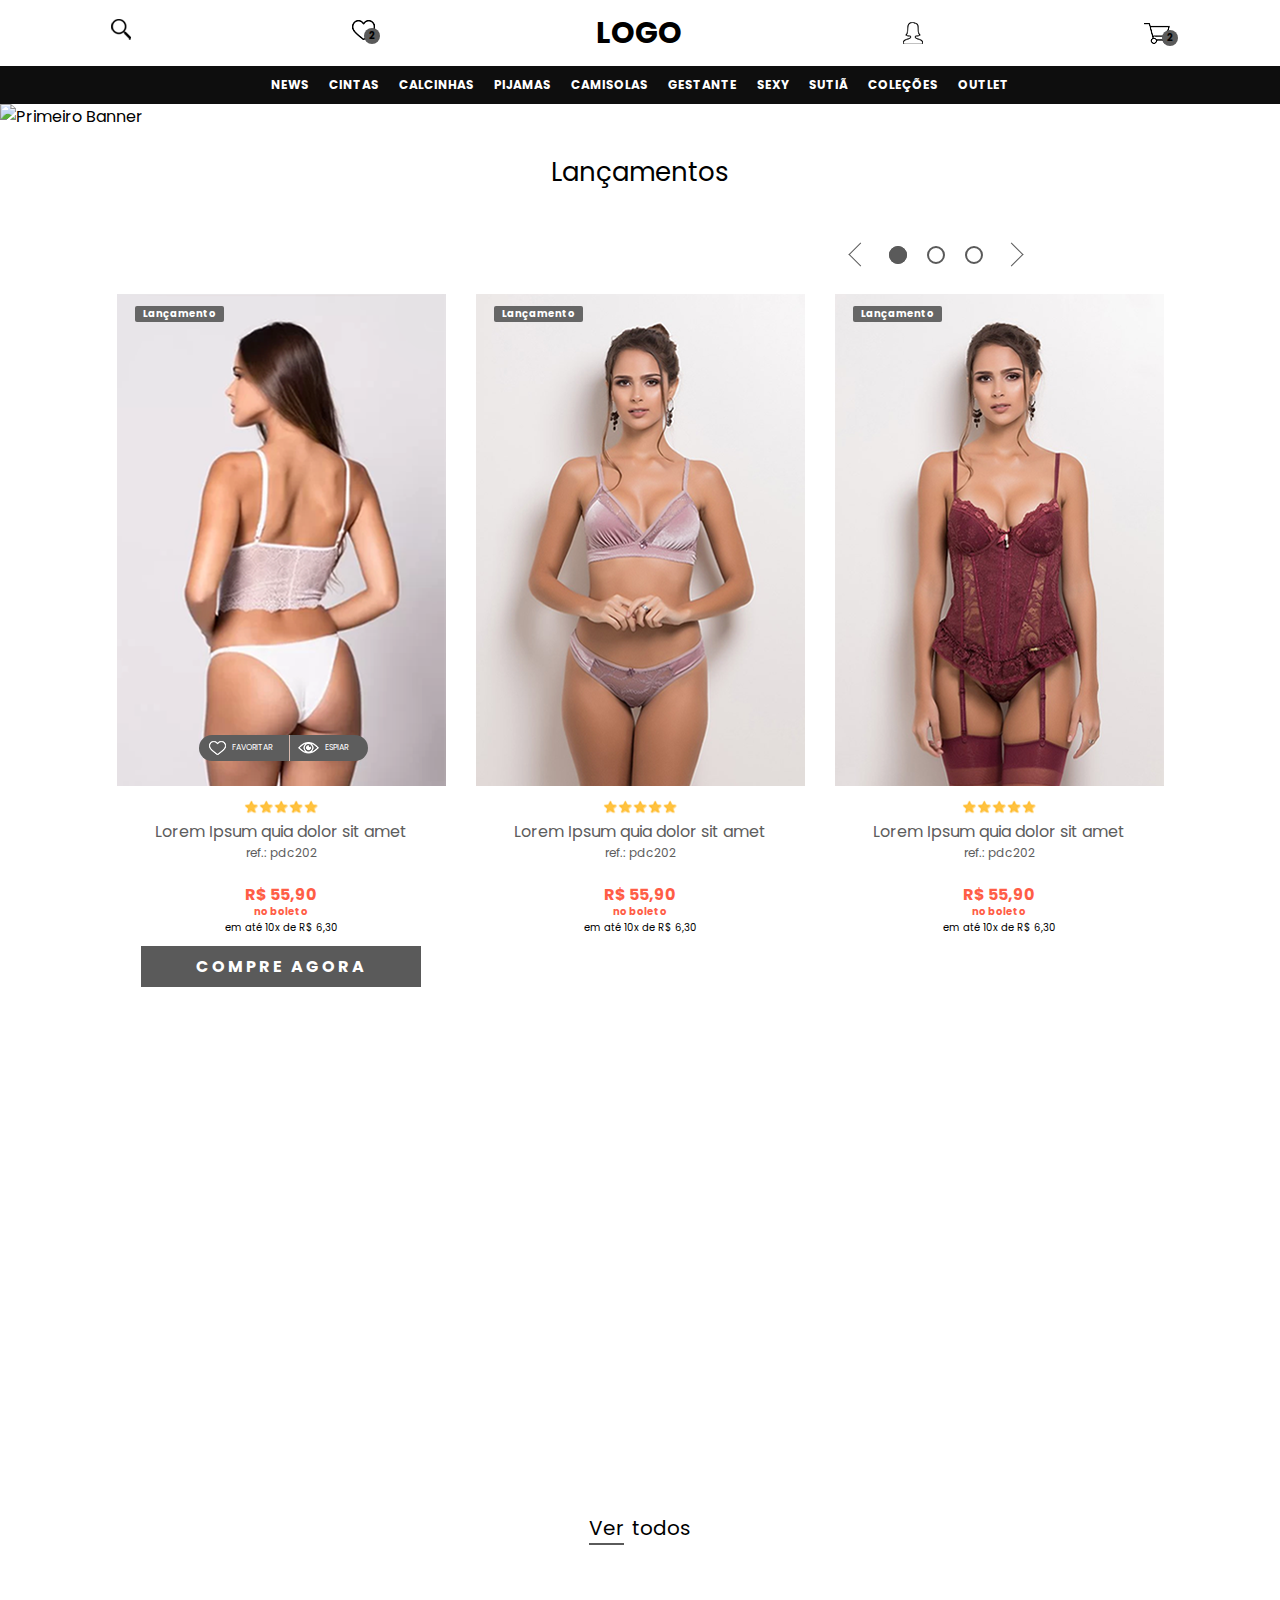
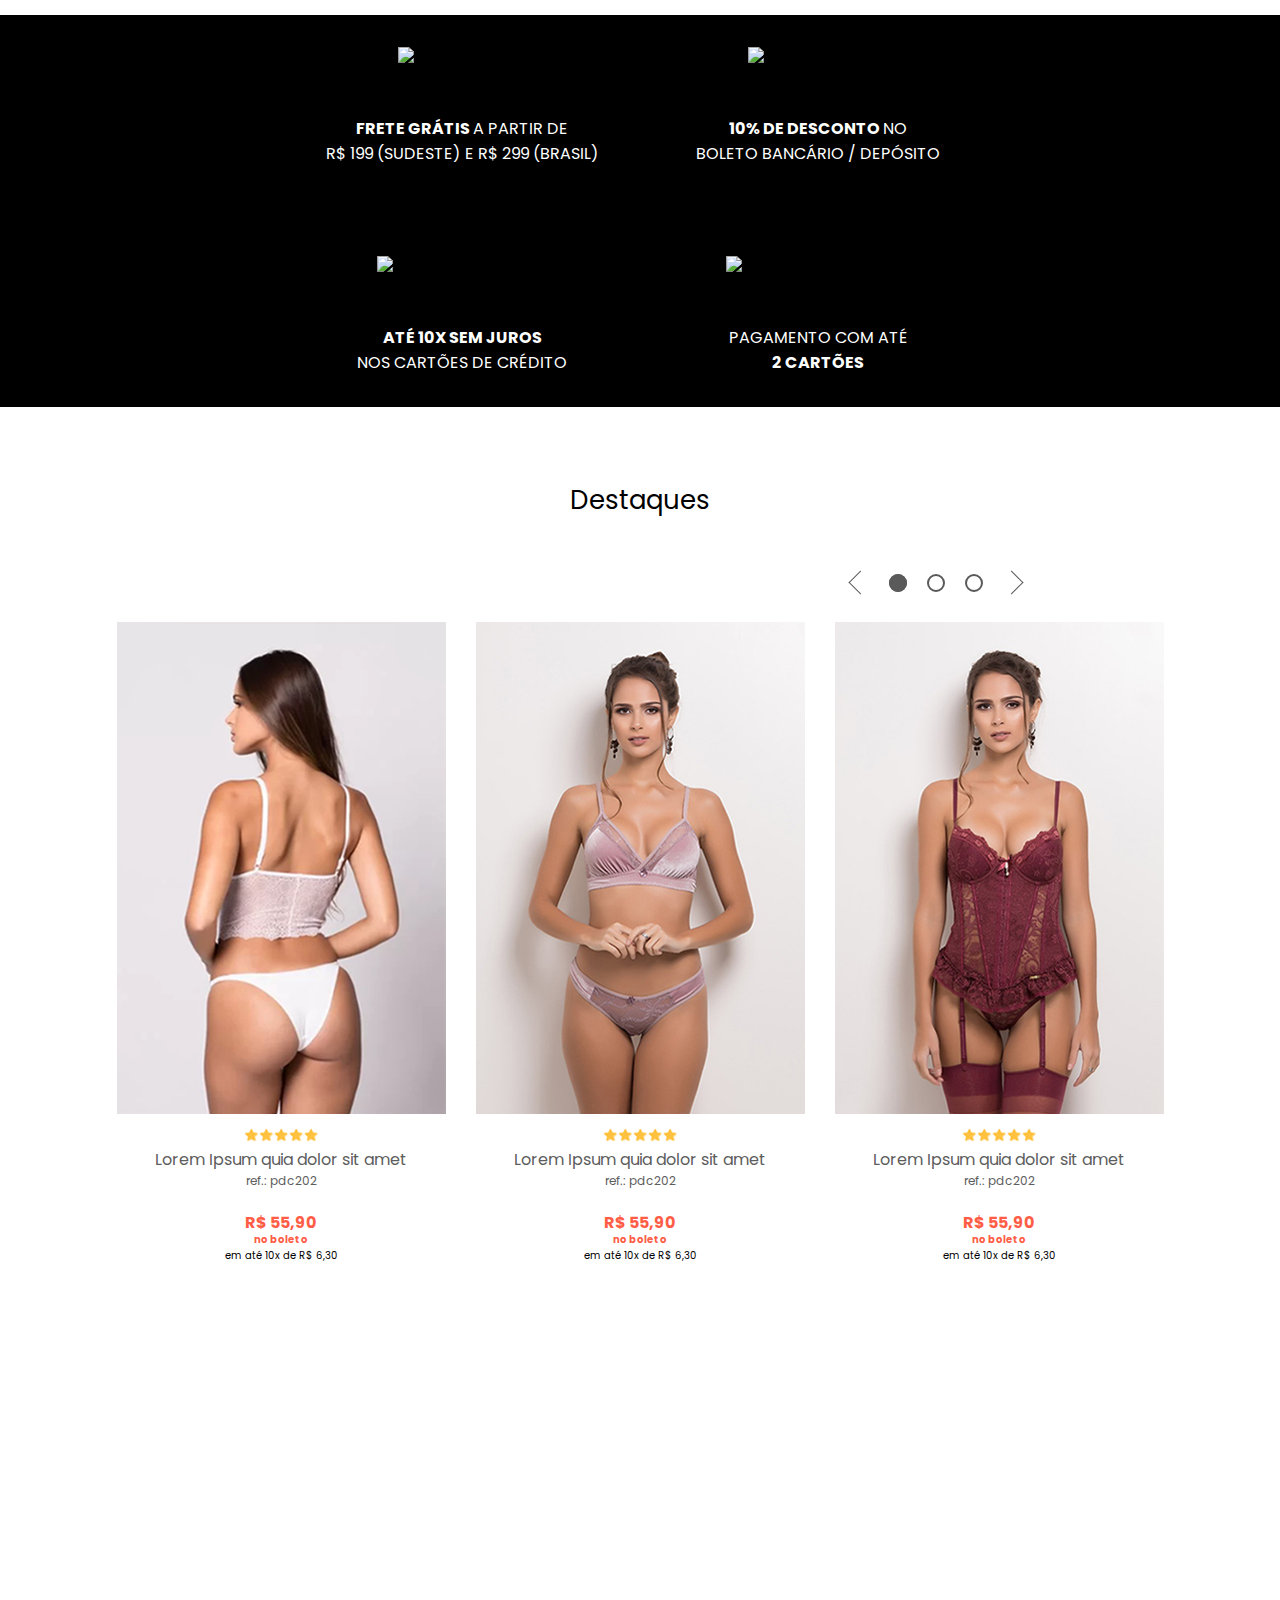
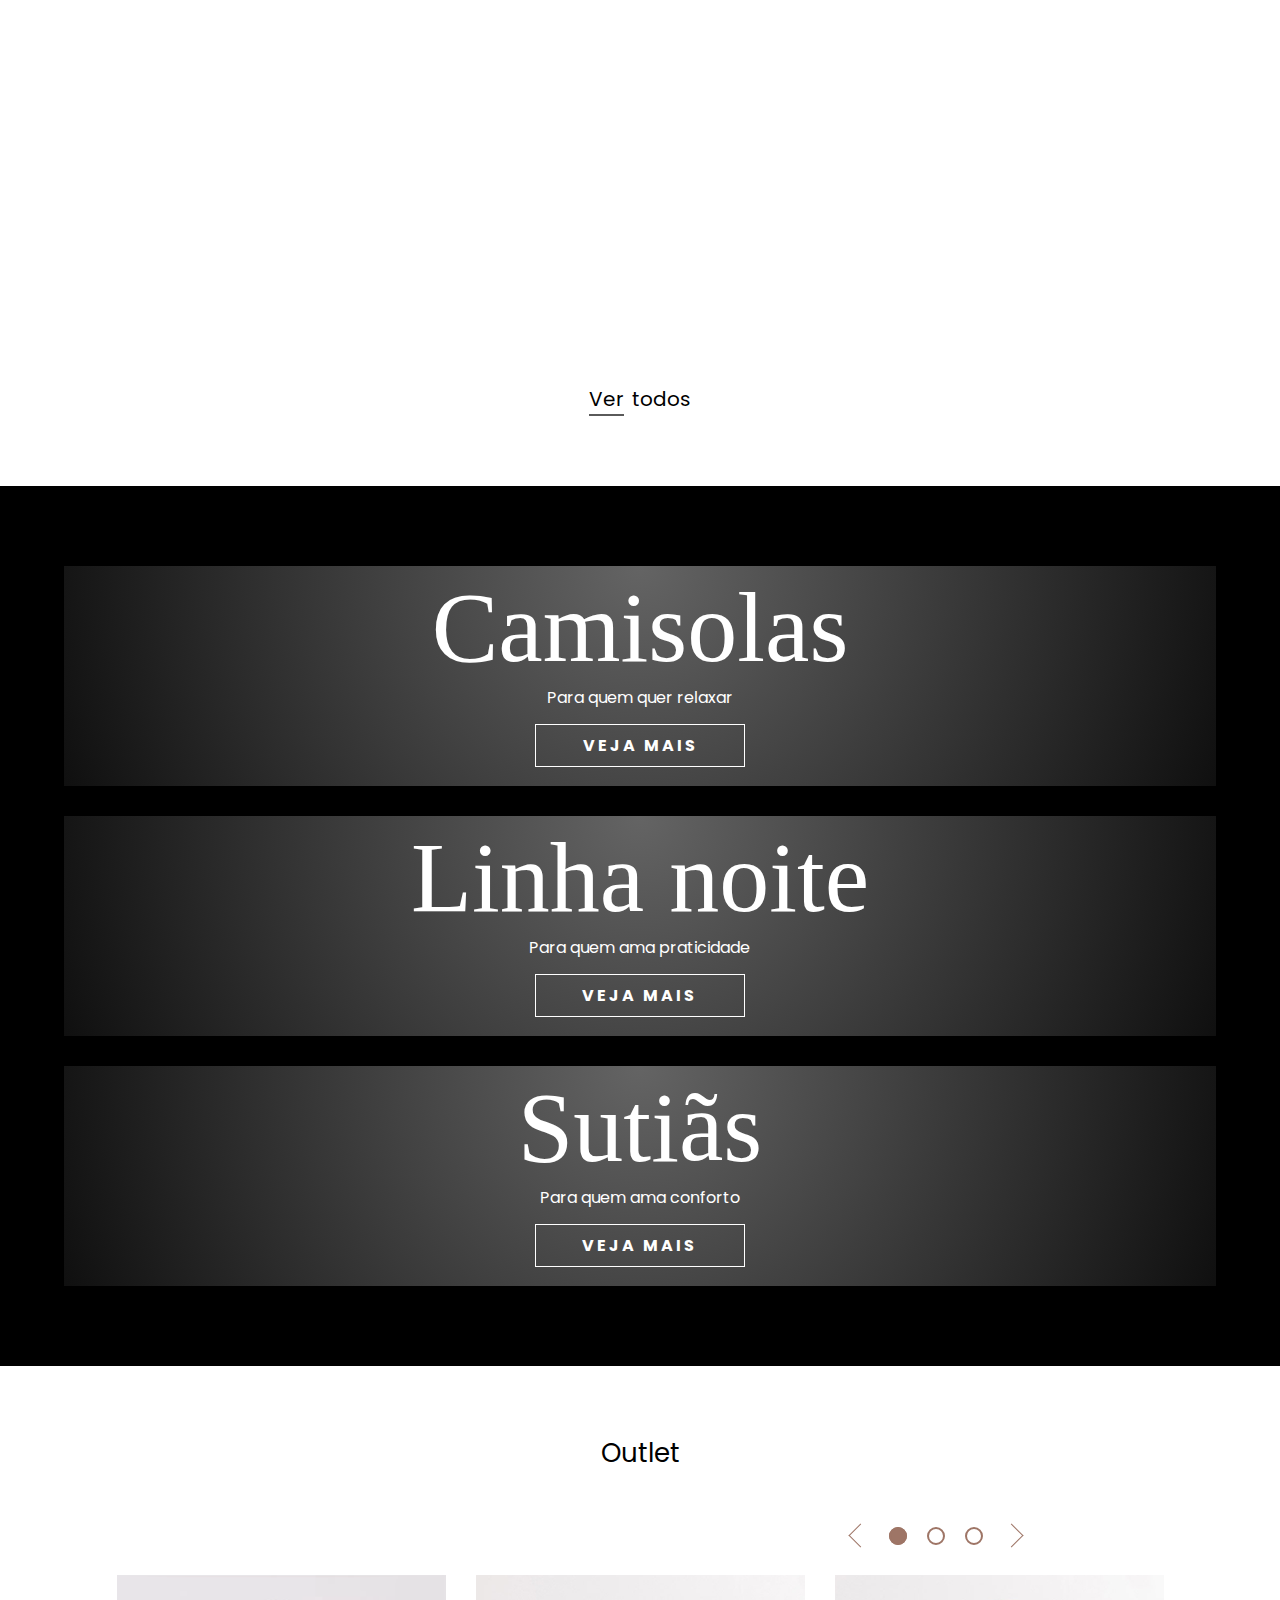
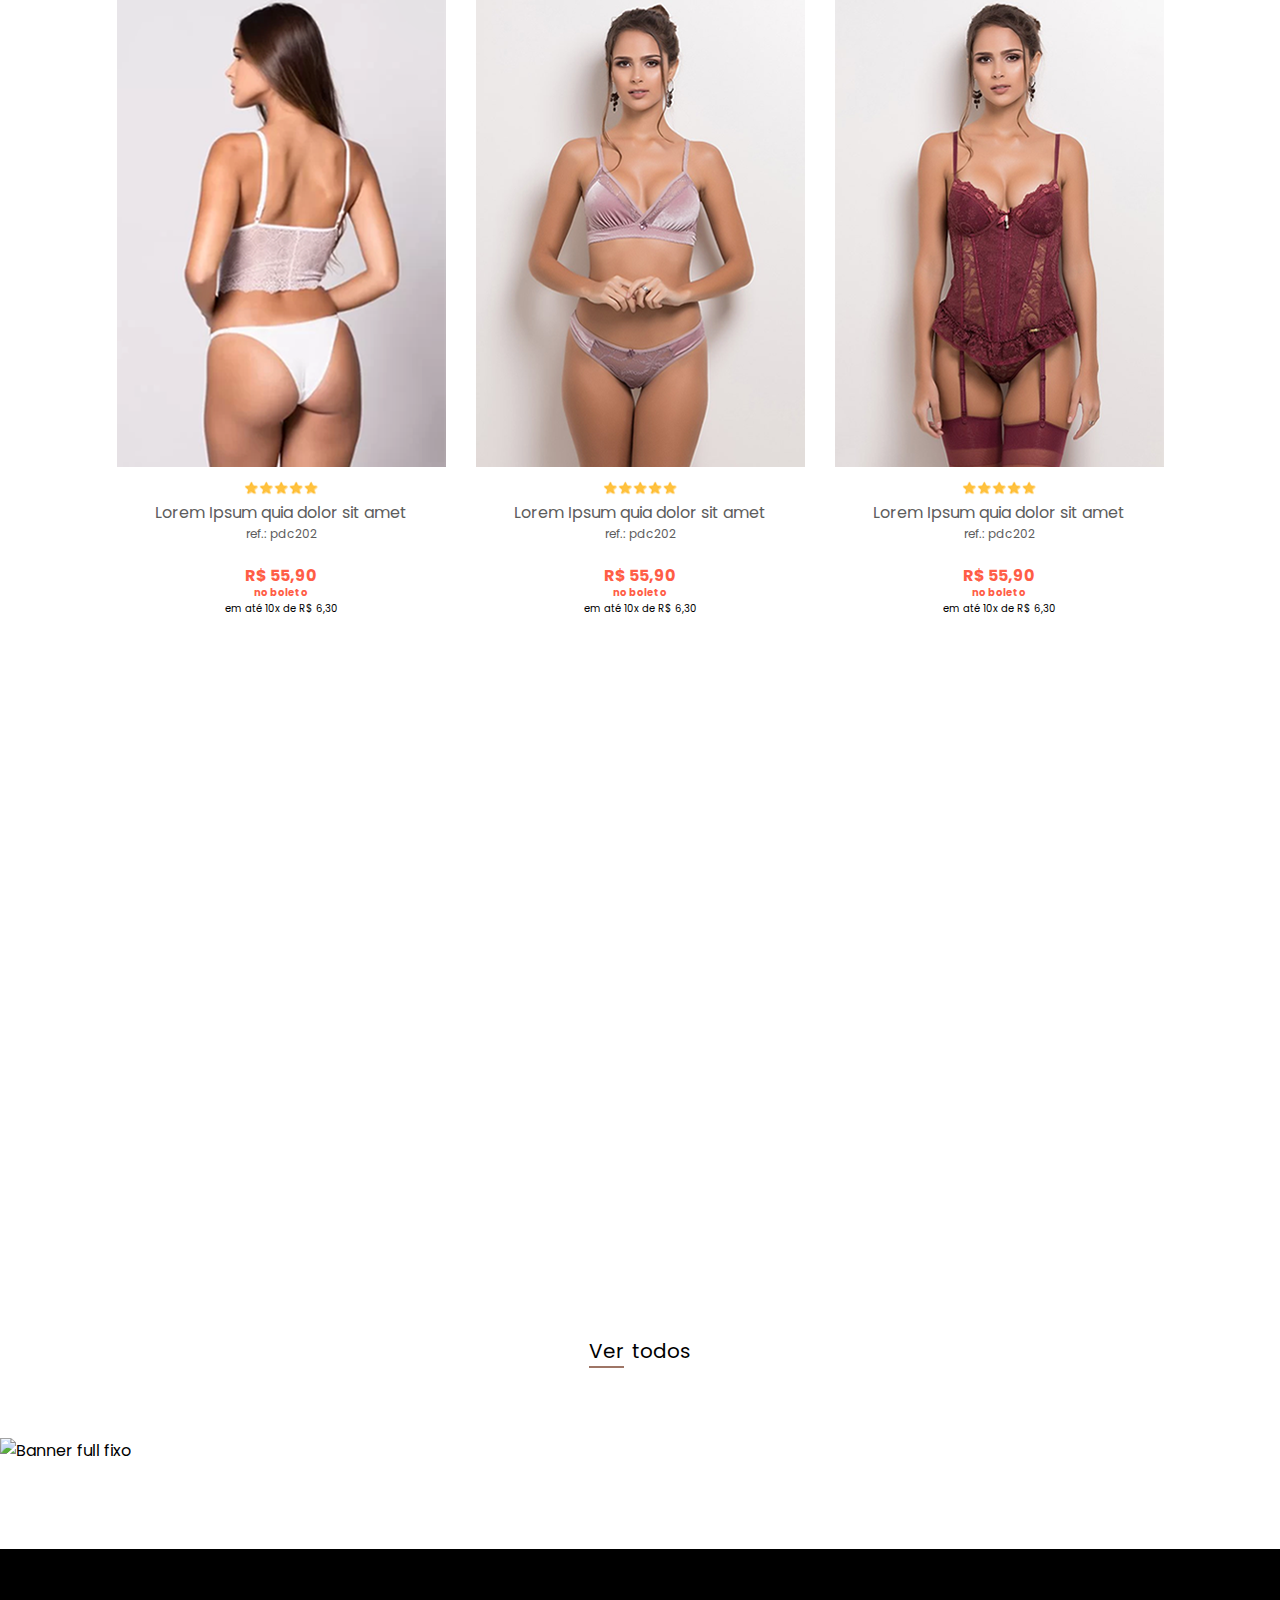
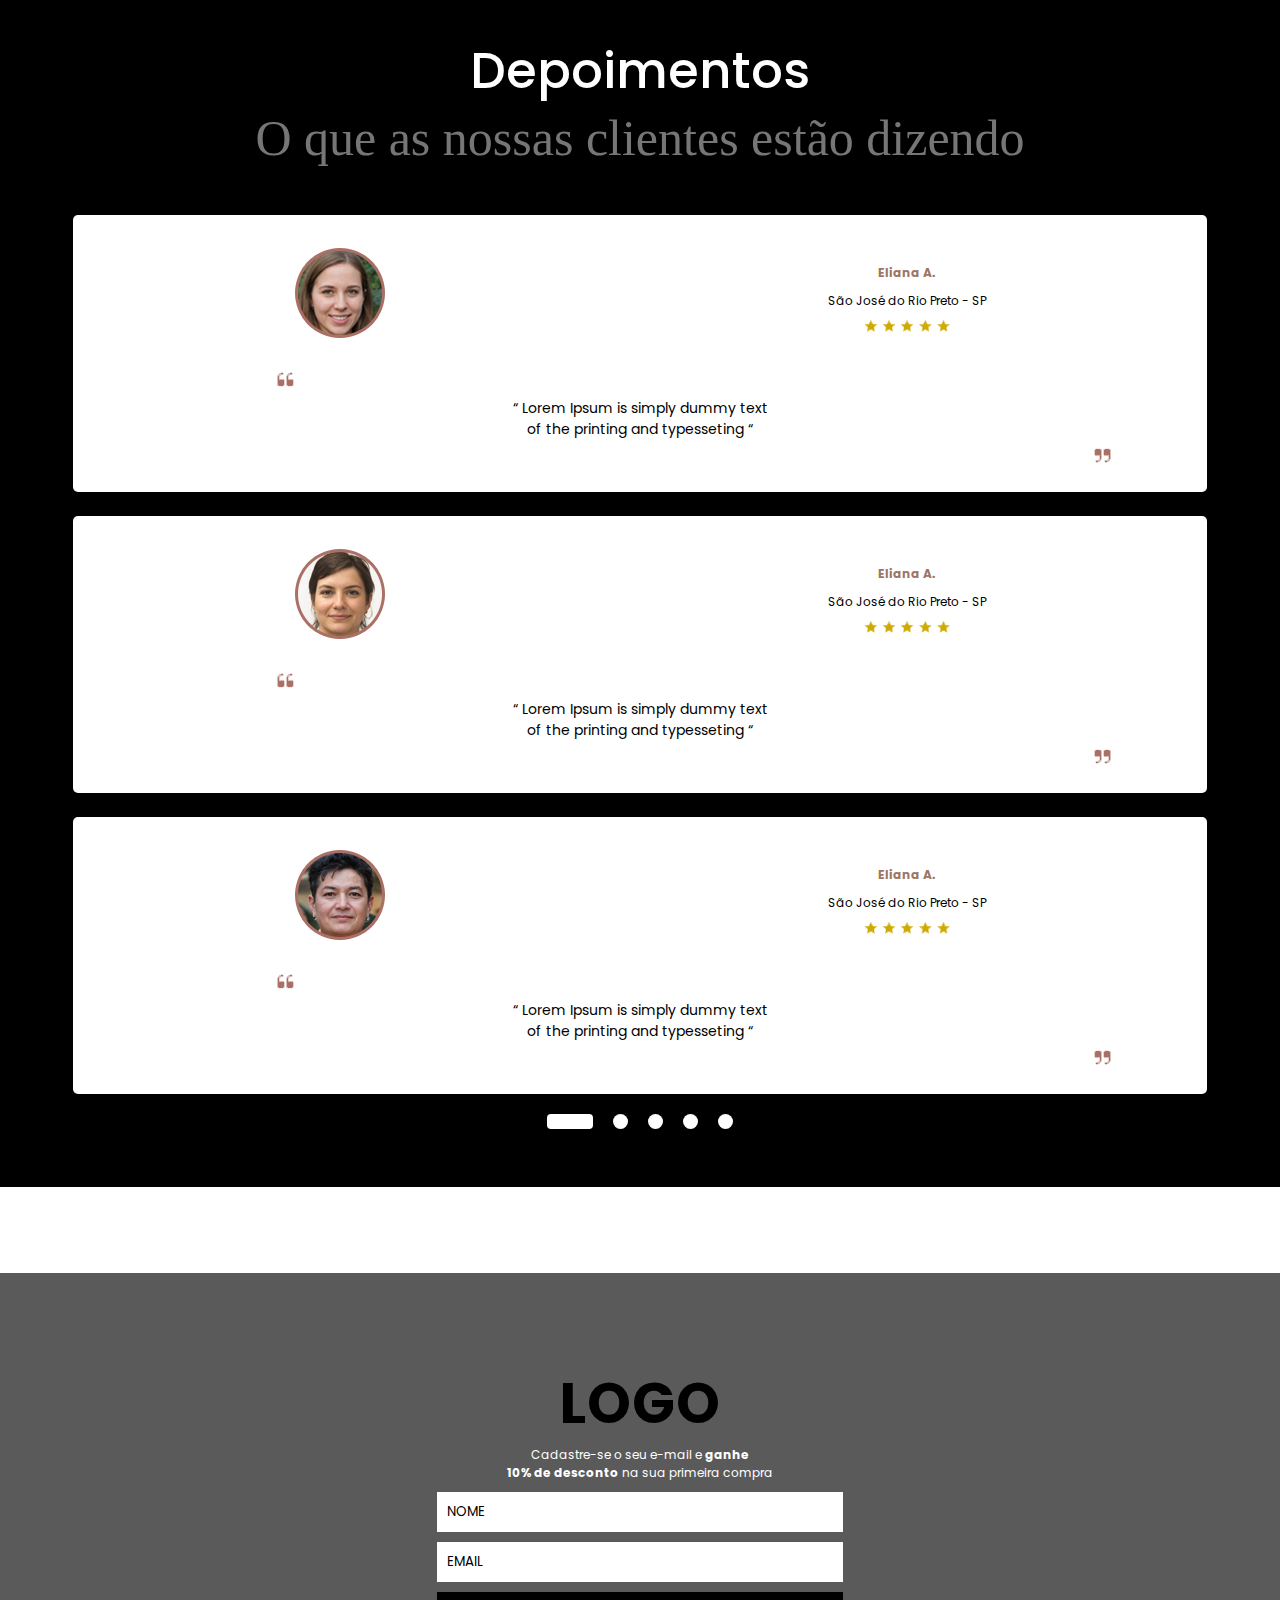
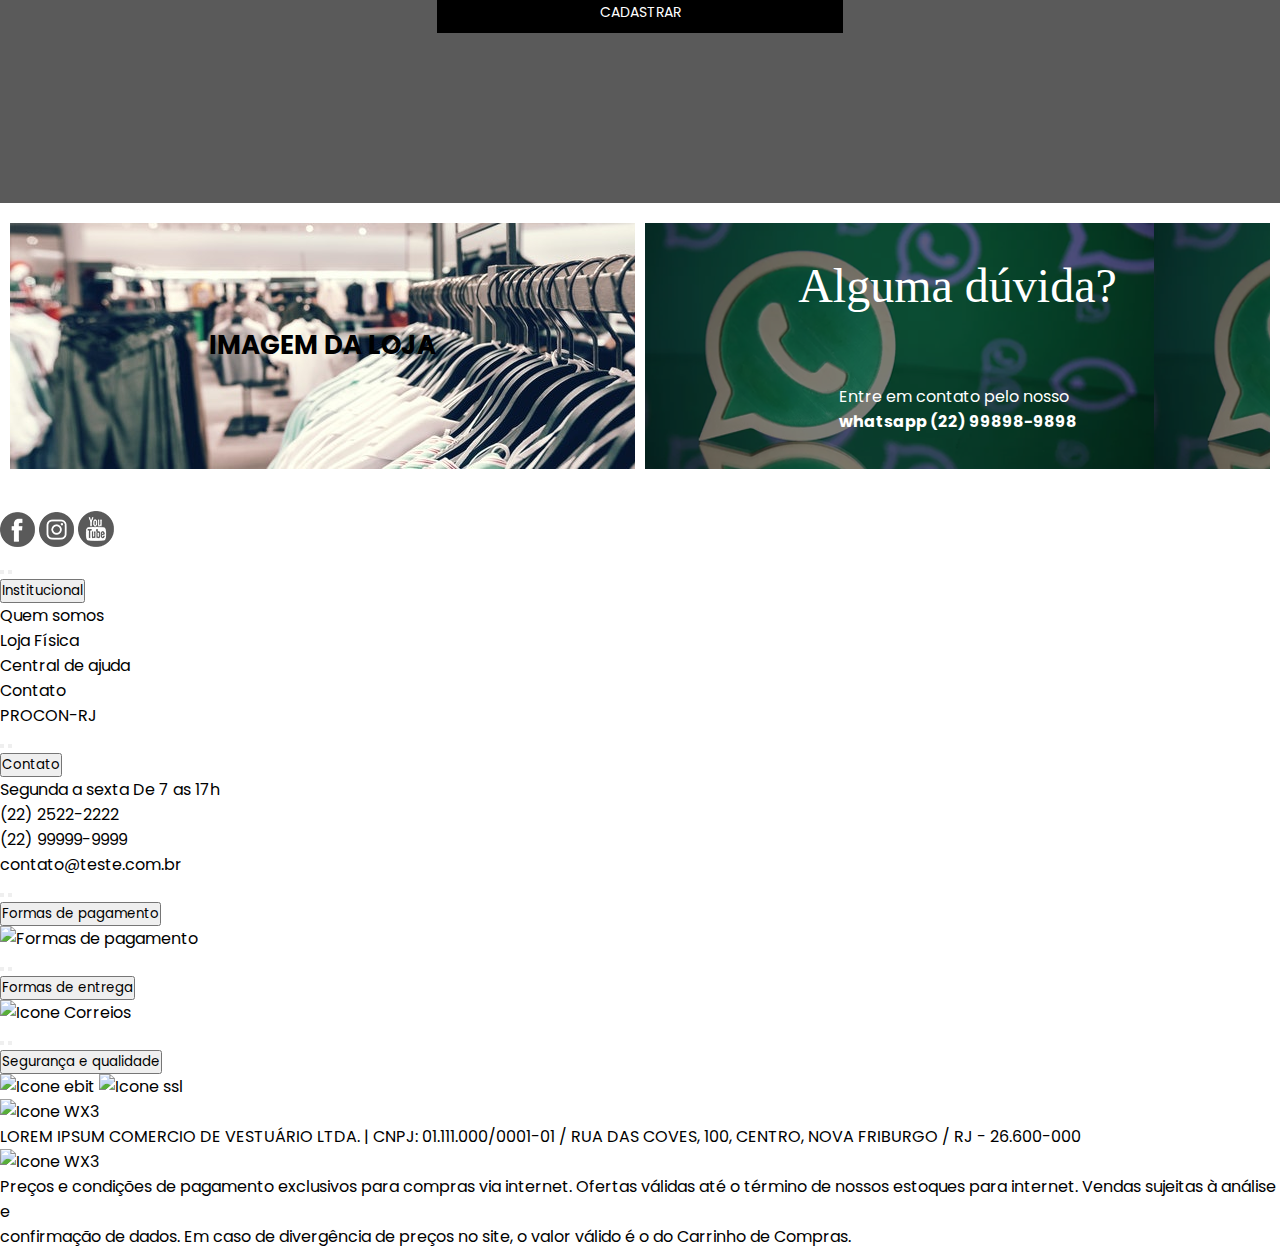
==== commit 51dcd44e: "Pequeno ajuste no botão do outlet" ====
--- a/index.html
+++ b/index.html
@@ -104,17 +104,20 @@
                 </div>
         </section>
         <section class="middle-news">
+            <div>
+
+            
                 <h2 class="middle-news-title">Lançamentos</h2>
                 <input type="radio" name="product-news" id="middle-news-product1" checked>
                 <input type="radio" name="product-news" id="middle-news-product2">
                 <input type="radio" name="product-news" id="middle-news-product3">
 
                 <div class="middle-news-balls">
-                        <button id="middle-news-button-back"><div class="middle-news-arrow-back"></div></button>
+                        <div class="middle-news-arrow-back"><button id="middle-news-button-back"></button></div>
                         <label for="middle-news-product1" class="middle-news-balls1"></label>
                         <label for="middle-news-product2" class="middle-news-balls2"></label>
                         <label for="middle-news-product3" class="middle-news-balls3"></label>
-                        <button id="middle-news-button-next"><div class="middle-news-arrow-next"></div></button>
+                        <div class="middle-news-arrow-next"><button id="middle-news-button-next"></button></div>
                 </div>
                 <div class="middle-news-effect">
                     <div class="middle-news-balls-effect1"></div>
@@ -364,6 +367,7 @@
                     <h5 class="middle-news-see-all-text">todos</h5>
                 </a>
             </div>
+        </div>
         </section>
         <section class="main-middle-payment">
             <div class="middle-payment">
@@ -392,11 +396,11 @@
             <input type="radio" name="product-highlight" id="middle-highlight-product3">
 
             <div class="middle-highlight-balls">
-                    <button id="middle-highlight-button-back"><div class="middle-highlight-arrow-back"></div></button>
+                    <div class="middle-highlight-arrow-back"><button id="middle-highlight-button-back"></button></div>
                     <label for="middle-highlight-product1" class="middle-highlight-balls1"></label>
                     <label for="middle-highlight-product2" class="middle-highlight-balls2"></label>
                     <label for="middle-highlight-product3" class="middle-highlight-balls3"></label>
-                    <button id="middle-highlight-button-next"><div class="middle-highlight-arrow-next"></div></button>
+                    <div class="middle-highlight-arrow-next"><button id="middle-highlight-button-next"></button></div>
             </div>
             <div class="middle-highlight-effect">
                 <div class="middle-highlight-balls-effect1"></div>
@@ -664,11 +668,11 @@
             <input type="radio" name="product-outlet" id="middle-outlet-product3">
 
             <div class="middle-outlet-balls">
-                    <button id="middle-outlet-button-back"><div class="middle-outlet-arrow-back"></div></button>
+                    <div class="middle-outlet-arrow-back"><button id="middle-outlet-button-back"></button></div>
                     <label for="middle-outlet-product1" class="middle-outlet-balls1"></label>
                     <label for="middle-outlet-product2" class="middle-outlet-balls2"></label>
                     <label for="middle-outlet-product3" class="middle-outlet-balls3"></label>
-                    <button id="middle-outlet-button-next"><div class="middle-outlet-arrow-next"></div></button>
+                    <div class="middle-outlet-arrow-next"><button id="middle-outlet-button-next"></button></div>
             </div>
             <div class="middle-outlet-effect">
                 <div class="middle-outlet-balls-effect1"></div>
@@ -905,7 +909,7 @@
         </div>
     </section>
         <section class="middle-banner-full">
-                <img class="middle-banner-full-fix"src="./src/images/banner-fix.jpg" alt="Banner full fixo">
+                <img class="middle-banner-full-fix" src="./src/images/banner-fix.jpg" alt="Banner full fixo">
         </section>
         <section class="main-middle-depositions">
                 <div class="middle-depositions">
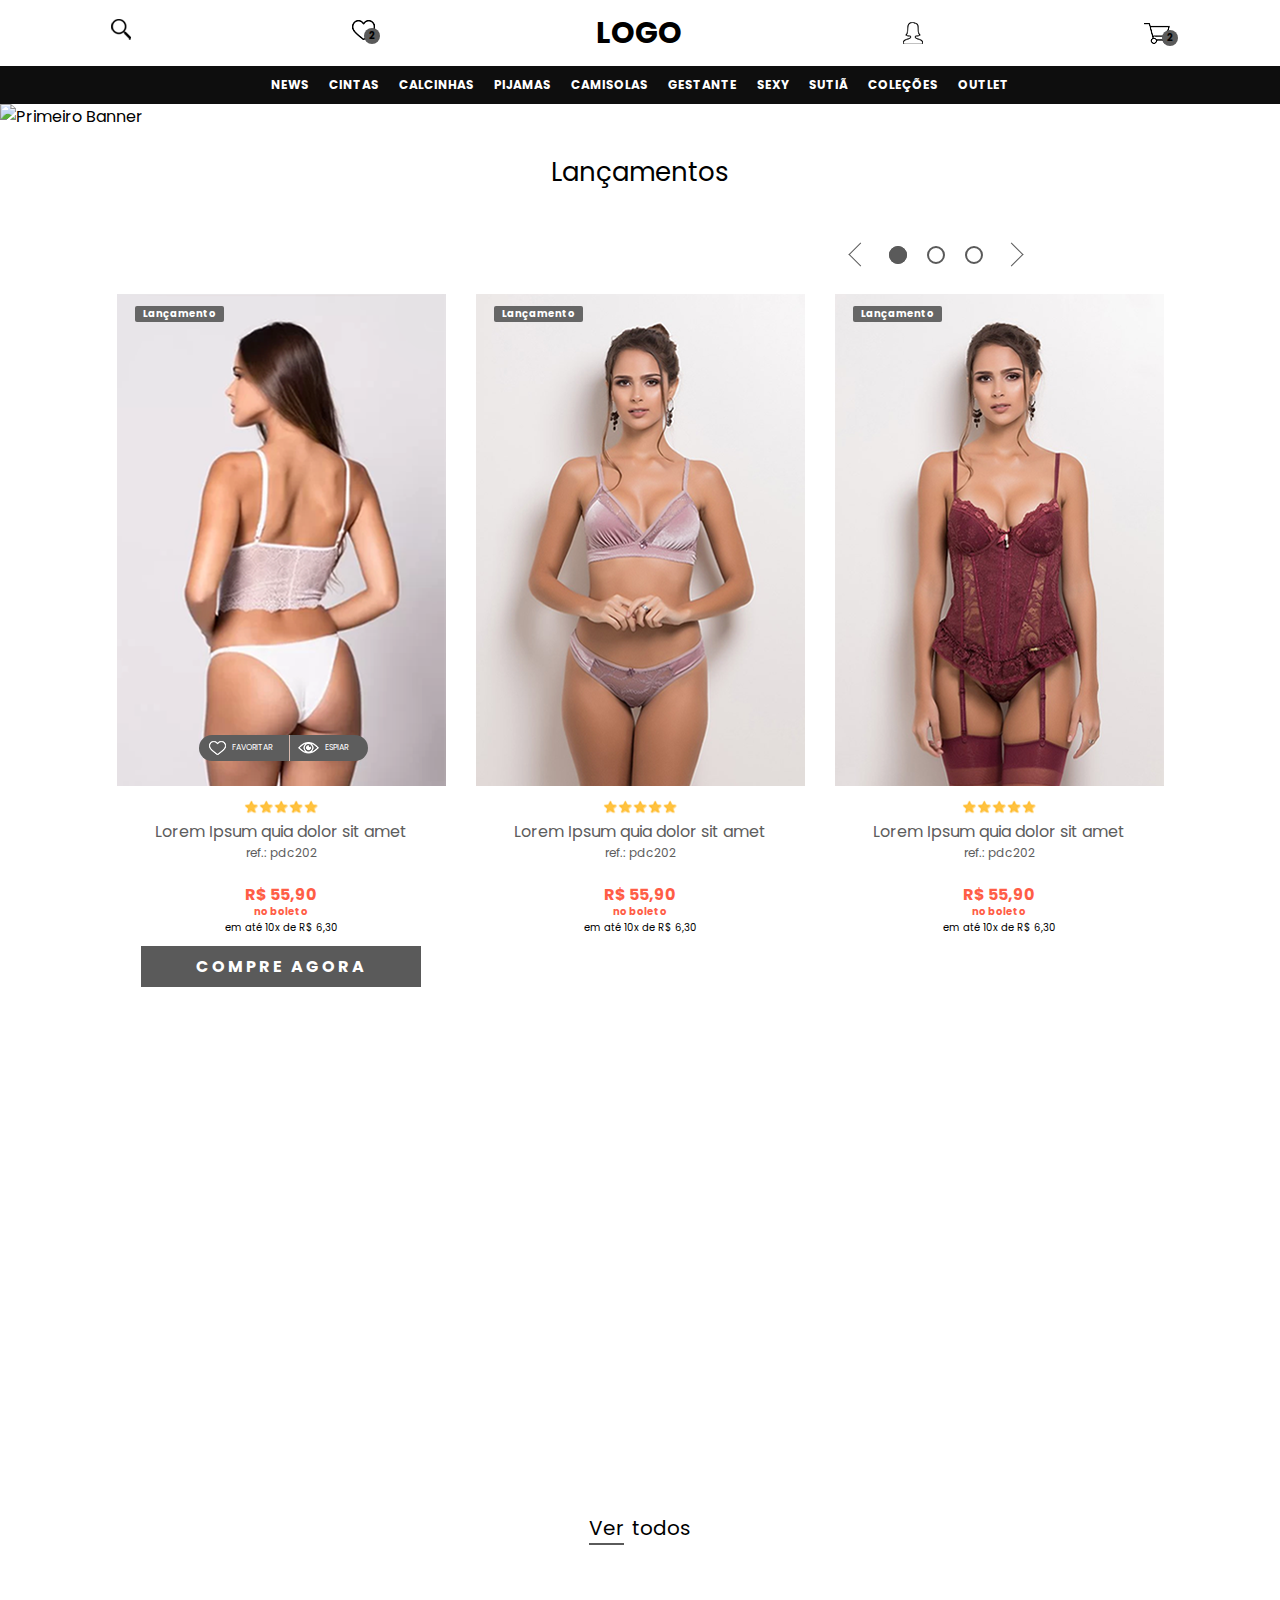
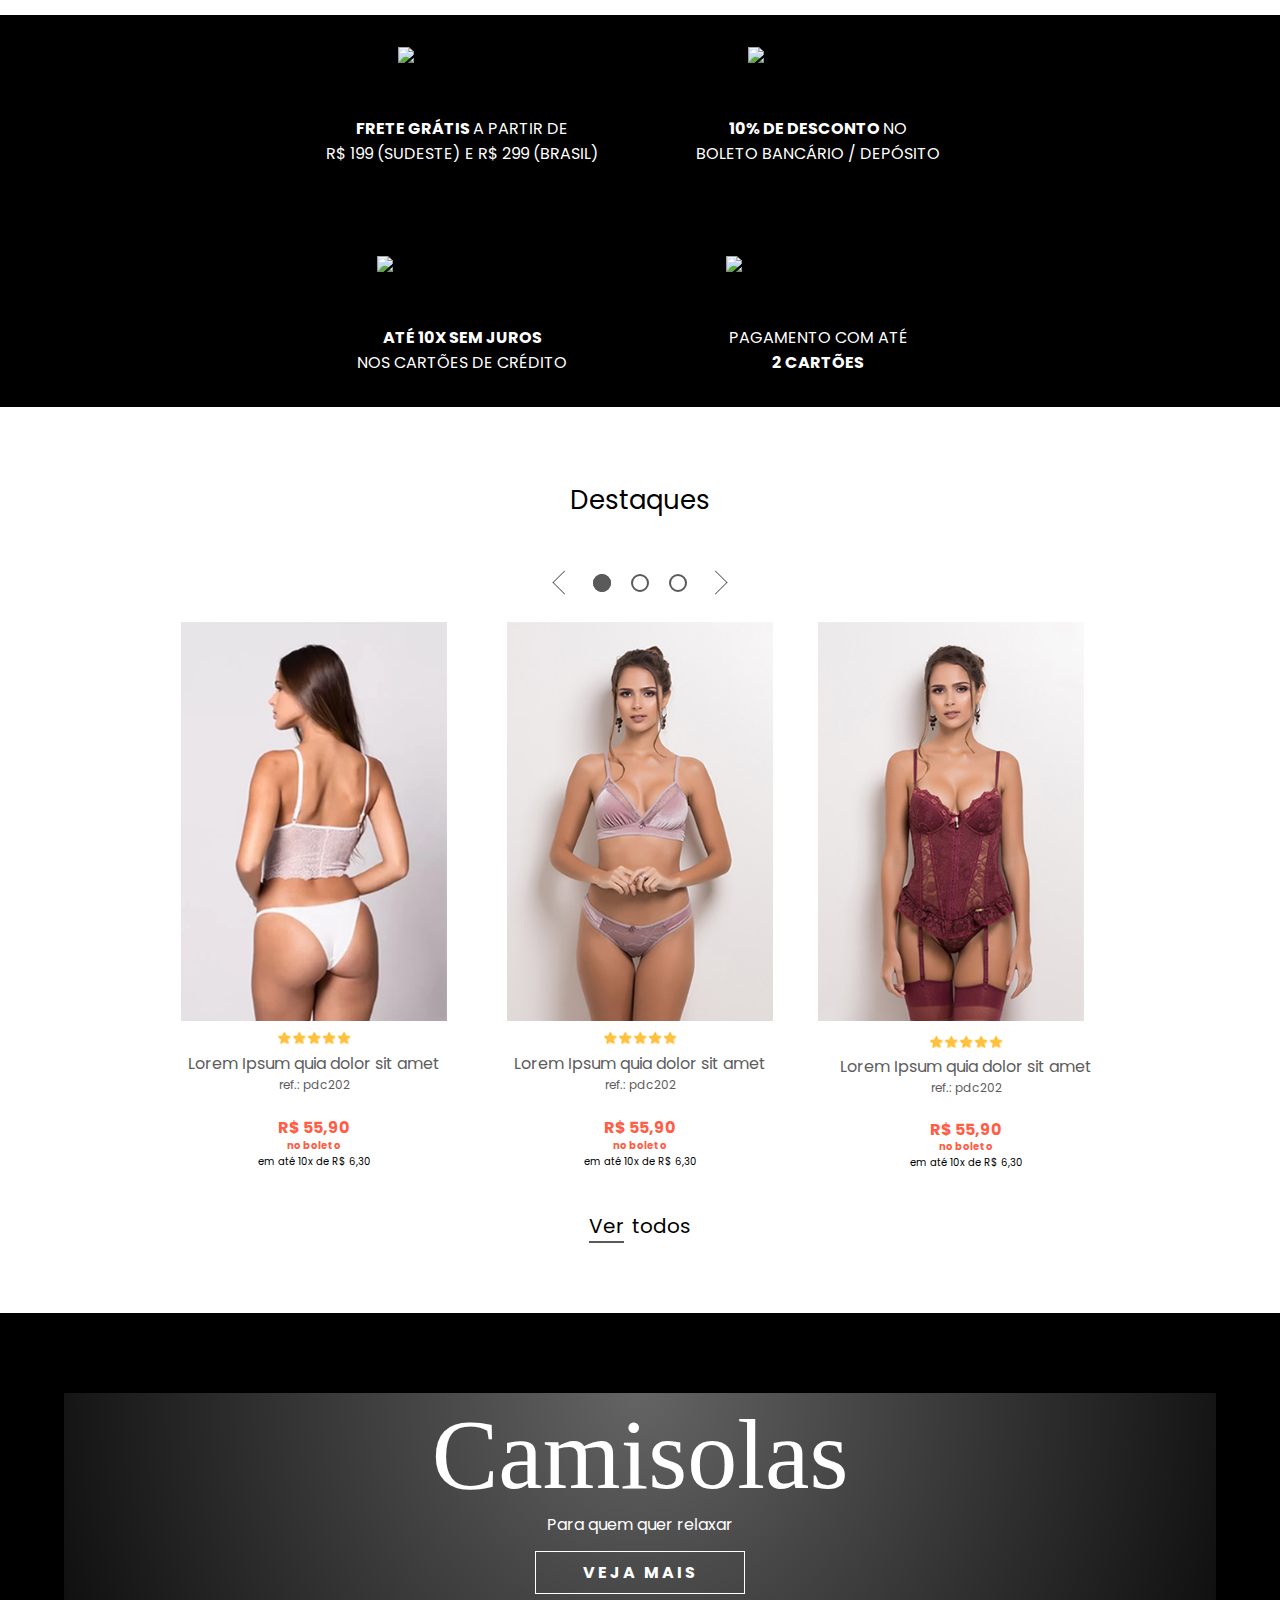
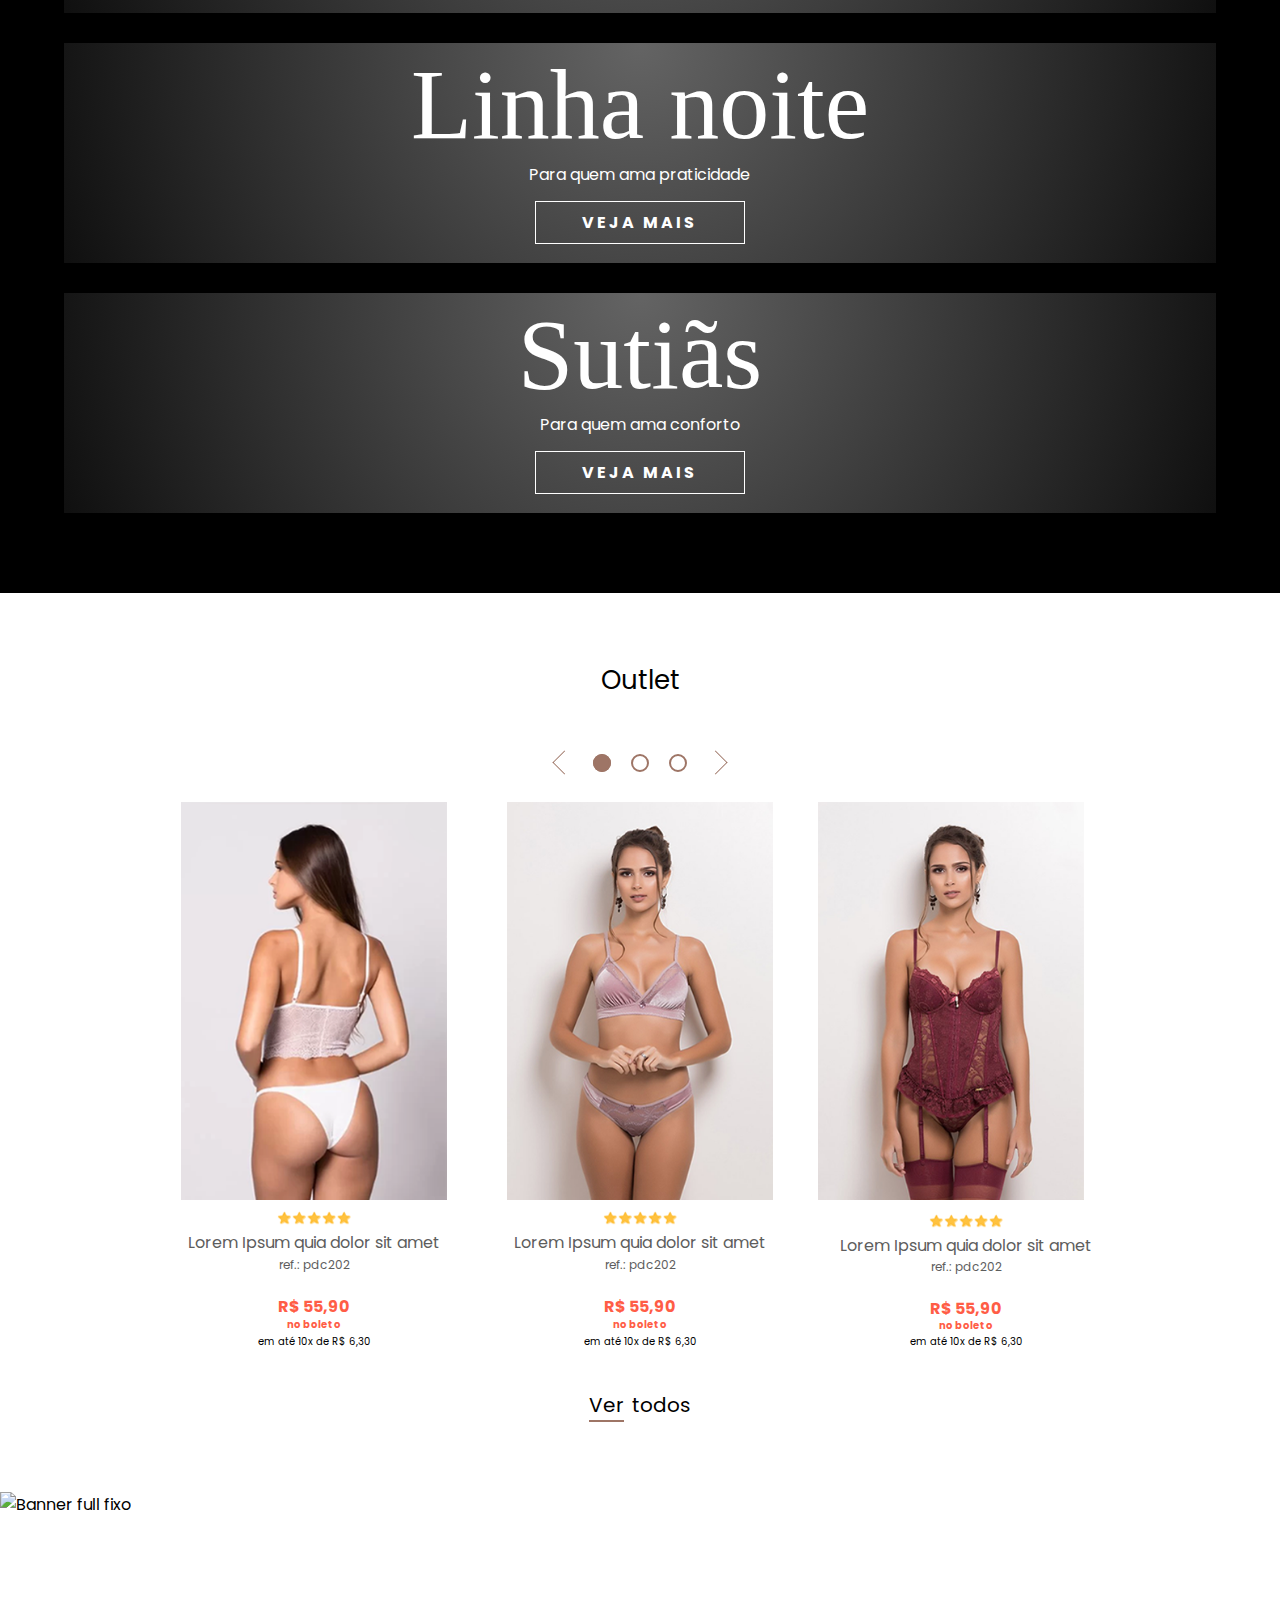
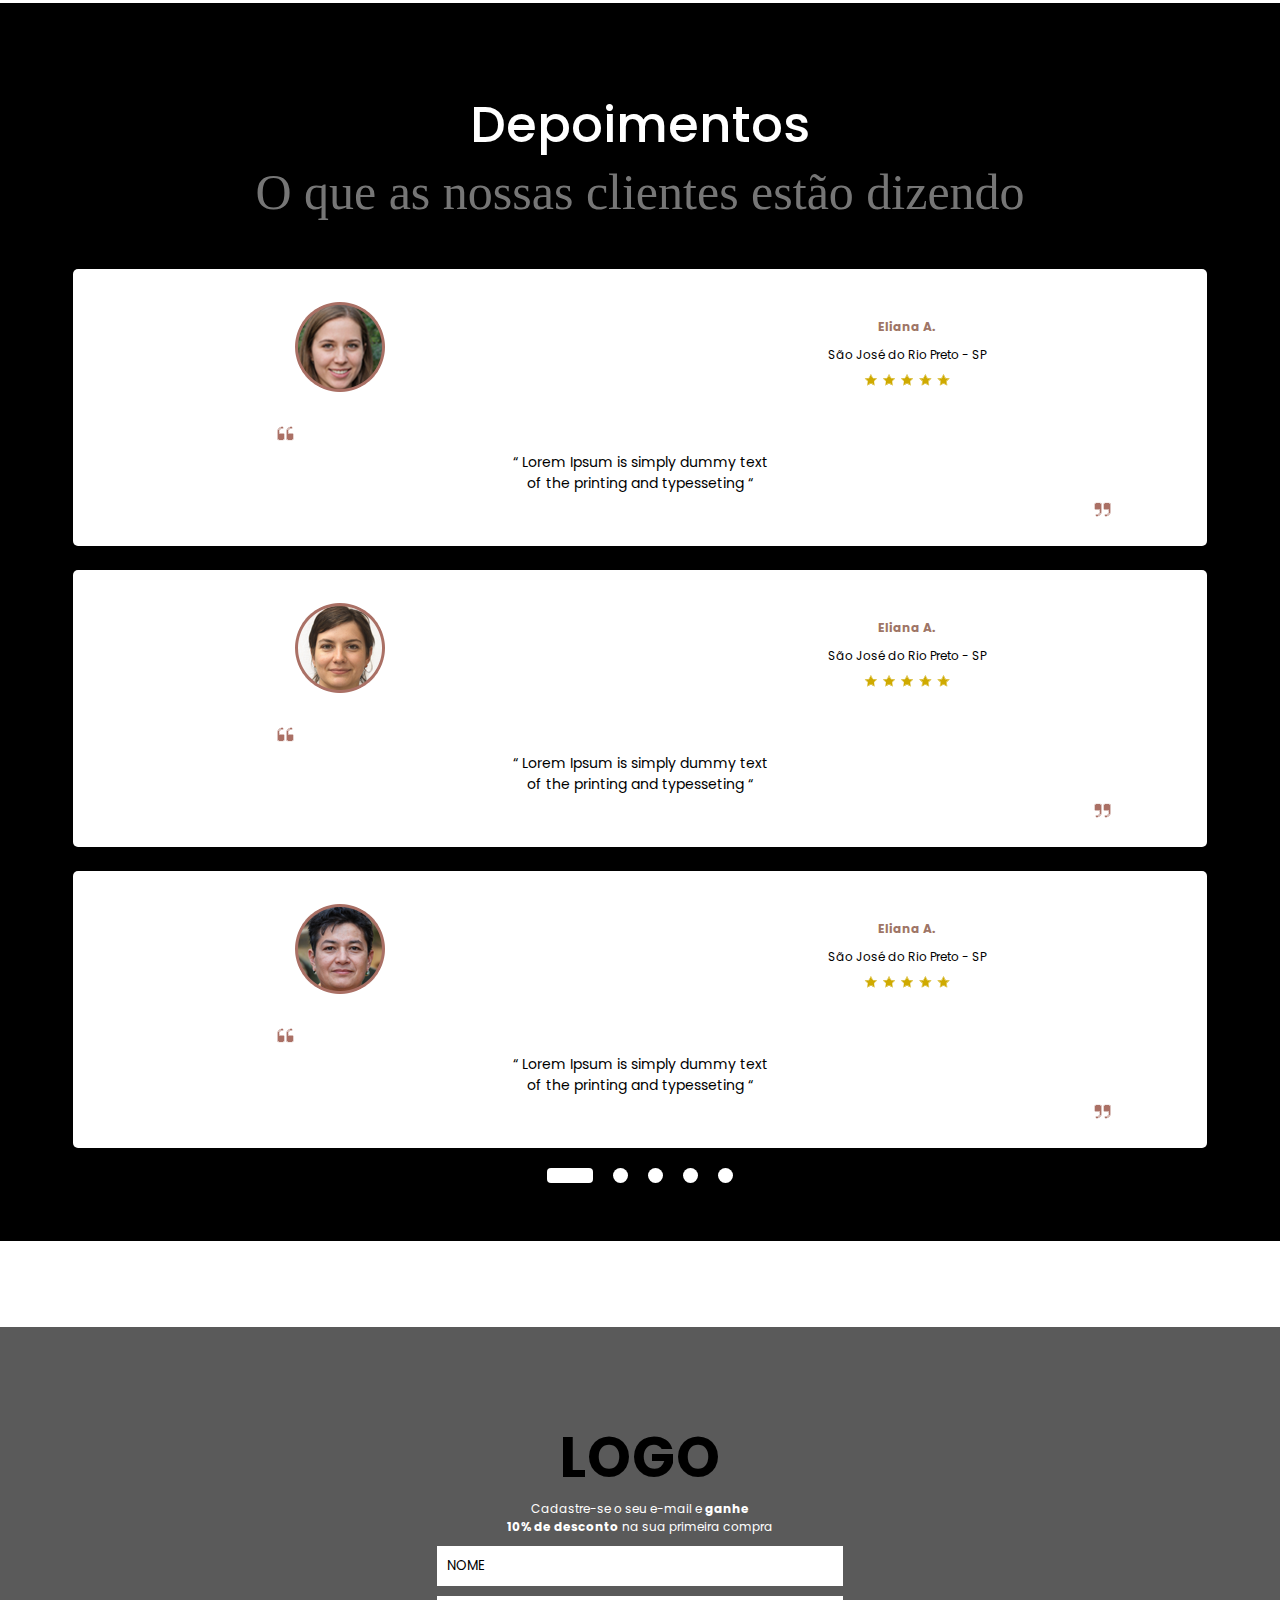
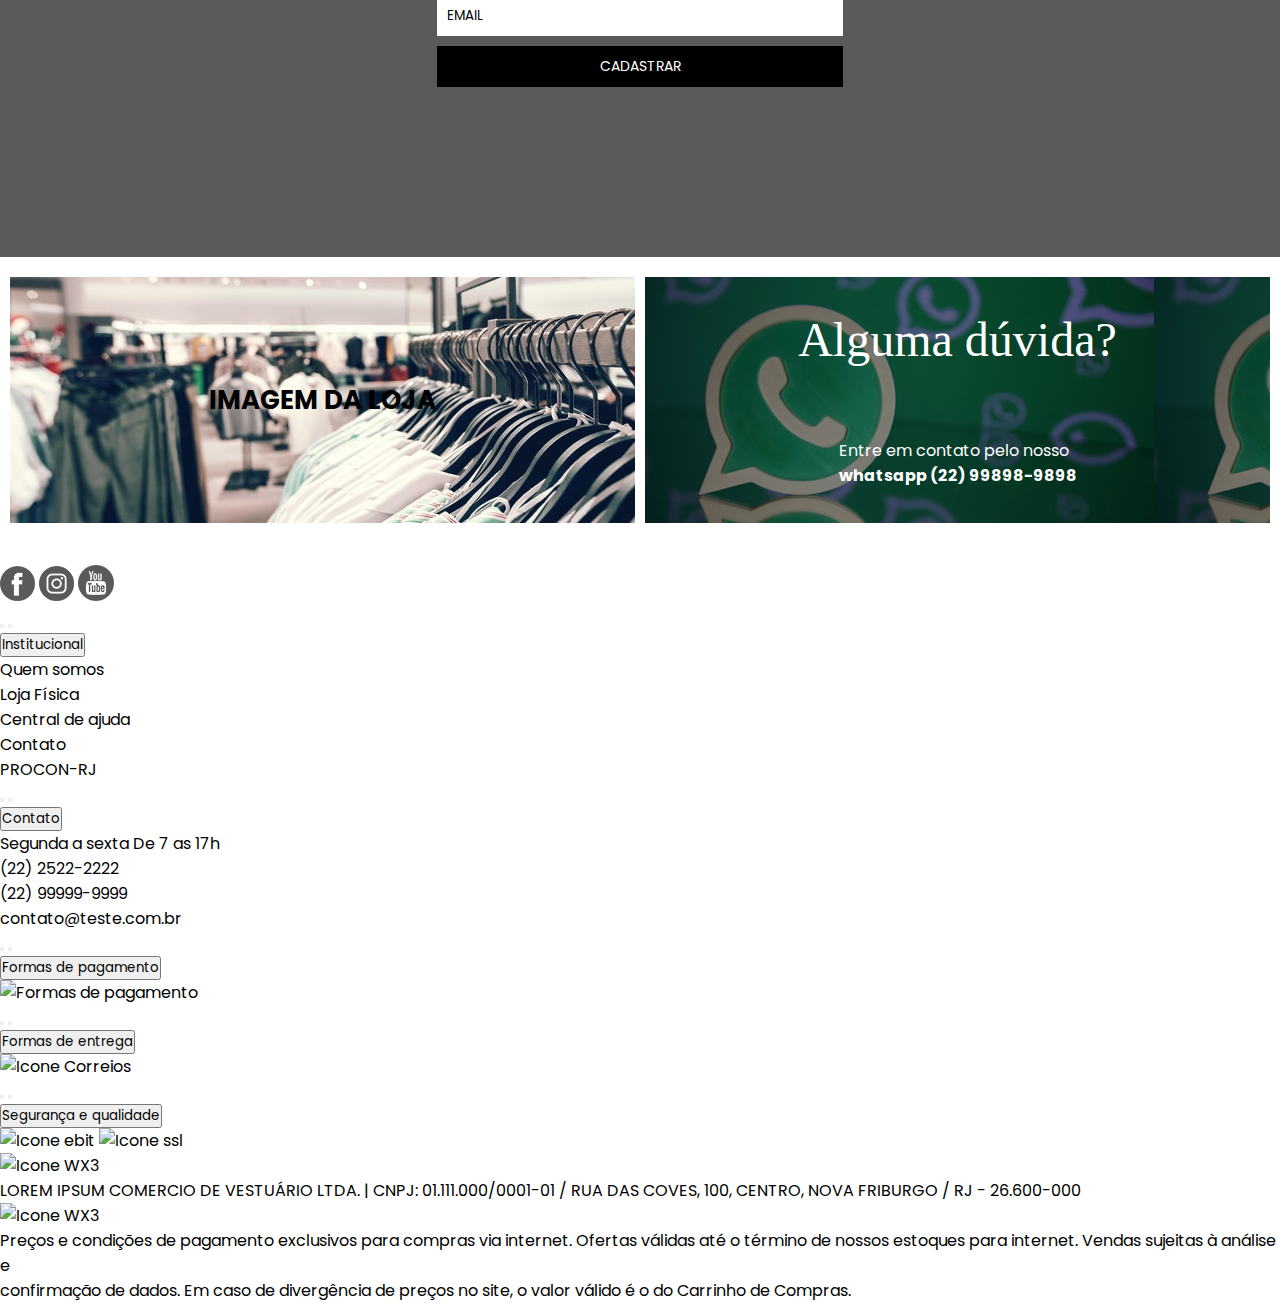
==== commit ab1de3fe: "pequenos ajustes" ====
--- a/index.html
+++ b/index.html
@@ -19,7 +19,7 @@
     <style>
         @font-face {
             font-family: 'Authentic';
-            src: url('../../font/Authentic Signature.ttf') format('truetype');
+            src: url('Authentic Signature.ttf') format('truetype');
         }
     </style>
     <title>Wx3</title>
--- a/src/components/middle-highlight/middle-highlight.css
+++ b/src/components/middle-highlight/middle-highlight.css
@@ -20,7 +20,7 @@
     display: flex;
     justify-content: center;
     gap: 30px;
-    transition: all 1s ease-in-out
+    transition: all 1s ease-in-out;
 }
 #middle-highlight-showcase1 {
     margin-top: 30px;
@@ -43,14 +43,6 @@
     margin-top: -38px;
     margin-right: 297px;
 }
-
-#middle-highlight-showcase2 {
-    margin-top: -33%;
-}
-#middle-highlight-showcase3 {
-    margin-top: -33%;
-}
-
 
 .middle-highlight-balls-effect1,
 .middle-highlight-balls-effect2, 
@@ -74,30 +66,42 @@
 
 #middle-highlight-product1:checked ~ #middle-highlight-showcase1 {
     transform: translateX(0);
+    margin-bottom: 40px;
+    display: flex;
 }
 #middle-highlight-product1:checked ~ #middle-highlight-showcase2 {
     transform: translateX(2000px);
+    position: absolute;
 }
 #middle-highlight-product1:checked ~ #middle-highlight-showcase3 {
     transform: translateX(2000px);
+    position: absolute;
 }
 #middle-highlight-product2:checked ~ #middle-highlight-showcase2 {
     transform: translateX(0);
+    margin-bottom: 40px;
+    display: flex;
 }
 #middle-highlight-product2:checked ~ #middle-highlight-showcase1 {
     transform: translateX(2000px);
+    position: absolute;
 }
 #middle-highlight-product2:checked ~ #middle-highlight-showcase3 {
     transform: translateX(2000px);
+    position: absolute;
 }
 #middle-highlight-product3:checked ~ #middle-highlight-showcase3 {
     transform: translateX(0);
+    margin-bottom: 40px;
+    display: flex;
 }
 #middle-highlight-product3:checked ~ #middle-highlight-showcase1 {
     transform: translateX(2000px);
+    position: absolute;
 }
 #middle-highlight-product3:checked ~ #middle-highlight-showcase2 {
     transform: translateX(2000px);
+    position: absolute;
 }
 
 
@@ -116,14 +120,19 @@
     border:0; 
     background-color:#FFFFFF; 
     cursor: pointer;
-}
-
+    position: absolute;
+    left: 0;
+    top: 0;
+    width: 16px;
+    height: 16px;
+}
 .middle-highlight-arrow-back {
     border-top: 1px solid #5a5a5a;
     border-left: 1px solid #5a5a5a;
     width: 16px;
     height: 16px;
     transform: rotateZ(-45deg);
+    position: relative;
 }
 .middle-highlight-arrow-next {
     border-top: 1px solid #5a5a5a;
@@ -131,6 +140,7 @@
     width: 16px;
     height: 16px;
     transform: rotateZ(45deg);
+    position: relative;
 }
 
 .middle-highlight-showcase-one,
@@ -190,8 +200,7 @@
     font-size: 10px;
 }
 
-.middle-highlight-showcase-fav-eye,
-.middle-highlight-showcase-fav-eye-fix {
+.middle-highlight-showcase-fav-eye {
     display: flex;
     align-items: center;
     gap: 6px;
@@ -199,7 +208,7 @@
     border-radius: 20px;
     padding:6px 10px;
     position: absolute;
-    top: 60%;
+    top: 446px;
     left: 25%;
 }
 
@@ -263,21 +272,6 @@
     opacity: 60%;
 }
 
-
-.middle-highlight-showcase-buy-button {
-    font-weight: 700;
-    font-size: 16px;
-    letter-spacing: 3px;
-    background-color: #5a5a5a;
-    color: #FFFFFF;
-    
-    width: 280px;
-    padding: 8px 0;
-    border: 0;
-    cursor: pointer;
-    margin: 10px 0 42px 0;
-}
-
 .middle-highlight-showcase-buy-button:hover,
 .middle-highlight-see-all-link:hover {
     transition: all .2s ease-in-out;
@@ -297,7 +291,6 @@
 }
 .middle-highlight-see-all {
     margin-bottom: 70px;
-    margin-top: 280px;
 }
 .middle-highlight-see-all-text {
     font-weight: 400;
@@ -311,11 +304,77 @@
     .middle-highlight-showcase-four {
         display: none;
     }
+    
+    .middle-highlight-showcase-one,
+    .middle-highlight-showcase-two {
+        display: grid;
+        justify-items: center;
+    }
+
+    #middle-highlight-showcase2,
+    #middle-highlight-showcase3 {
+        margin-top: 30px;
+    }
+
+    .middle-highlight-showcase-banner {
+        width: 90%;
+        max-width: 296px;
+    }
+    .middle-highlight-showcase-sale {
+        display: none;
+    }
+
+    .middle-highlight-showcase-fav-eye{
+        top: 360px;
+        left: 62px;
+    }
+    .middle-highlight-balls {
+        margin: 0;
+        justify-content: center;
+    }
+    .middle-highlight-effect {
+        margin: -18px 0 0 0;
+        justify-content: center;
+    }
+
 }
 @media screen and (min-width: 751px) and (max-width:1100px){
     .middle-highlight-showcase-three,
     .middle-highlight-showcase-four {
         display: none;
+    }
+    
+    .middle-highlight-showcase-one,
+    .middle-highlight-showcase-two {
+        display: grid;
+        justify-items: center;
+    }
+
+    #middle-highlight-showcase2,
+    #middle-highlight-showcase3 {
+        margin-top: 30px;
+    }
+
+    .middle-highlight-showcase-banner {
+        width: 90%;
+        max-width: 296px;
+    }
+    .middle-highlight-showcase-sale {
+        display: none;
+    }
+
+    .middle-highlight-showcase-fav-eye{
+        top: 360px;
+        left: 62px;
+    }
+
+    .middle-highlight-balls {
+        margin: 0;
+        justify-content: center;
+    }
+    .middle-highlight-effect {
+        margin: -18px 0 0 0;
+        justify-content: center;
     }
 }
 
@@ -344,13 +403,6 @@
     .middle-highlight-showcase-sale {
         display: none;
     }
-    .middle-highlight-showcase-buy-button {
-        width: 240px;
-    }
-    .middle-highlight-showcase-fav-eye-fix {
-        display: none;
-    }
-
     .middle-highlight-balls {
         margin: 0;
         justify-content: center;
@@ -359,32 +411,7 @@
         margin: -18px 0 0 0;
         justify-content: center;
     }
-
-    #middle-highlight-product1:checked ~ #middle-highlight-showcase1 {
-        display: block;
-    }
-    #middle-highlight-product1:checked ~ #middle-highlight-showcase2 {
-        display: none;
-    }
-    #middle-highlight-product1:checked ~ #middle-highlight-showcase3 {
-        display: none;
-    }
-    #middle-highlight-product2:checked ~ #middle-highlight-showcase2 {
-        display: block;
-    }
-    #middle-highlight-product2:checked ~ #middle-highlight-showcase1 {
-        display: none;
-    }
-    #middle-highlight-product2:checked ~ #middle-highlight-showcase3 {
-        display: none;
-    }
-    #middle-highlight-product3:checked ~ #middle-highlight-showcase3 {
-        display: block;
-    }
-    #middle-highlight-product3:checked ~ #middle-highlight-showcase1 {
-        display: none;
-    }
-    #middle-highlight-product3:checked ~ #middle-highlight-showcase2 {
+    .middle-highlight-showcase-fav-eye{
         display: none;
     }
 }--- a/src/components/middle-outlet/middle-outlet.css
+++ b/src/components/middle-outlet/middle-outlet.css
@@ -20,7 +20,7 @@
     display: flex;
     justify-content: center;
     gap: 30px;
-    transition: all 1s ease-in-out
+    transition: all 1s ease-in-out;
 }
 #middle-outlet-showcase1 {
     margin-top: 30px;
@@ -43,14 +43,6 @@
     margin-top: -38px;
     margin-right: 297px;
 }
-
-#middle-outlet-showcase2 {
-    margin-top: -33%;
-}
-#middle-outlet-showcase3 {
-    margin-top: -33%;
-}
-
 
 .middle-outlet-balls-effect1,
 .middle-outlet-balls-effect2, 
@@ -74,30 +66,42 @@
 
 #middle-outlet-product1:checked ~ #middle-outlet-showcase1 {
     transform: translateX(0);
+    margin-bottom: 40px;
+    display: flex;
 }
 #middle-outlet-product1:checked ~ #middle-outlet-showcase2 {
     transform: translateX(2000px);
+    position: absolute;
 }
 #middle-outlet-product1:checked ~ #middle-outlet-showcase3 {
     transform: translateX(2000px);
+    position: absolute;
 }
 #middle-outlet-product2:checked ~ #middle-outlet-showcase2 {
     transform: translateX(0);
+    margin-bottom: 40px;
+    display: flex;
 }
 #middle-outlet-product2:checked ~ #middle-outlet-showcase1 {
     transform: translateX(2000px);
+    position: absolute;
 }
 #middle-outlet-product2:checked ~ #middle-outlet-showcase3 {
     transform: translateX(2000px);
+    position: absolute;
 }
 #middle-outlet-product3:checked ~ #middle-outlet-showcase3 {
     transform: translateX(0);
+    margin-bottom: 40px;
+    display: flex;
 }
 #middle-outlet-product3:checked ~ #middle-outlet-showcase1 {
     transform: translateX(2000px);
+    position: absolute;
 }
 #middle-outlet-product3:checked ~ #middle-outlet-showcase2 {
     transform: translateX(2000px);
+    position: absolute;
 }
 
 
@@ -116,14 +120,19 @@
     border:0; 
     background-color:#FFFFFF; 
     cursor: pointer;
-}
-
+    position: absolute;
+    left: 0;
+    top: 0;
+    width: 16px;
+    height: 16px;
+}
 .middle-outlet-arrow-back {
     border-top: 1px solid #9e7566;
     border-left: 1px solid #9e7566;
     width: 16px;
     height: 16px;
     transform: rotateZ(-45deg);
+    position: relative;
 }
 .middle-outlet-arrow-next {
     border-top: 1px solid #9e7566;
@@ -131,6 +140,7 @@
     width: 16px;
     height: 16px;
     transform: rotateZ(45deg);
+    position: relative;
 }
 
 .middle-outlet-showcase-one,
@@ -190,8 +200,7 @@
     font-size: 10px;
 }
 
-.middle-outlet-showcase-fav-eye,
-.middle-outlet-showcase-fav-eye-fix {
+.middle-outlet-showcase-fav-eye {
     display: flex;
     align-items: center;
     gap: 6px;
@@ -199,7 +208,7 @@
     border-radius: 20px;
     padding:6px 10px;
     position: absolute;
-    top: 60%;
+    top: 446px;
     left: 25%;
 }
 
@@ -263,27 +272,11 @@
     opacity: 60%;
 }
 
-
-.middle-outlet-showcase-buy-button {
-    font-weight: 700;
-    font-size: 16px;
-    letter-spacing: 3px;
-    background-color: #5a5a5a;
-    color: #FFFFFF;
-    
-    width: 280px;
-    padding: 8px 0;
-    border: 0;
-    cursor: pointer;
-    margin: 10px 0 42px 0;
-}
-
-.middle-outlet-showcase-buy-button:hover,
 .middle-outlet-see-all-link:hover {
     transition: all .2s ease-in-out;
     opacity: 80%;
 }
-.middle-outlet-showcase-buy-button:active,
+
 .middle-outlet-see-all-link:active {
     transition: none;
     opacity: 1;
@@ -297,7 +290,6 @@
 }
 .middle-outlet-see-all {
     margin-bottom: 70px;
-    margin-top: 280px;
 }
 .middle-outlet-see-all-text {
     font-weight: 400;
@@ -311,11 +303,75 @@
     .middle-outlet-showcase-four {
         display: none;
     }
+    
+    .middle-outlet-showcase-one,
+    .middle-outlet-showcase-two {
+        display: grid;
+        justify-items: center;
+    }
+
+    #middle-outlet-showcase2,
+    #middle-outlet-showcase3 {
+        margin-top: 30px;
+    }
+
+    .middle-outlet-showcase-banner {
+        width: 90%;
+        max-width: 296px;
+    }
+    .middle-outlet-showcase-sale {
+        display: none;
+    }
+    .middle-outlet-showcase-fav-eye{
+        top: 360px;
+        left: 62px;
+    }
+    .middle-outlet-balls {
+        margin: 0;
+        justify-content: center;
+    }
+    .middle-outlet-effect {
+        margin: -18px 0 0 0;
+        justify-content: center;
+    }
+
 }
 @media screen and (min-width: 751px) and (max-width:1100px){
     .middle-outlet-showcase-three,
     .middle-outlet-showcase-four {
         display: none;
+    }
+    
+    .middle-outlet-showcase-one,
+    .middle-outlet-showcase-two {
+        display: grid;
+        justify-items: center;
+    }
+
+    #middle-outlet-showcase2,
+    #middle-outlet-showcase3 {
+        margin-top: 30px;
+    }
+
+    .middle-outlet-showcase-banner {
+        width: 90%;
+        max-width: 296px;
+    }
+    .middle-outlet-showcase-sale {
+        display: none;
+    }
+    .middle-outlet-showcase-fav-eye{
+        top: 360px;
+        left: 62px;
+    }
+
+    .middle-outlet-balls {
+        margin: 0;
+        justify-content: center;
+    }
+    .middle-outlet-effect {
+        margin: -18px 0 0 0;
+        justify-content: center;
     }
 }
 
@@ -344,12 +400,6 @@
     .middle-outlet-showcase-sale {
         display: none;
     }
-    .middle-outlet-showcase-buy-button {
-        width: 240px;
-    }
-    .middle-outlet-showcase-fav-eye-fix {
-        display: none;
-    }
 
     .middle-outlet-balls {
         margin: 0;
@@ -359,32 +409,7 @@
         margin: -18px 0 0 0;
         justify-content: center;
     }
-
-    #middle-outlet-product1:checked ~ #middle-outlet-showcase1 {
-        display: block;
-    }
-    #middle-outlet-product1:checked ~ #middle-outlet-showcase2 {
-        display: none;
-    }
-    #middle-outlet-product1:checked ~ #middle-outlet-showcase3 {
-        display: none;
-    }
-    #middle-outlet-product2:checked ~ #middle-outlet-showcase2 {
-        display: block;
-    }
-    #middle-outlet-product2:checked ~ #middle-outlet-showcase1 {
-        display: none;
-    }
-    #middle-outlet-product2:checked ~ #middle-outlet-showcase3 {
-        display: none;
-    }
-    #middle-outlet-product3:checked ~ #middle-outlet-showcase3 {
-        display: block;
-    }
-    #middle-outlet-product3:checked ~ #middle-outlet-showcase1 {
-        display: none;
-    }
-    #middle-outlet-product3:checked ~ #middle-outlet-showcase2 {
+    .middle-outlet-showcase-fav-eye{
         display: none;
     }
 }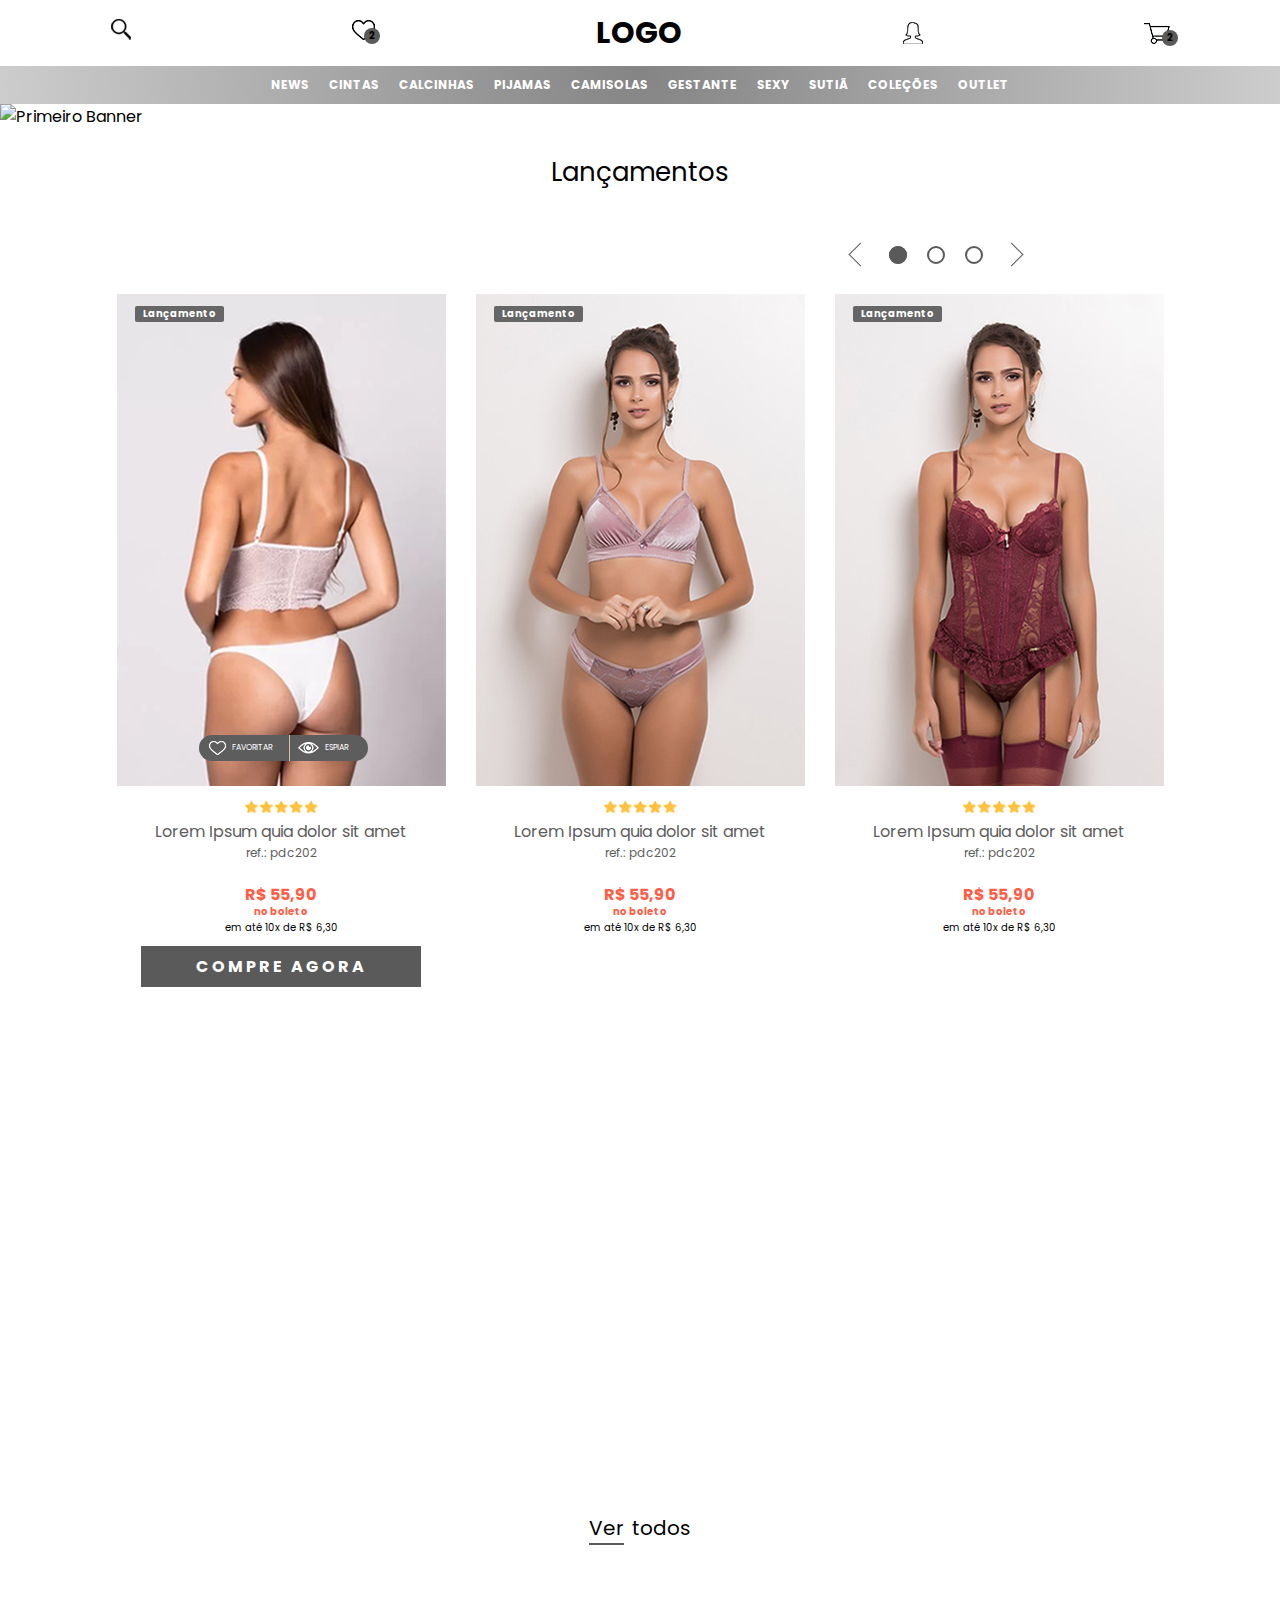
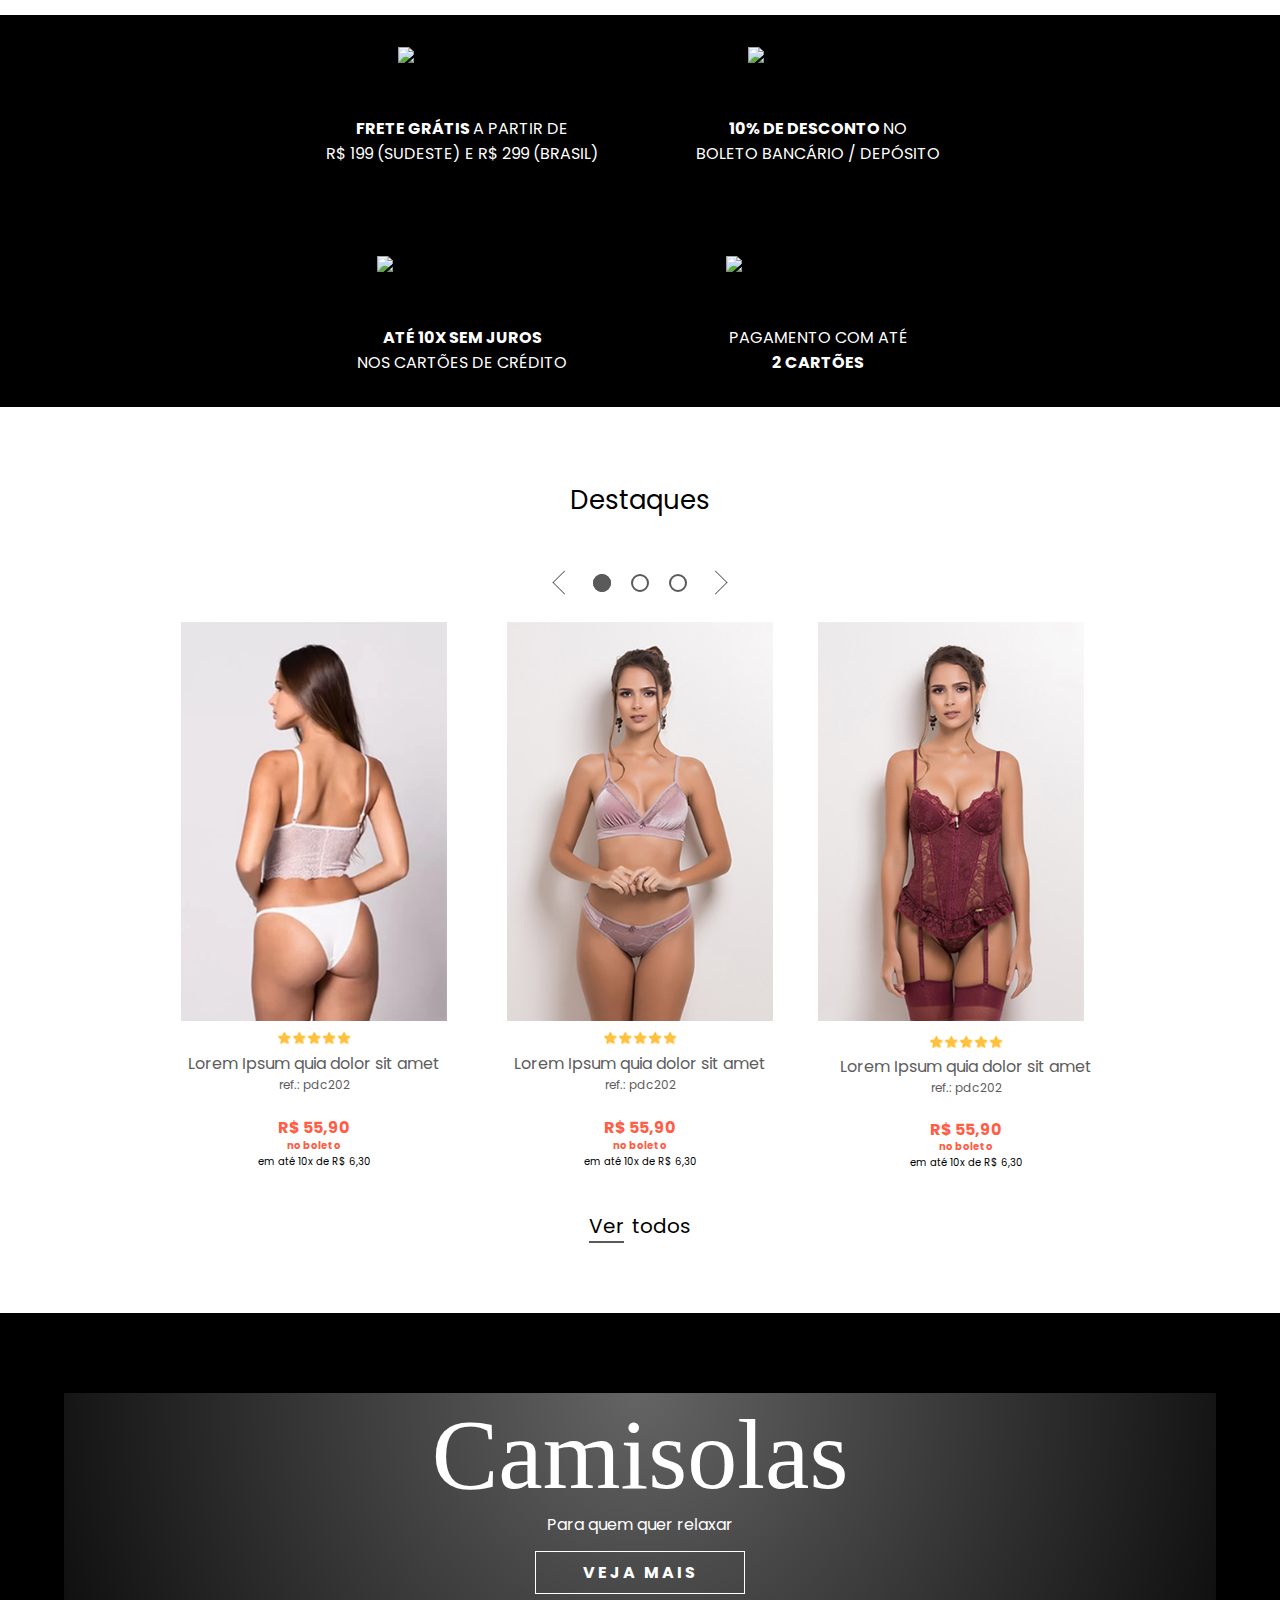
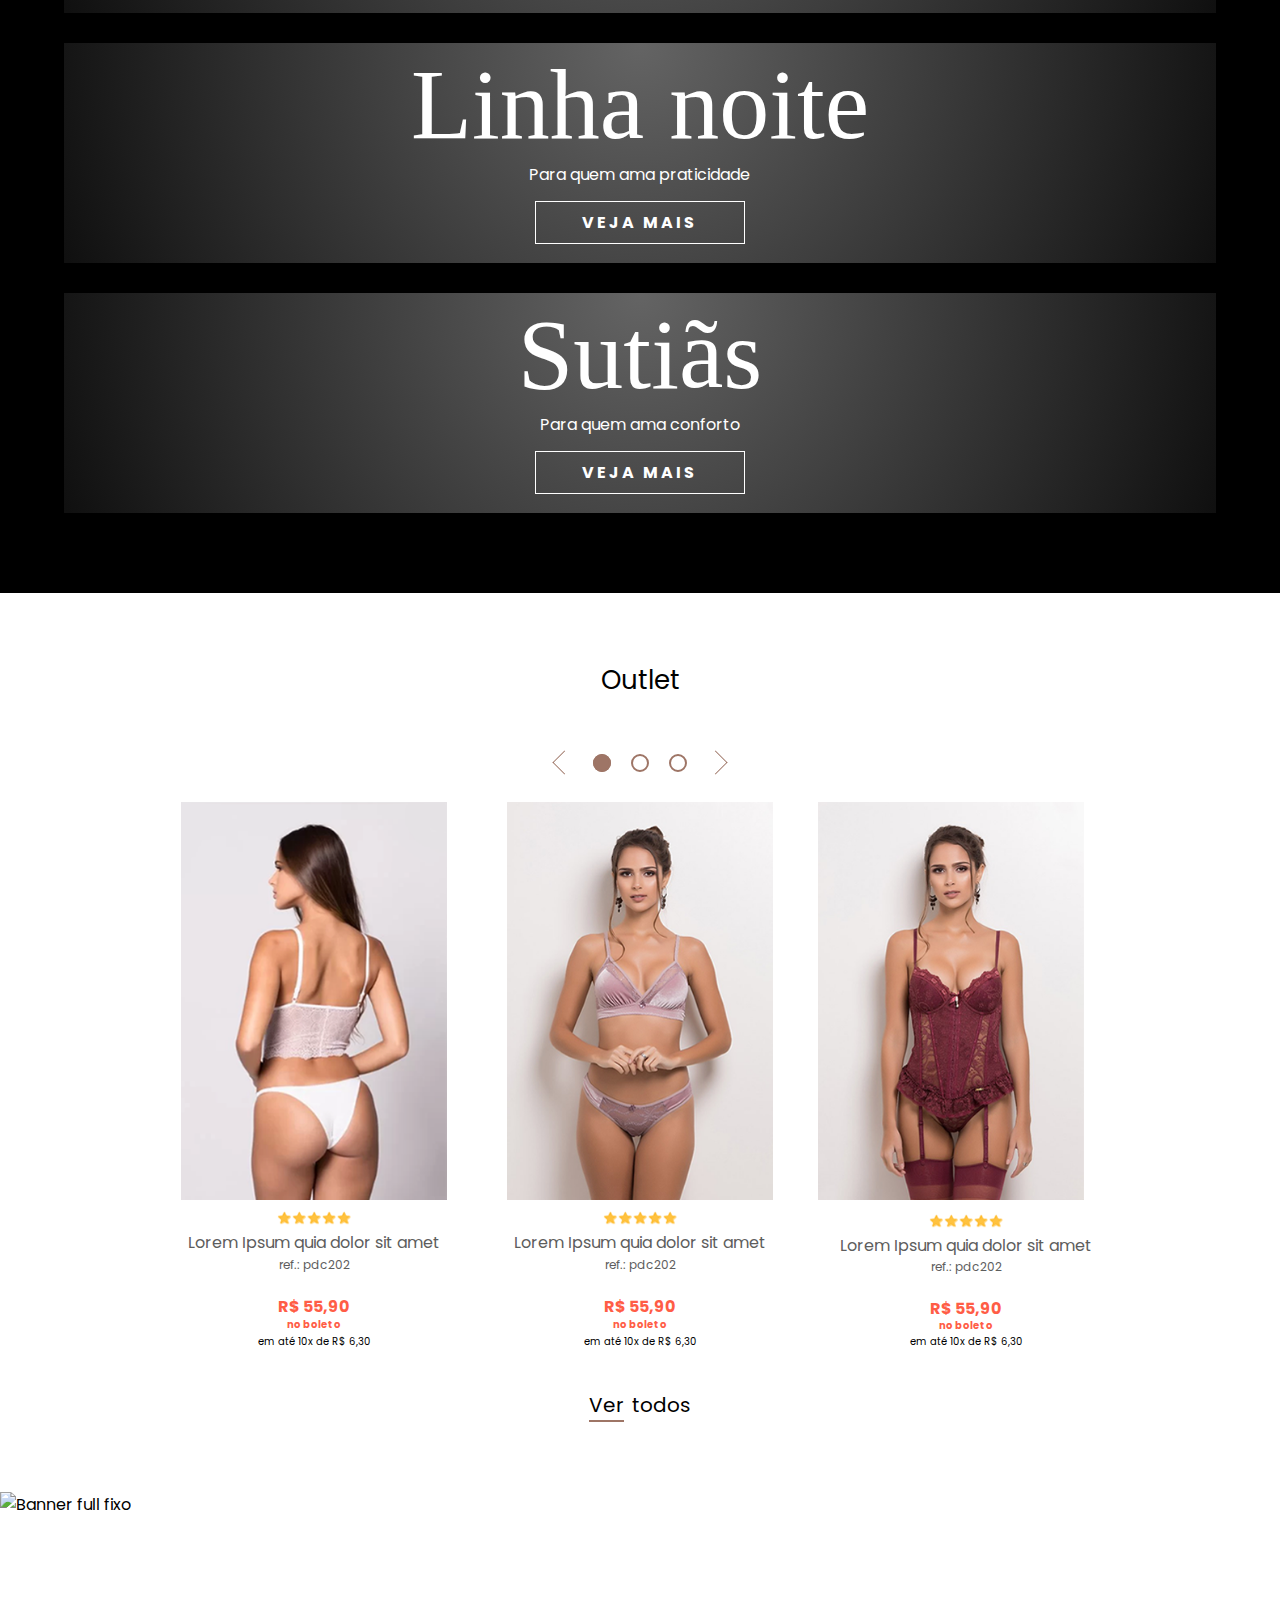
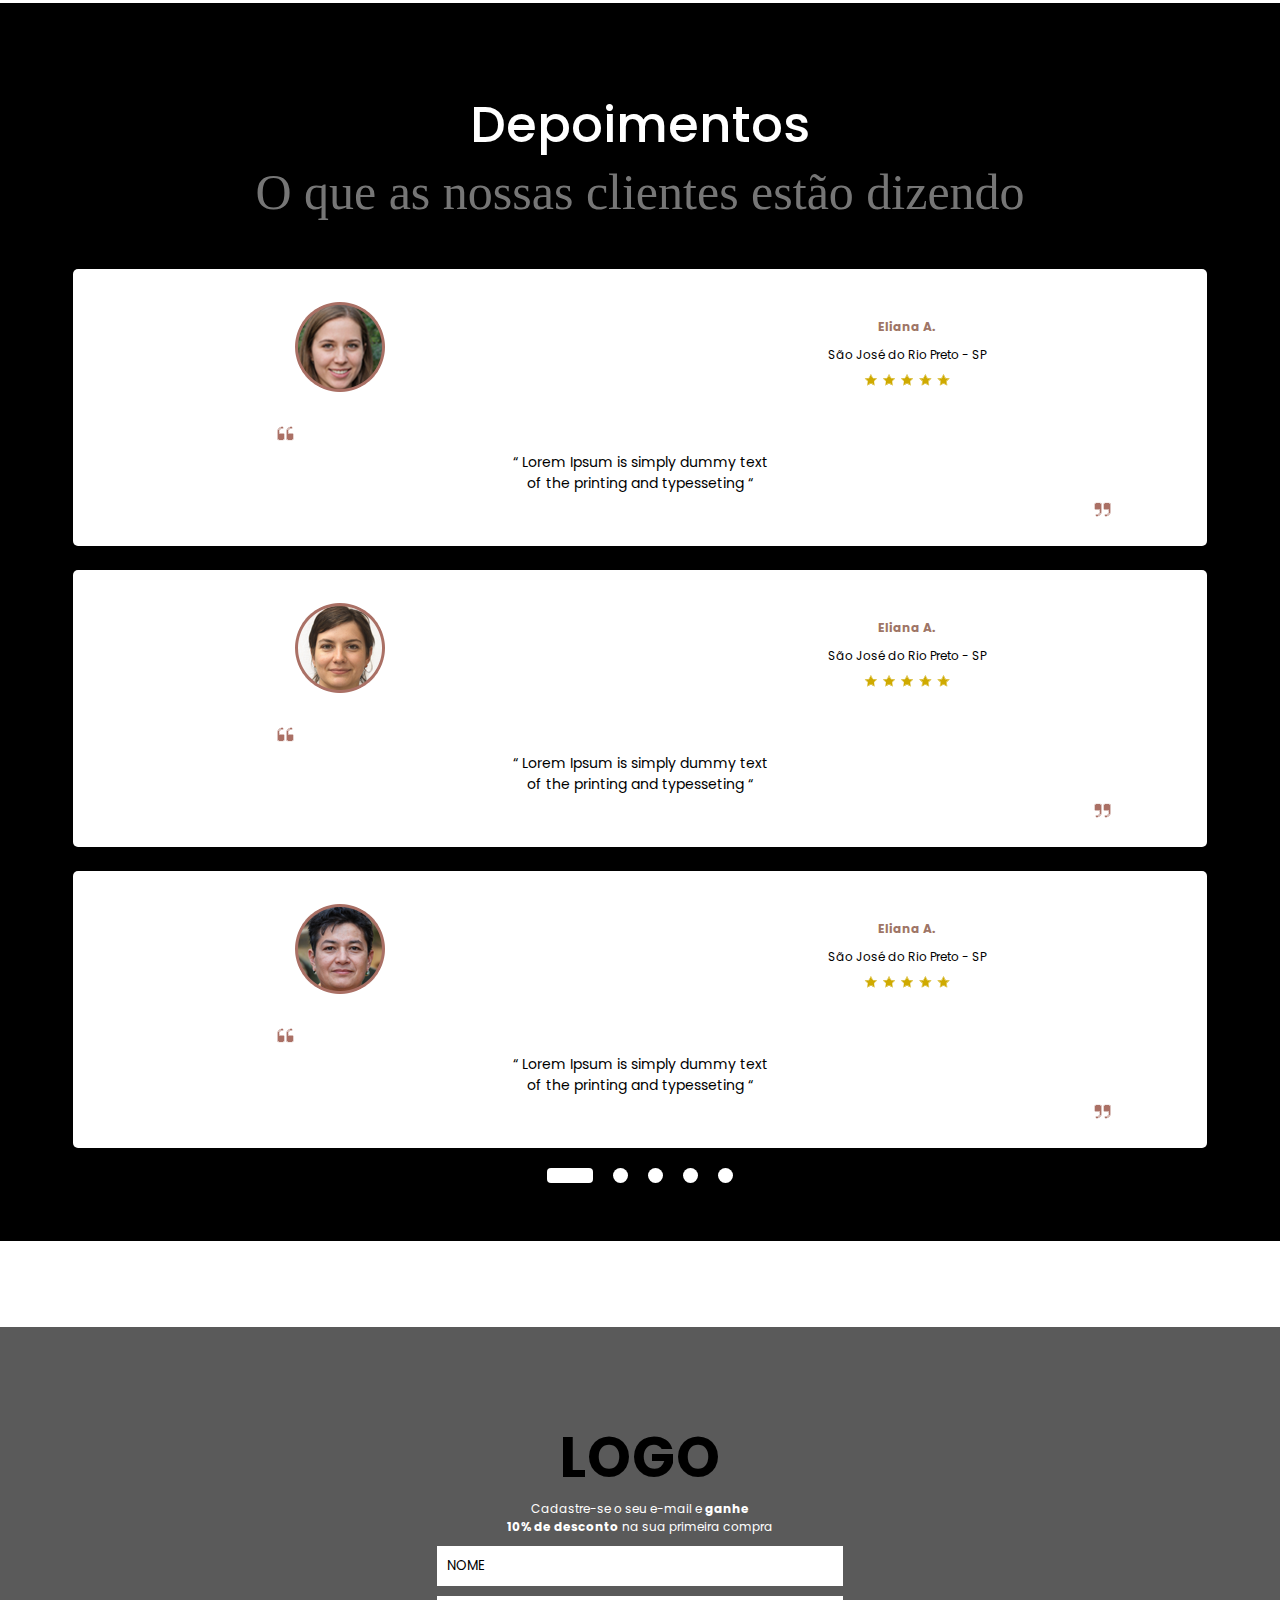
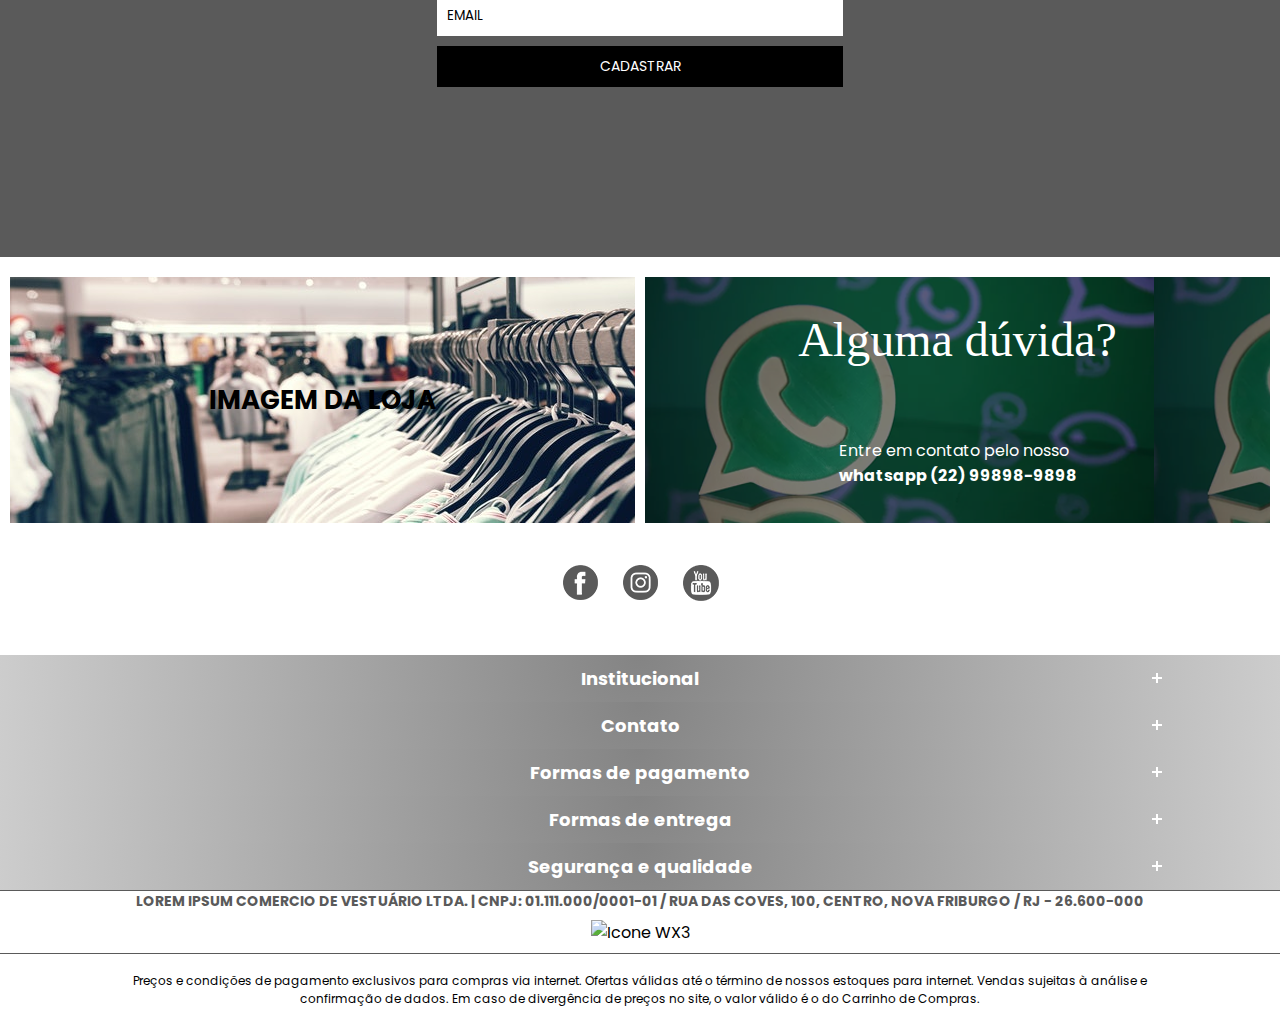
==== commit c1865040: "Ajustes" ====
--- a/index.html
+++ b/index.html
@@ -19,7 +19,10 @@
     <style>
         @font-face {
             font-family: 'Authentic';
-            src: url('Authentic Signature.ttf') format('truetype');
+            src: url('./src/font/AuthenticSignature.otf') format('opentype');
+        }
+        body {
+            overflow-x: hidden;
         }
     </style>
     <title>Wx3</title>
@@ -1005,9 +1008,9 @@
         </section>
         <section class="main-institutional">
             <div class="institutional-icons">
-                <a class="institutional-social-media-facebook" href="https://www.facebook.com/wx3.ecommerce/" target="_blank"><img src="./src/images/facebook-icon.png" alt="Icone do Facebook"></a>
-                <a class="institutional-social-media-instagram" href="https://www.instagram.com/wx3.ecommerce/" target="_blank"><img src="./src/images/instagram-icon.png" alt="Icone do Instagram"></a>
-                <a class="institutional-social-media-youtube" href="https://www.youtube.com/channel/UCYj4NPiUGk0VSKwyRJT9iEg"><img src="./src/images/youtube-icon.png" alt="Icone do Youtube"></a>
+                <a class="institutional-social-media-facebook" target="_blank"><img src="./src/images/facebook-icon.png" alt="Icone do Facebook"></a>
+                <a class="institutional-social-media-instagram" target="_blank"><img src="./src/images/instagram-icon.png" alt="Icone do Instagram"></a>
+                <a class="institutional-social-media-youtube"><img src="./src/images/youtube-icon.png" alt="Icone do Youtube"></a>
                 
             </div>
             <div class="institutional">
@@ -1067,7 +1070,6 @@
             <div class="footer">
                 <img class="footer-icon-wx3-none" src="./src/images/wx3-icon.png" alt="Icone WX3" />
                 <p class="footer-text">LOREM IPSUM COMERCIO DE VESTUÁRIO LTDA. | CNPJ: 01.111.000/0001-01   / RUA DAS COVES, 100, CENTRO, NOVA FRIBURGO / RJ -  26.600-000</p>
-                <a class="footer-link-wx3" href="https://www.wx3.com.br/" target="_blank">
                     <img class="footer-icon-wx3" src="./src/images/wx3-icon.png" alt="Icone WX3" />
                 </a>
             </div>
--- a/src/components/header/header.css
+++ b/src/components/header/header.css
@@ -261,8 +261,9 @@
         justify-content: center;
         justify-items: center;
         gap: 20px;
-        background-color: #0e0e0e;
+        background: radial-gradient(circle at top, #848484,#a0a0a087);
         grid-template-columns: repeat(10, max-content);
+        
     }
 
     .header-categories-mobile {
--- a/src/components/institutional/institutional.css
+++ b/src/components/institutional/institutional.css
@@ -0,0 +1,209 @@
+.institutional-icons {
+    display: flex;
+    justify-content: center;
+    align-items: center;
+    gap: 26px;
+    margin-bottom: 56px;
+}
+
+.institutional-social-media-facebook,
+.institutional-social-media-instagram,
+.institutional-social-media-youtube {
+    width: 34px;
+    height: 34px;
+}
+
+.institutional-social-media-facebook:hover {
+    transition: all .2s ease-in-out;
+    background-color: #6191f8;
+    opacity: 80%;
+    border-radius: 30px;
+}
+.institutional-social-media-instagram:hover {
+    transition: all .2s ease-in-out;
+    background-color: #ba52ff;
+    border-radius: 30px;
+}
+.institutional-social-media-youtube:hover {
+    transition: all .2s ease-in-out;
+    background-color: #ff3d36;
+    border-radius: 30px;
+}
+
+.institutional {
+    display: flex;
+    justify-content: space-around;
+    margin-bottom: 40px;
+}
+.institutional-column {
+    position: relative
+}
+
+#institutional-button-one,
+#institutional-button-two,
+#institutional-button-three,
+#institutional-button-four,
+#institutional-button-five {
+    font-size: 18px;
+    font-weight: 700;
+    color: #5a5a5a;
+    font-weight: 700;
+    color: #5a5a5a;
+
+    background-color: #FFFFFF;
+    border: none;
+}
+
+.institutional-title-one,
+.institutional-title-two,
+.institutional-title-three,
+.institutional-title-four,
+.institutional-title-five {
+    font-size: 18px;
+    font-weight: 700;
+    color: #5a5a5a;
+}
+.institutional-title-one,
+.institutional-title-two {
+    margin-bottom: 40px;
+}
+
+.institutional-title-three,
+.institutional-title-five {
+    margin-bottom: 26px;
+}
+
+.institutional-text,
+.institutional-link {
+    font-size: 14px;
+    font-weight: 400;
+    color: #5a5a5a;
+    margin: 8px 0;
+}
+
+
+.institutional-link:hover {
+    transition: all .2s ease-in-out;
+    color: #000000;
+}
+
+.institutional-icon-ebit {
+    position: relative;
+    z-index: 1;
+}
+.institutional-icon-ssl {
+    position: absolute;
+    top: 28px;
+    left: -20px;
+}
+#institutional-button-mobile1,
+#institutional-button-mobile2,
+#institutional-button-mobile3,
+#institutional-button-mobile4,
+#institutional-button-mobile5,
+#institutional-button-mobile6,
+#institutional-button-mobile7,
+#institutional-button-mobile8,
+#institutional-button-mobile9,
+#institutional-button-mobile10 {
+    display: none;
+}
+
+@media screen and (max-width:1350px) {
+    .institutional {
+        margin: 0;
+    }
+    #institutional-button-mobile1,
+    #institutional-button-mobile2,
+    #institutional-button-mobile3,
+    #institutional-button-mobile4,
+    #institutional-button-mobile5,
+    #institutional-button-mobile6,
+    #institutional-button-mobile7,
+    #institutional-button-mobile8,
+    #institutional-button-mobile9,
+    #institutional-button-mobile10 {
+        display: block
+}
+    .institutional-button-icon {
+        position: absolute;
+        width: 10px;
+        top: 16px;
+        left: 90%;
+        background: transparent;
+        border: none;
+        cursor: pointer;
+        border-top:2px solid #FFFFFF;
+        z-index: 1;
+    }
+
+    #institutional-button-mobile2,
+    #institutional-button-mobile4,
+    #institutional-button-mobile6, 
+    #institutional-button-mobile8, 
+    #institutional-button-mobile10 {
+        position: absolute;
+        top: 22px;
+        left: 90%;
+        width: 10px;
+        background: transparent;
+        border: none;
+        border-top: 2px solid #FFFFFF;
+        transition: all 0.2s ease-in-out;
+        transform: rotateZ(90deg);
+    }
+    #institutional-button-mobile1,
+    #institutional-button-mobile3,
+    #institutional-button-mobile5,
+    #institutional-button-mobile7,
+    #institutional-button-mobile9 {
+        top: 22px;
+    }
+
+    .menu-desactive,
+    .menu-desactive-two,
+    .menu-desactive-three,
+    .menu-desactive-four,
+    .menu-desactive-five {
+        transform: rotateZ(0deg)!important;
+    }
+
+    #institutional-button-one,
+    #institutional-button-two,
+    #institutional-button-three,
+    #institutional-button-four,
+    #institutional-button-five {
+        width: 100%;
+        background: radial-gradient(circle at top, #848484,#a0a0a087);
+        color: #FFFFFF;
+        cursor: pointer;
+        padding: 10px 0;
+    }
+    .institutional {
+        flex-direction: column;
+        overflow: hidden;
+    }
+
+    .institutional-title-one,
+    .institutional-title-two,
+    .institutional-title-three,
+    .institutional-title-four, 
+    .institutional-title-five {
+        margin:0;
+    }
+    .active-one,
+    .active-two,
+    .active-three,
+    .active-four, 
+    .active-five {
+        display: block!important;
+    }
+    #institutional-column-one,
+    #institutional-column-two,
+    #institutional-payment-icon,
+    #institutional-correio-icon,
+    #institutional-column-five {
+        margin-left: 20px;
+        display: none;
+    }
+}--- a/src/components/footer/footer.css
+++ b/src/components/footer/footer.css
@@ -0,0 +1,42 @@
+.footer {
+    display: flex;
+    justify-content: space-around;
+    align-items: center;
+    border-top: 1px solid #5a5a5a;
+    border-bottom: 1px solid #5a5a5a;
+    margin-bottom: 18px;
+}
+.footer-icon-wx3-none {
+    opacity: 0;
+}
+.footer-text {
+    font-size: 14px;
+    font-weight: 700;
+    color: #5a5a5a;
+}
+.footer-icon-wx3 {
+
+    margin:8px 0;
+}
+.footer-bottom {
+    display: flex;
+    align-items: center;
+    justify-content: center;
+    margin-bottom: 26px;
+}
+.footer-bottom-text {
+    text-align: center;
+    font-size: 12px;
+
+}
+
+@media screen and (max-width:1350px) {
+    .footer,
+    .footer-bottom {
+        flex-direction: column;
+        padding: 0 10px;
+    }
+    .footer-icon-wx3-none {
+        display: none
+    }
+}
